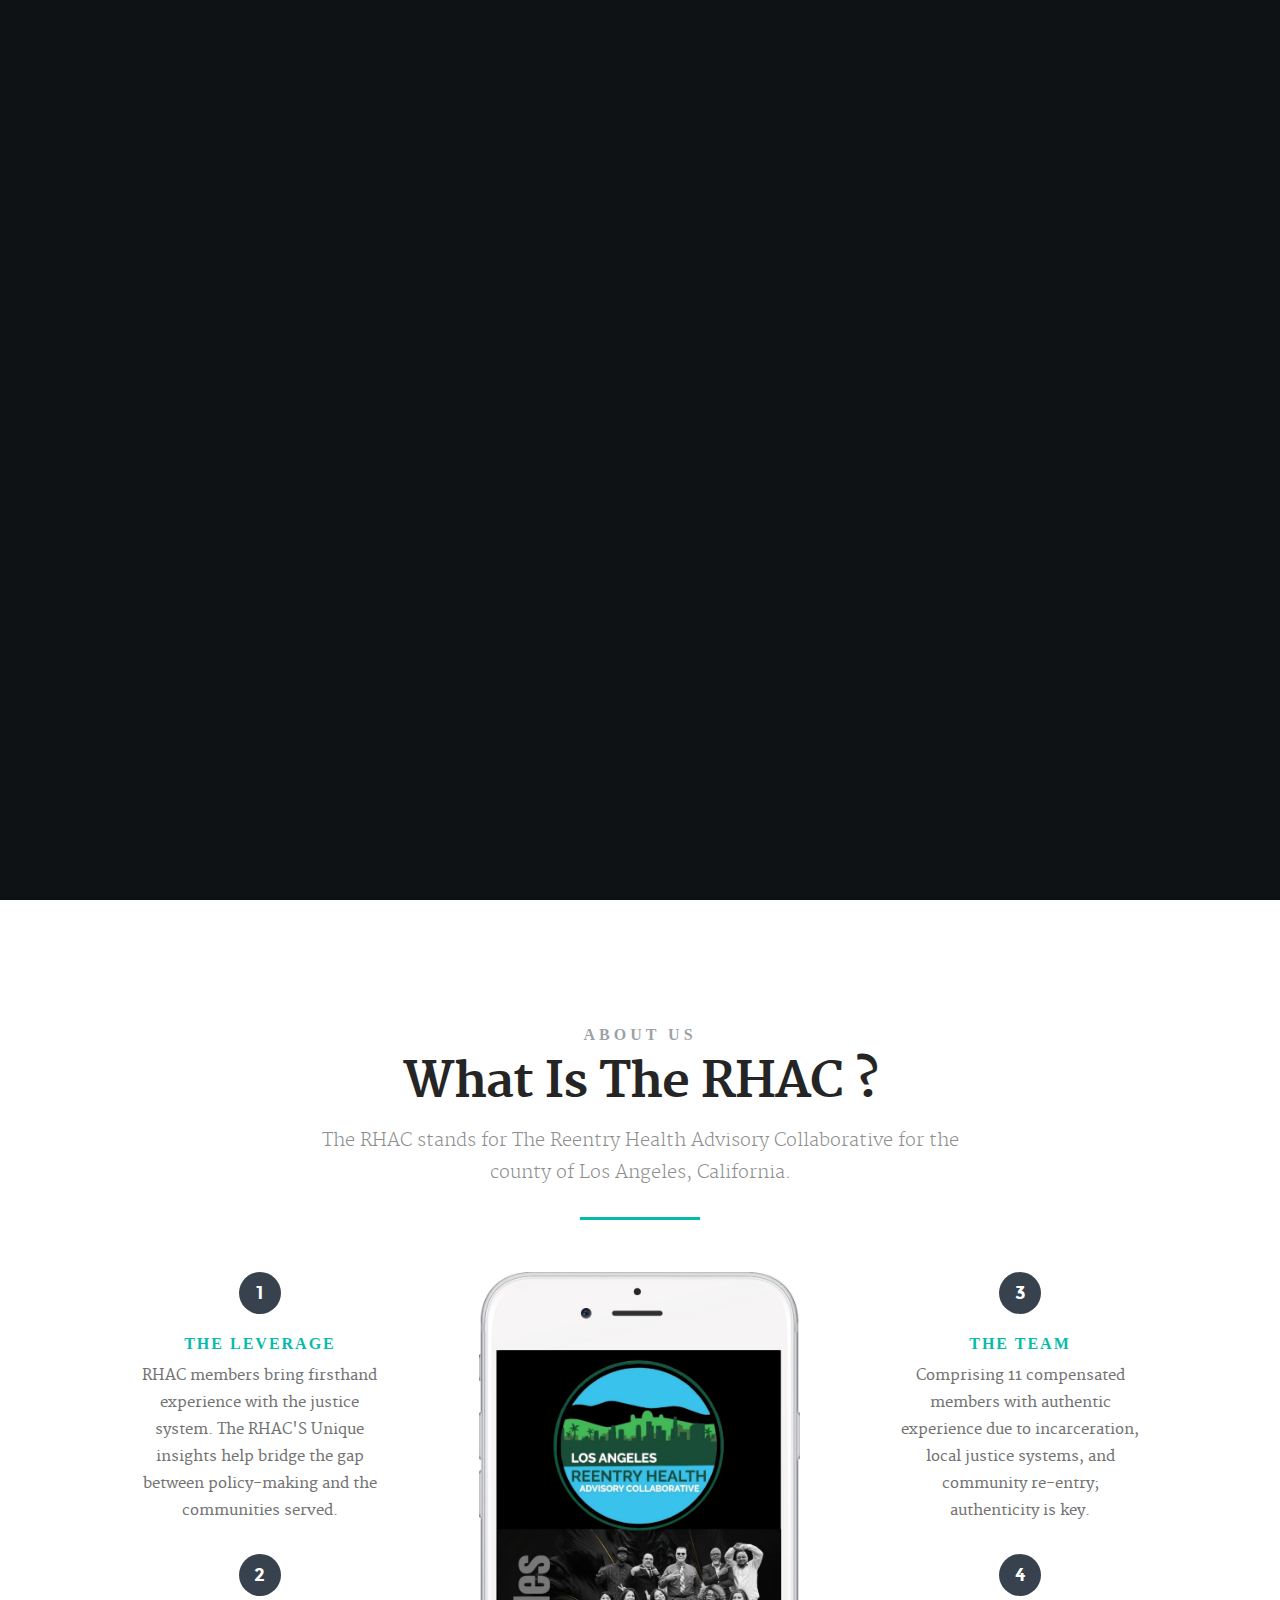
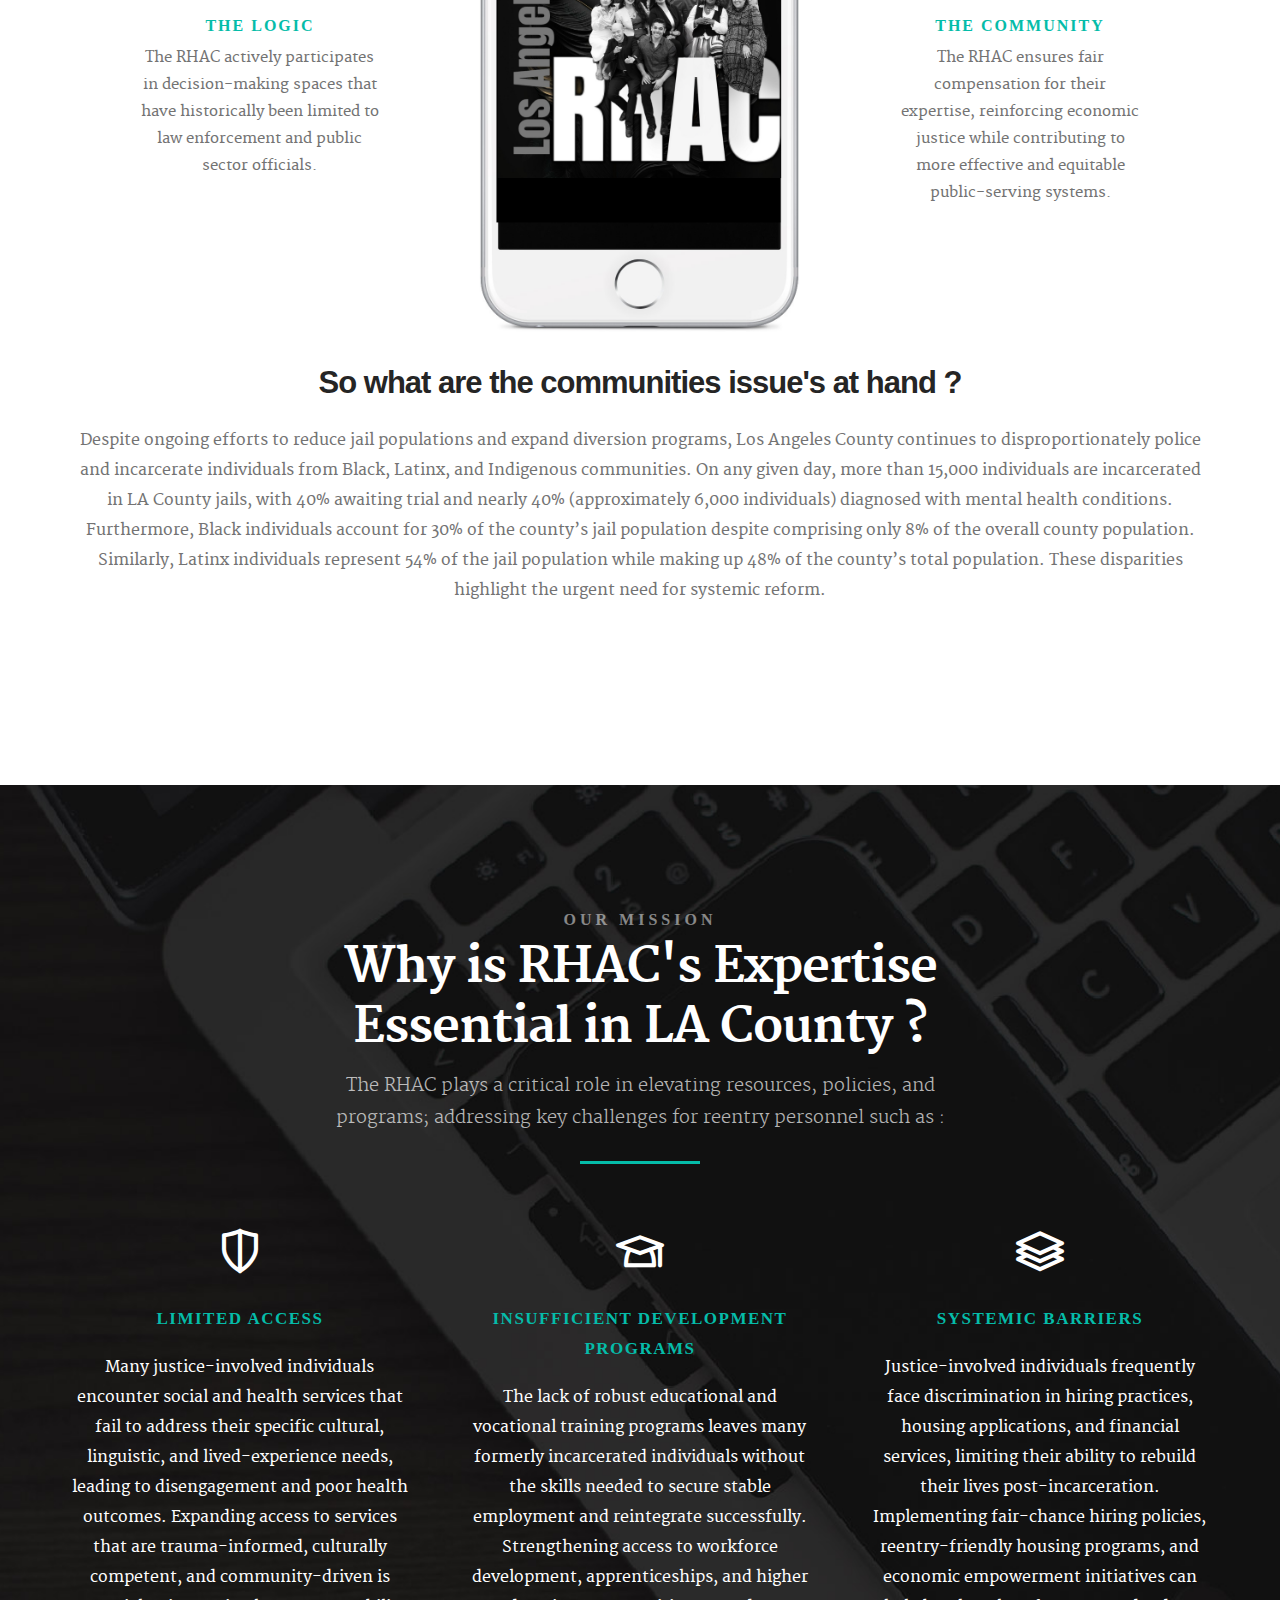
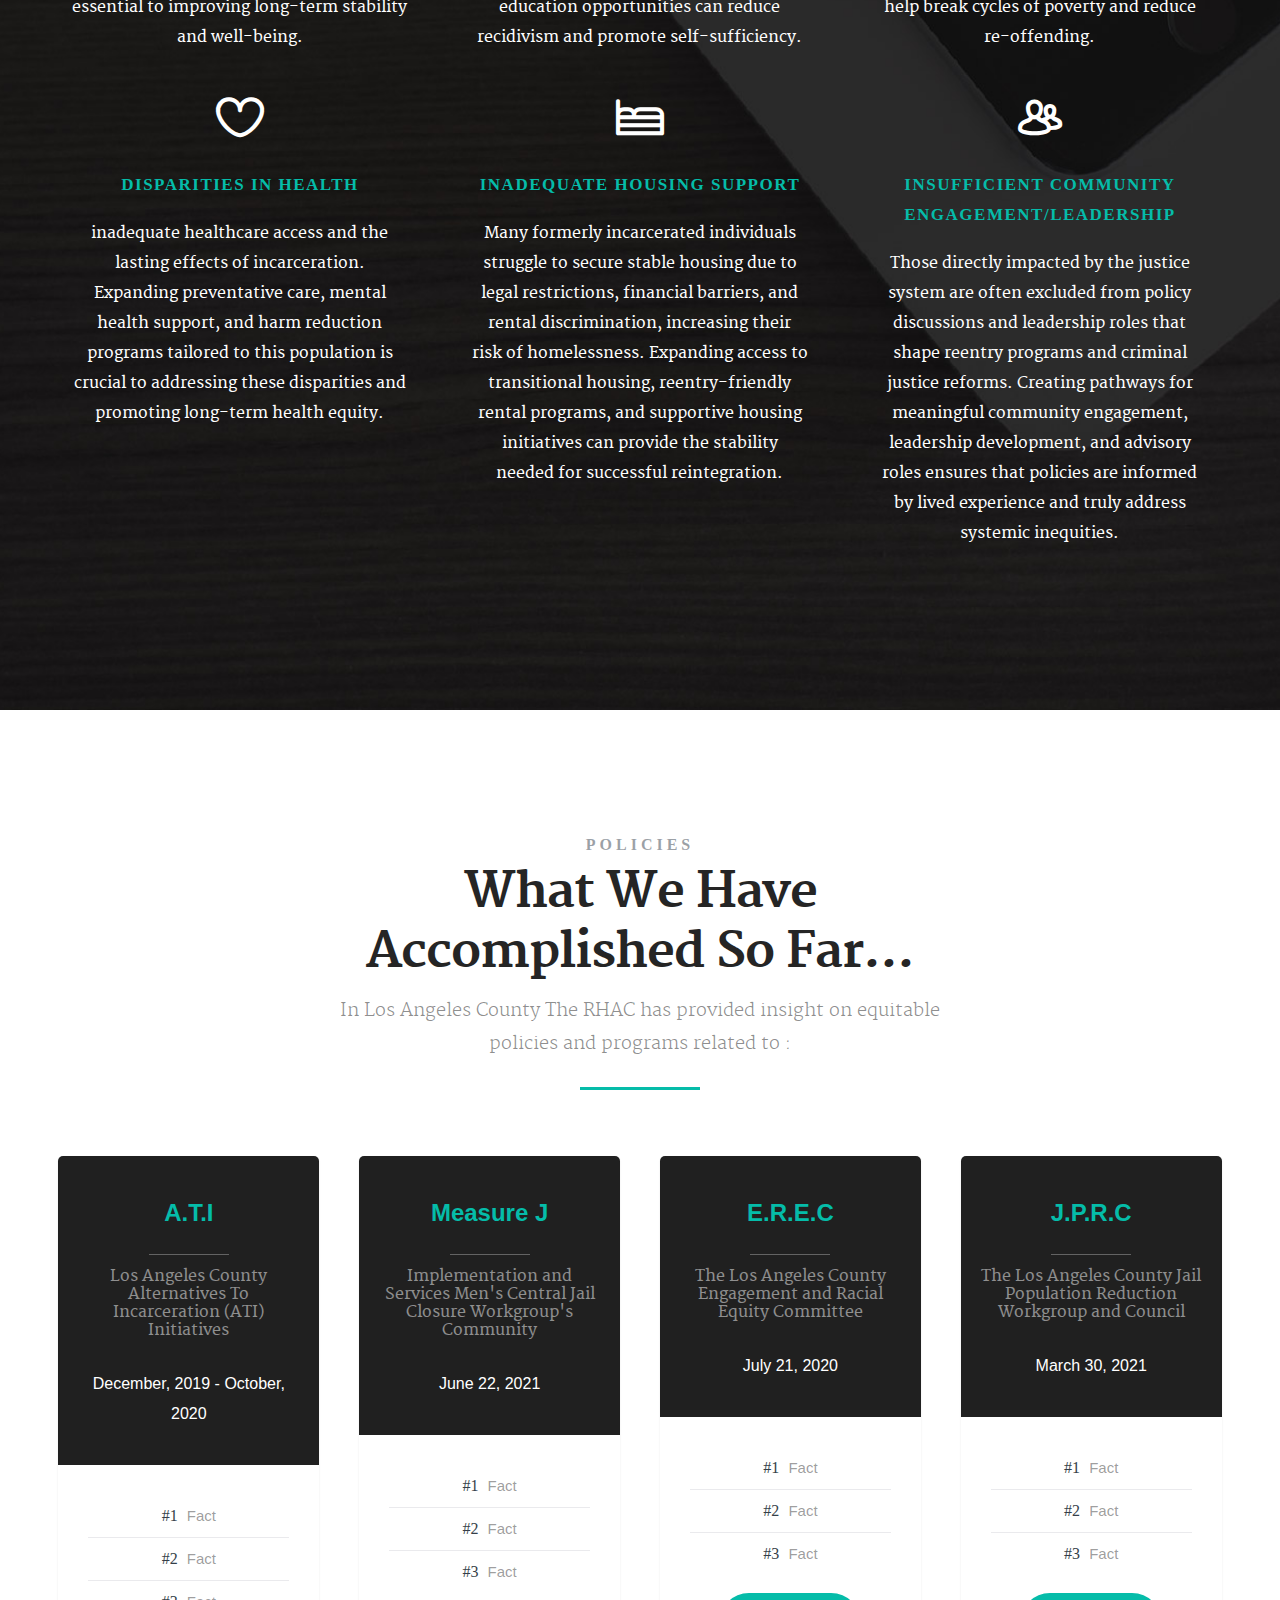
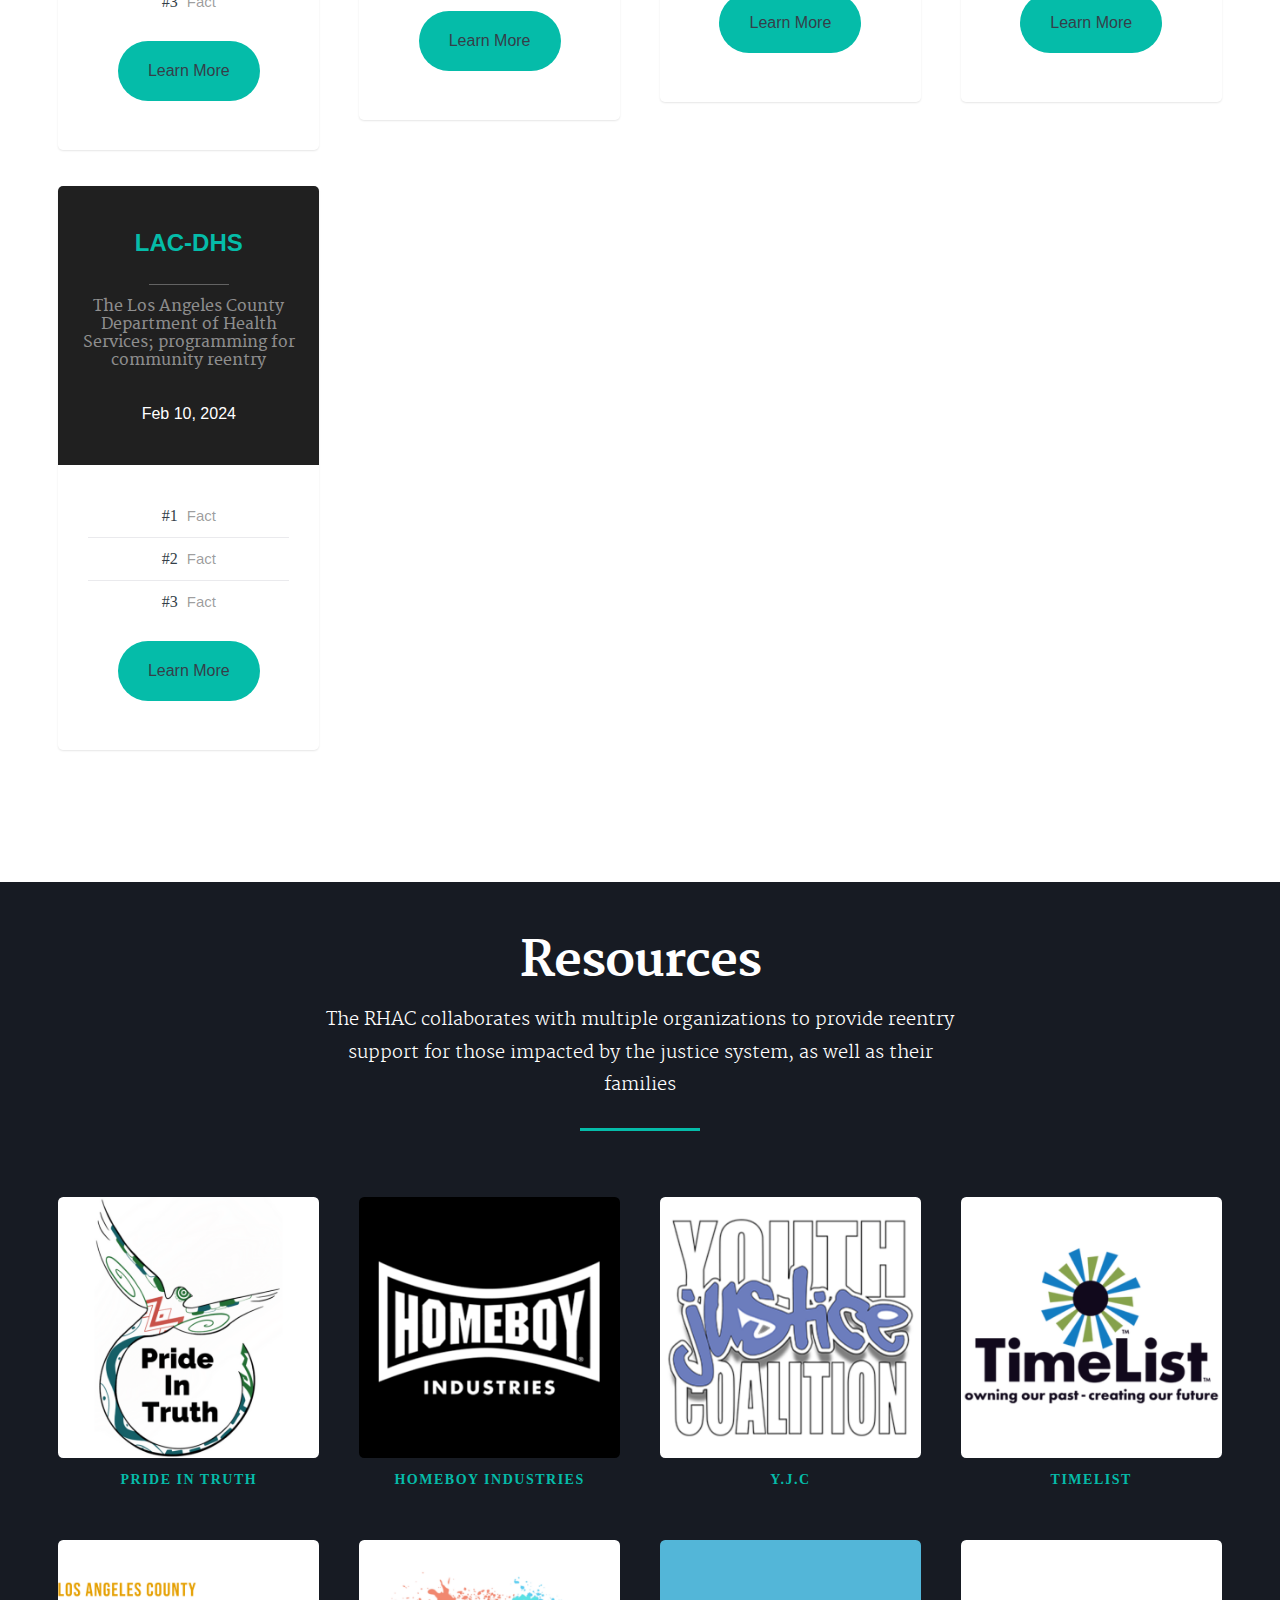
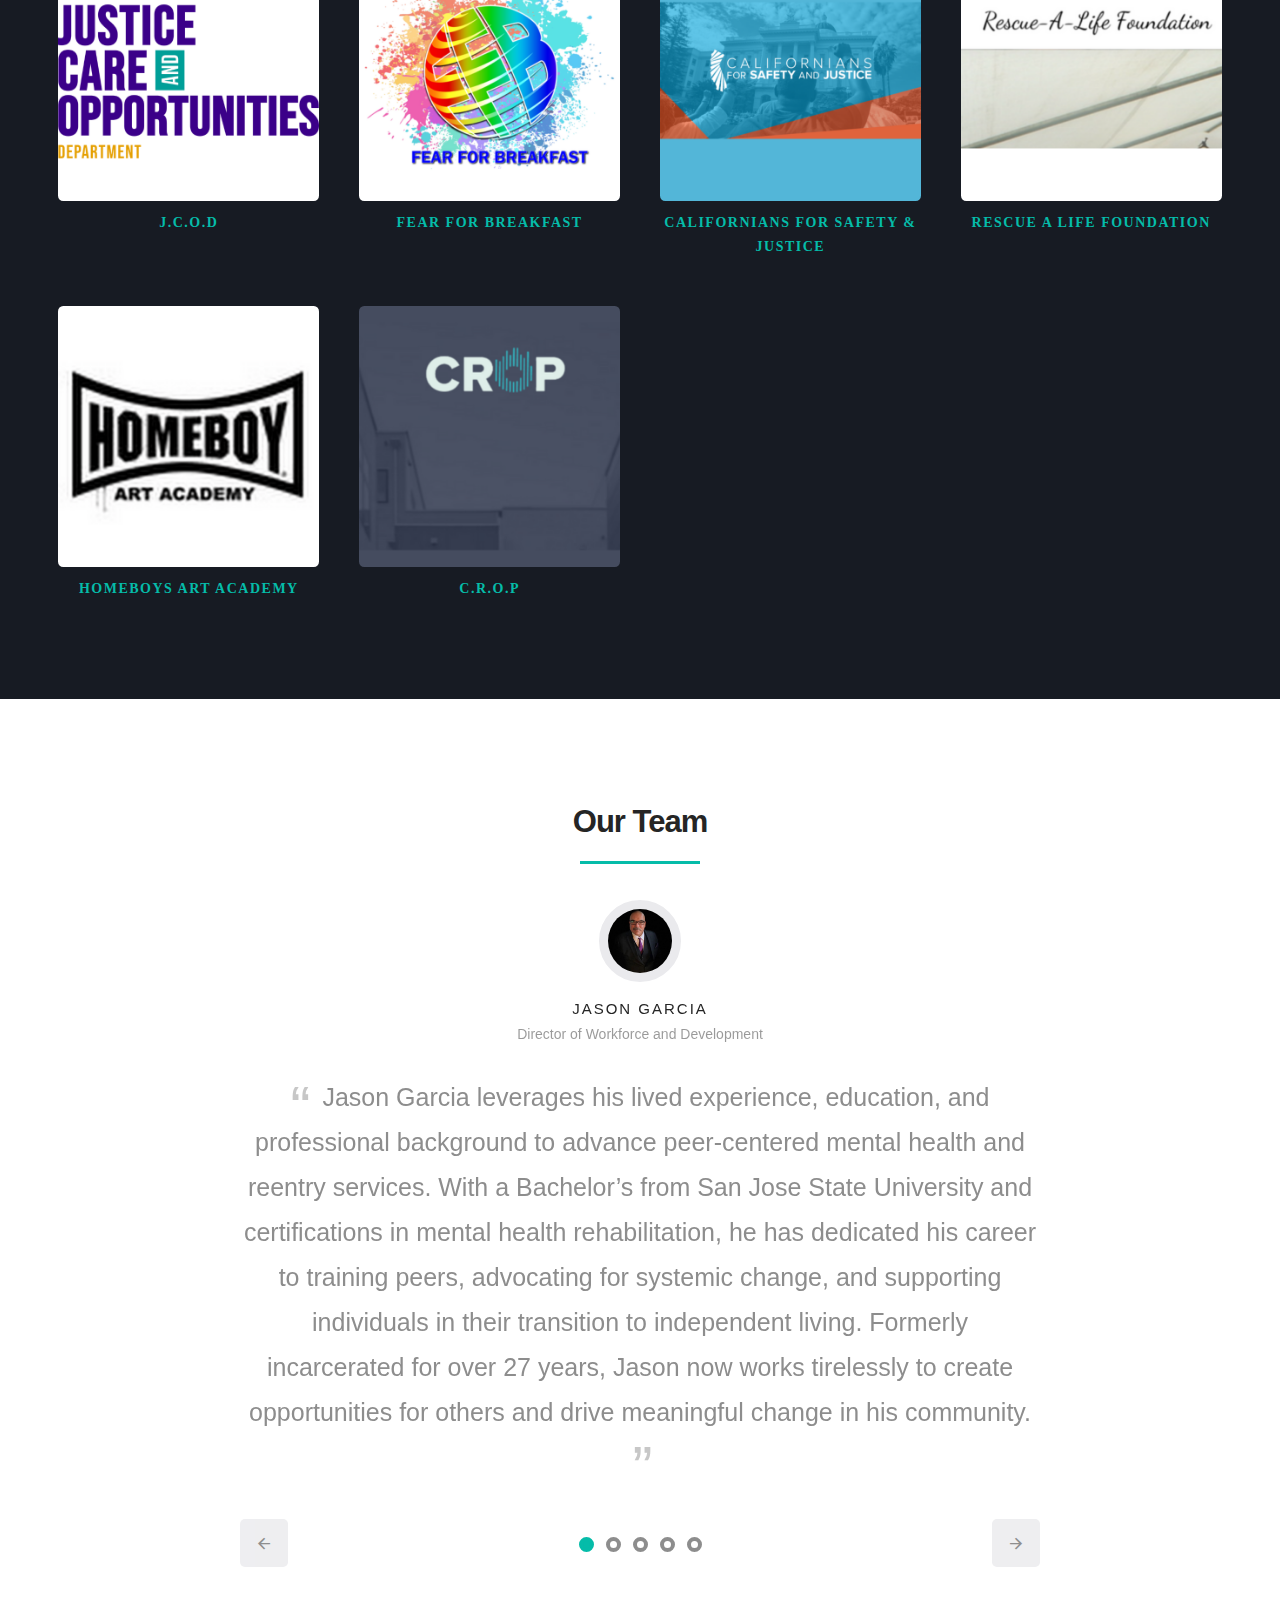
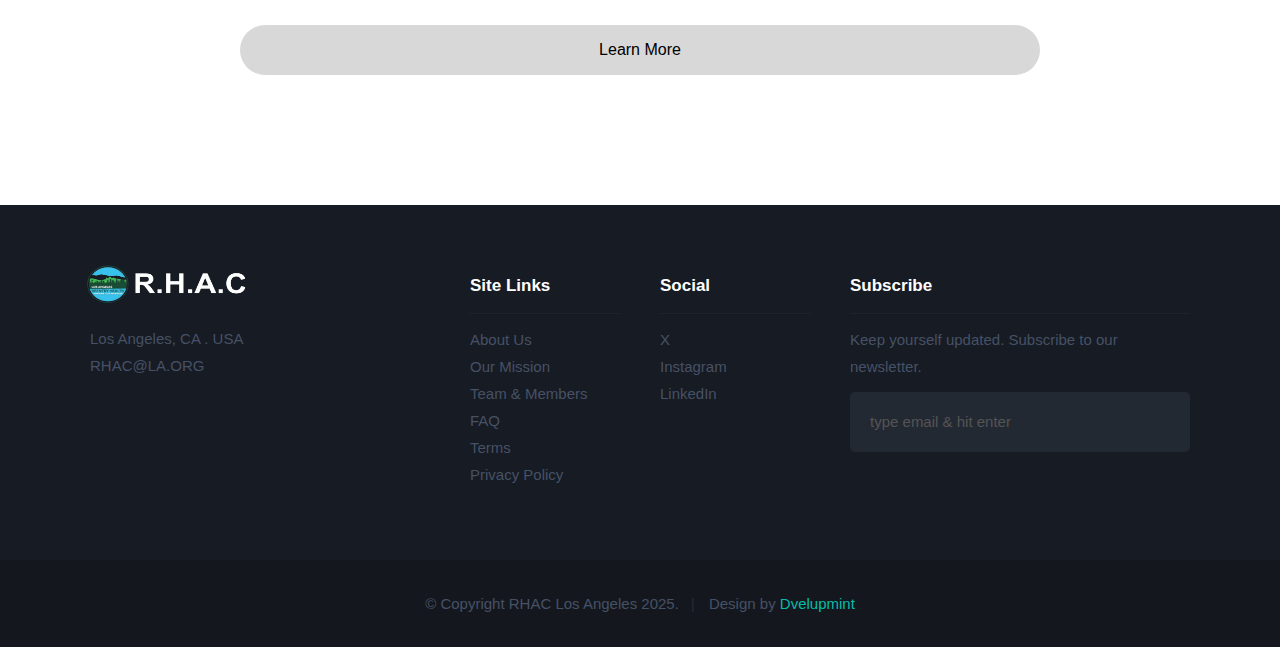
==== index.html @ f9b0d64e "Add files via upload" ====
<!DOCTYPE html>
<html class="no-js" lang="en">
  <head>
    <meta charset="utf-8" />
    <title>Home - RHAC Los Angeles</title>
    <meta name="author" content="@Dvelupmint" />
    <meta name="description" content="" />
    <meta name="keywords" content="" />
    <meta
      name="viewport"
      content="width=device-width, initial-scale=1, maximum-scale=1"
    />
    <link rel="stylesheet" href="css/base.css" />
    <link rel="stylesheet" href="css/main.css" />
    <link rel="stylesheet" href="css/vendor.css" />
    <script src="js/modernizr.js"></script>
    <!-- favicon -->
    <link rel="icon" type="image/png" href="rhacSticker.png" />
    <!--
    <link
      rel="apple-touch-icon"
      sizes="57x57"
      href="favs.ico/apple-icon-57x57.png"
    />
    <link
      rel="apple-touch-icon"
      sizes="60x60"
      href="favs.ico/apple-icon-60x60.png"
    />
    <link
      rel="apple-touch-icon"
      sizes="72x72"
      href="favs.ico/apple-icon-72x72.png"
    />
    <link
      rel="apple-touch-icon"
      sizes="76x76"
      href="favs.ico/apple-icon-76x76.png"
    />
    <link
      rel="apple-touch-icon"
      sizes="114x114"
      href="favs.ico/apple-icon-114x114.png"
    />
    <link
      rel="apple-touch-icon"
      sizes="120x120"
      href="favs.ico/apple-icon-120x120.png"
    />
    <link
      rel="apple-touch-icon"
      sizes="144x144"
      href="favs.ico/apple-icon-144x144.png"
    />
    <link
      rel="apple-touch-icon"
      sizes="152x152"
      href="favs.ico/apple-icon-152x152.png"
    />
    <link
      rel="apple-touch-icon"
      sizes="180x180"
      href="favs.ico/apple-icon-180x180.png"
    />
    <link
      rel="icon"
      type="image/png"
      sizes="192x192"
      href="favs.ico/android-icon-192x192.png"
    />
    <link
      rel="icon"
      type="image/png"
      sizes="32x32"
      href="favs.ico/favicon-32x32.png"
    />
    <link
      rel="icon"
      type="image/png"
      sizes="96x96"
      href="favs.ico/favicon-96x96.png"
    />
    <link
      rel="icon"
      type="image/png"
      sizes="16x16"
      href="favs.ico/favicon-16x16.png"
    />
    <link rel="manifest" href="favs.ico/manifest.json" />
    <meta name="msapplication-TileColor" content="#ffffff" />
    <meta name="msapplication-TileImage" content="/ms-icon-144x144.png" />
    <meta name="theme-color" content="#ffffff" />
  -->

    <!-- Google tag (gtag.js) -->
    <script
      async
      src="https://www.googletagmanager.com/gtag/js?id=G-W2VKYDWDZM"
    ></script>
    <script>
      window.dataLayer = window.dataLayer || [];
      function gtag() {
        dataLayer.push(arguments);
      }
      gtag("js", new Date());

      gtag("config", "G-W2VKYDWDZM");
    </script>
  </head>

  <body id="top">
    <!-- Nav Bar -->
    <header>
      <div class="row">
        <div class="logo">
          <a href="index.html">RHAC-LOGO</a>
        </div>

        <nav id="main-nav-wrap">
          <ul class="main-navigation">
            <li class="current">
              <a class="smoothscroll" href="#process" title="">About Us</a>
            </li>
            <li>
              <a class="smoothscroll" href="#features" title="">Our Mission</a>
            </li>
            <li>
              <a class="smoothscroll" href="#pricing" title="">RHAC Results</a>
            </li>
            <li>
              <a class="smoothscroll" href="#cta" title=""
                >ReEntry Advisory Resources</a
              >
            </li>
            <li>
              <a class="smoothscroll" href="#testimonials" title=""
                >RHAC Members</a
              >
            </li>
            <li class="highlight with-sep">
              <a href="links.html" title="">Contact Us</a>
            </li>
          </ul>
        </nav>

        <a class="menu-toggle" href="#"><span>Menu</span></a>
      </div>
    </header>
    <!-- /Nav Bar -->

    <!-- Intro -->
    <!-- LUIS: Swap Bg from links.html to the intro section-->
    <section id="intro">
      <div class="shadow-overlay"></div>

      <div class="intro-content">
        <div class="row">
          <div class="col-twelve">
            <br />
            <h1>
              Los Angeles&#128205;<br />Reentry Health Advisor Collaborative
            </h1>

            <h5>
              &nbsp;&bull;&nbsp;Integrating Lived Experience With
              Policymaking&nbsp;&bull;&nbsp;
            </h5>

            <br />
            <div class="video-link">
              <a href="#video-popup"
                ><img src="images/play-button.png" alt=""
              /></a>
            </div>
            <br />
            <a class="button stroke smoothscroll" href="#process" title=""
              >Learn More</a
            >
          </div>
        </div>
      </div>

      <!-- Modal Popup
	   ========================================================= -->

      <div id="video-popup" class="popup-modal mfp-hide">
        <div class="fluid-video-wrapper">
          <iframe
            src="https://player.vimeo.com/video/1058136295?badge=0&amp;autopause=0&amp;player_id=0&amp;app_id=58479"
            width="500"
            height="281"
            frameborder="0"
            webkitallowfullscreen
            mozallowfullscreen
            allowfullscreen
          ></iframe>
        </div>

        <a class="close-popup">Close</a>
      </div>
      <!-- /video-popup -->
    </section>
    <!-- /Intro -->

    <!-- About Us-->
    <section id="process">
      <div class="row section-intro">
        <div class="col-twelve with-bottom-line">
          <h5>About Us</h5>
          <h1>What Is The RHAC ?</h1>

          <p class="lead">
            The RHAC stands for The Reentry Health Advisory Collaborative for
            the county of Los Angeles, California.
          </p>
        </div>
      </div>

      <div class="row process-content">
        <div class="left-side">
          <div class="item" data-item="1">
            <h5>The Leverage</h5>

            <p>
              RHAC members bring firsthand experience with the justice system.
              The RHAC'S Unique insights help bridge the gap between
              policy-making and the communities served.
            </p>
          </div>

          <div class="item" data-item="2">
            <h5>The Logic</h5>

            <p>
              The RHAC actively participates in decision-making spaces that have
              historically been limited to law enforcement and public sector
              officials.
            </p>
          </div>
        </div>
        <!-- /left-side -->

        <div class="right-side">
          <div class="item" data-item="3">
            <h5>The Team</h5>

            <p>
              Comprising 11 compensated members with authentic experience due to
              incarceration, local justice systems, and community re-entry;
              authenticity is key.
            </p>
          </div>

          <div class="item" data-item="4">
            <h5>The Community</h5>

            <p>
              The RHAC ensures fair compensation for their expertise,
              reinforcing economic justice while contributing to more effective
              and equitable public-serving systems.
            </p>
          </div>
        </div>
        <!-- /right-side -->

        <div class="image-part"></div>
        <br />
        <h1>So what are the communities issue's at hand ?</h1>
        <p>
          Despite ongoing efforts to reduce jail populations and expand
          diversion programs, Los Angeles County continues to disproportionately
          police and incarcerate individuals from Black, Latinx, and Indigenous
          communities. On any given day, more than 15,000 individuals are
          incarcerated in LA County jails, with 40% awaiting trial and nearly
          40% (approximately 6,000 individuals) diagnosed with mental health
          conditions. Furthermore, Black individuals account for 30% of the
          county’s jail population despite comprising only 8% of the overall
          county population. Similarly, Latinx individuals represent 54% of the
          jail population while making up 48% of the county’s total population.
          These disparities highlight the urgent need for systemic reform.
        </p>
      </div>
      <!-- /process-content -->
    </section>
    <!-- /About Us-->

    <!-- Our Mission -->
    <section id="features">
      <div class="row section-intro">
        <div class="col-twelve with-bottom-line">
          <h5>Our Mission</h5>
          <h1>Why is RHAC's Expertise Essential in LA County ?</h1>
          <p class="lead">
            The RHAC plays a critical role in elevating resources, policies, and
            programs; addressing key challenges for reentry personnel such as :
          </p>
        </div>
      </div>

      <div class="row features-content">
        <div class="features-list block-1-3 block-s-1-2 block-tab-full group">
          <div class="bgrid feature">
            <span class="icon"><i class="icon-shield"></i></span>

            <div class="service-content">
              <h3 class="h05">Limited Access</h3>

              <p>
                Many justice-involved individuals encounter social and health
                services that fail to address their specific cultural,
                linguistic, and lived-experience needs, leading to disengagement
                and poor health outcomes. Expanding access to services that are
                trauma-informed, culturally competent, and community-driven is
                essential to improving long-term stability and well-being.
              </p>
            </div>
          </div>

          <div class="bgrid feature">
            <span class="icon"><i class="icon-education"></i></span>

            <div class="service-content">
              <h3 class="h05">Insufficient Development Programs</h3>

              <p>
                The lack of robust educational and vocational training programs
                leaves many formerly incarcerated individuals without the skills
                needed to secure stable employment and reintegrate successfully.
                Strengthening access to workforce development, apprenticeships,
                and higher education opportunities can reduce recidivism and
                promote self-sufficiency.
              </p>
            </div>
          </div>

          <div class="bgrid feature">
            <span class="icon"><i class="icon-layers"></i></span>

            <div class="service-content">
              <h3 class="h05">Systemic Barriers</h3>

              <p>
                Justice-involved individuals frequently face discrimination in
                hiring practices, housing applications, and financial services,
                limiting their ability to rebuild their lives
                post-incarceration. Implementing fair-chance hiring policies,
                reentry-friendly housing programs, and economic empowerment
                initiatives can help break cycles of poverty and reduce
                re-offending.
              </p>
            </div>
          </div>

          <div class="bgrid feature">
            <span class="icon"><i class="icon-heart"></i></span>

            <div class="service-content">
              <h3 class="h05">Disparities In Health</h3>

              <p>
                inadequate healthcare access and the lasting effects of
                incarceration. Expanding preventative care, mental health
                support, and harm reduction programs tailored to this population
                is crucial to addressing these disparities and promoting
                long-term health equity.
              </p>
            </div>
          </div>

          <div class="bgrid feature">
            <span class="icon"><i class="icon-bed"></i></span>

            <div class="service-content">
              <h3 class="h05">Inadequate Housing Support</h3>

              <p>
                Many formerly incarcerated individuals struggle to secure stable
                housing due to legal restrictions, financial barriers, and
                rental discrimination, increasing their risk of homelessness.
                Expanding access to transitional housing, reentry-friendly
                rental programs, and supportive housing initiatives can provide
                the stability needed for successful reintegration.
              </p>
            </div>
          </div>

          <div class="bgrid feature">
            <span class="icon"><i class="icon-users"></i></span>

            <div class="service-content">
              <h3 class="h05">Insufficient Community Engagement/Leadership</h3>

              <p>
                Those directly impacted by the justice system are often excluded
                from policy discussions and leadership roles that shape reentry
                programs and criminal justice reforms. Creating pathways for
                meaningful community engagement, leadership development, and
                advisory roles ensures that policies are informed by lived
                experience and truly address systemic inequities.
              </p>
            </div>
          </div>
        </div>
      </div>
    </section>
    <!-- /Our Mission -->

    <!-- Policies -->
    <section id="pricing" style="background-color: #ffffffff">
      <div class="row section-intro">
        <div class="col-twelve with-bottom-line">
          <h5>Policies</h5>
          <h1>What We Have Accomplished So Far...</h1>

          <p class="lead">
            In Los Angeles County The RHAC has provided insight on equitable
            policies and programs related to :
          </p>
        </div>
      </div>

      <div class="row pricing-content">
        <div class="pricing-tables block-1-4 group">
          <div class="bgrid">
            <div class="price-block">
              <div class="top-part" style="background-color: rgb(32, 32, 32)">
                <h3 class="plan-title" style="color: #05bca9">A.T.I</h3>
                <p class="price-meta">
                  Los Angeles County Alternatives To Incarceration (ATI)
                  Initiatives
                </p>
                <p class="price-month">December, 2019 - October, 2020</p>
              </div>

              <div class="bottom-part">
                <ul class="features">
                  <li><strong>#1</strong> Fact</li>
                  <li><strong>#2</strong> Fact</li>
                  <li><strong>#3</strong> Fact</li>
                </ul>

                <a
                  class="button large"
                  href="https://ceo.lacounty.gov/ati-documents-and-resources/"
                  style="background-color: #05bca9"
                  target="_blank"
                  >Learn More</a
                >
              </div>
            </div>
          </div>

          <div class="bgrid">
            <div class="price-block">
              <div class="top-part" style="background-color: rgb(32, 32, 32)">
                <h3 class="plan-title" style="color: #05bca9">Measure J</h3>
                <p class="price-meta">
                  Implementation and Services Men's Central Jail Closure
                  Workgroup's Community
                </p>
                <p class="price-month">June 22, 2021</p>
              </div>

              <div class="bottom-part">
                <ul class="features">
                  <li><strong>#1</strong> Fact</li>
                  <li><strong>#2</strong> Fact</li>
                  <li><strong>#3</strong> Fact</li>
                </ul>

                <a
                  class="button large"
                  href="https://ceo.lacounty.gov/jcit/"
                  style="background-color: #05bca9"
                  target="_blank"
                  >Learn More</a
                >
              </div>
            </div>
          </div>

          <div class="bgrid">
            <div class="price-block">
              <div class="top-part" style="background-color: rgb(32, 32, 32)">
                <h3 class="plan-title" style="color: #05bca9">E.R.E.C</h3>
                <p class="price-meta">
                  The Los Angeles County Engagement and Racial Equity Committee
                </p>
                <p class="price-month">July 21, 2020</p>
              </div>

              <div class="bottom-part">
                <ul class="features">
                  <li><strong>#1</strong> Fact</li>
                  <li><strong>#2</strong> Fact</li>
                  <li><strong>#3</strong> Fact</li>
                </ul>

                <a
                  class="button large"
                  href="https://ceo.lacounty.gov/ardi/racial-equity-strategic-plan/"
                  style="background-color: #05bca9"
                  target="_blank"
                  >Learn More</a
                >
              </div>
            </div>
          </div>

          <div class="bgrid">
            <div class="price-block">
              <div class="top-part" style="background-color: rgb(32, 32, 32)">
                <h3 class="plan-title" style="color: #05bca9">J.P.R.C</h3>
                <p class="price-meta">
                  The Los Angeles County Jail Population Reduction Workgroup and
                  Council
                </p>
                <p class="price-month">March 30, 2021</p>
              </div>

              <div class="bottom-part">
                <ul class="features">
                  <li><strong>#1</strong> Fact</li>
                  <li><strong>#2</strong> Fact</li>
                  <li><strong>#3</strong> Fact</li>
                </ul>

                <a
                  class="button large"
                  href="https://file.lacounty.gov/SDSInter/bos/bc/1104568_DEVELO_1.PDF"
                  style="background-color: #05bca9"
                  target="_blank"
                  >Learn More</a
                >
              </div>
            </div>
          </div>

          <div class="bgrid">
            <div class="price-block">
              <div class="top-part" style="background-color: rgb(32, 32, 32)">
                <h3 class="plan-title" style="color: #05bca9">LAC-DHS</h3>
                <p class="price-meta">
                  The Los Angeles County Department of Health Services;
                  programming for community reentry
                </p>
                <p class="price-month">Feb 10, 2024</p>
              </div>

              <div class="bottom-part">
                <ul class="features">
                  <li><strong>#1</strong> Fact</li>
                  <li><strong>#2</strong> Fact</li>
                  <li><strong>#3</strong> Fact</li>
                </ul>

                <a
                  class="button large"
                  href="https://dhs.lacounty.gov/office-of-diversion-and-reentry/our-services/office-of-diversion-and-reentry/"
                  style="background-color: #05bca9"
                  target="_blank"
                  >Learn More</a
                >
              </div>
            </div>
          </div>
        </div>
      </div>
    </section>
    <!-- /Policies-->

    <!-- Resources -->
    <!-- LUIS: Change Bg to something similar to Our Mission Section -->
    <section
      id="cta"
      style="background-color: #171b23; color: white; padding: 50px 0"
    >
      <div class="row section-intro">
        <div class="col-twelve with-bottom-line">
          <h1 style="color: white">Resources</h1>
          <p class="lead" style="color: white">
            The RHAC collaborates with multiple organizations to provide reentry
            support for those impacted by the justice system, as well as their
            families
          </p>
        </div>
      </div>

      <div class="row pricing-content">
        <div class="pricing-tables block-1-4 group">
          <div class="bgrid">
            <a href="https://www.prideintruth.org" target="_blank">
              <img
                style="border-radius: 2%"
                src="images/prideTruth.png"
                alt="prideInTruth"
              />
              <h5 style="color: #05bca9">Pride In Truth</h5>
            </a>
          </div>
          <!-- /price-block -->

          <div class="bgrid">
            <a href="https://homeboyindustries.org/" target="_blank">
              <img
                style="border-radius: 2%"
                src="images/homeboysIndustry.png"
                alt="Homeboy Industries"
              />
              <h5 style="color: #05bca9">Homeboy Industries</h5>
            </a>
          </div>
          <!-- /price-block -->

          <div class="bgrid">
            <a href="https://youthjusticela.org/" target="_blank">
              <img style="border-radius: 2%" src="images/yjc.png" alt="YJC" />
              <h5 style="color: #05bca9">Y.J.C</h5>
            </a>
          </div>
          <!-- /price-block -->

          <div class="bgrid">
            <a href="https://timelistgroup.org/" target="_blank">
              <img
                style="border-radius: 2%"
                src="images/timeList.png"
                alt="Timelist"
              />
              <h5 style="color: #05bca9">TimeList</h5>
            </a>
          </div>

          <div class="bgrid">
            <a href="https://jcod.lacounty.gov/" target="_blank">
              <img
                style="border-radius: 2%"
                src="images/justiceCare.png"
                alt="JusticeCare"
              />
              <h5 style="color: #05bca9">J.C.O.D</h5>
            </a>
          </div>

          <div class="bgrid">
            <a href="https://www.fearforbreakfast.org/" target="_blank">
              <img
                style="border-radius: 2%"
                src="images/fear4Breakfast.png"
                alt="Fear For Breakfast"
              />
              <h5 style="color: #05bca9">Fear For Breakfast</h5>
            </a>
          </div>

          <div class="bgrid">
            <a href=" https://safeandjust.org/" target="_blank">
              <img
                style="border-radius: 2%"
                src="images/ca4Justice.png"
                alt="CA 4 justice"
              />
              <h5 style="color: #05bca9">Californians for Safety & Justice</h5>
            </a>
          </div>

          <div class="bgrid">
            <a href="https://rescuealifefoundation.org//" target="_blank">
              <img
                style="border-radius: 2%"
                src="images/ralf.png"
                alt="Rescue A Life Foundation"
              />
              <h5 style="color: #05bca9">Rescue A Life Foundation</h5>
            </a>
          </div>

          <div class="bgrid">
            <a
              href="https://homeboyindustries.org/services/art-academy/"
              target="_blank"
            >
              <img
                style="border-radius: 2%"
                src="images/homeboyArt.png"
                alt="Homeboys Art Academy"
              />
              <h5 style="color: #05bca9">Homeboys Art Academy</h5>
            </a>
          </div>

          <div class="bgrid">
            <a href="https://www.croporganization.org/" target="_blank">
              <img
                style="border-radius: 2%"
                src="images/crop.png"
                alt="C.R.O.P"
              />
            </a>
            <h5 style="color: #05bca9">C.R.O.P</h5>
          </div>
          <!-- /price-block -->
        </div>
        <!-- /pricing-tables -->
      </div>
      <!-- /pricing-content -->
    </section>
    <!--/Resources-->

    <!-- RHAC Members -->
    <section id="testimonials">
      <div class="row">
        <div class="col-twelve">
          <h2 class="h01">Our Team</h2>
        </div>
      </div>

      <div class="row flex-container">
        <div id="testimonial-slider" class="flexslider">
          <ul class="slides">
            <li>
              <div class="testimonial-author">
                <img src="images/avatars/JasonGarcia.jpg" alt="Author image" />
                <div class="author-info">
                  Jason Garcia
                  <span class="position"
                    >Director of Workforce and Development</span
                  >
                </div>
              </div>

              <p>
                Jason Garcia leverages his lived experience, education, and
                professional background to advance peer-centered mental health
                and reentry services. With a Bachelor’s from San Jose State
                University and certifications in mental health rehabilitation,
                he has dedicated his career to training peers, advocating for
                systemic change, and supporting individuals in their transition
                to independent living. Formerly incarcerated for over 27 years,
                Jason now works tirelessly to create opportunities for others
                and drive meaningful change in his community.
              </p>
            </li>
            <!-- /slide
            <li>
              <div class="testimonial-author">
                <img
                  src="images/avatars/Califia Abwoon.jpg"
                  alt="Author image"
                />
                <div class="author-info">
                  Califia Abwoon
                  <span class="position"
                    >Chairwoman of the Board for Create Realistic Change
                    Inc.</span
                  >
                </div>
              </div>

              <p>
                Califia Abwoon is a Peer Support Specialist, Rehabilitation
                Coach, and Domestic Violence Advocate, currently working toward
                her Substance Use Counseling License. She collaborates with We
                Are Wayfarer’s 1:1 Pilot Program to build relationships with the
                homeless population in Skid Row and Long Beach, advocating for
                underserved individuals with mental health challenges. As an
                active member of multiple advisory committees, she drives mental
                health advocacy, policy reform, and community-based solutions.
                Califia brings invaluable lived experience to her work, ensuring
                the voices of marginalized communities are heard and
                represented.
              </p>
            </li>
             /slide -->

            <li>
              <div class="testimonial-author">
                <img
                  src="images/avatars/GilbertJohnson.jpg"
                  alt="Author image"
                />
                <div class="author-info">
                  Gilbert Johnson
                  <span
                    >TimeDone Manager at Californians for Safety and
                    Justice</span
                  >
                </div>
              </div>

              <p>
                Gilbert Johnson, a South Central Los Angeles native, overcame a
                history of incarceration and substance abuse to become a leader
                in criminal justice reform. Since 2009, he has played a key role
                in passing policies like Prop 47, 57, and 17, and led
                community-driven safety initiatives. Now the TimeDone Manager at
                Californians for Safety and Justice, he works to eliminate
                barriers for justice-impacted individuals and build safer, more
                equitable communities.
              </p>
            </li>
            <!-- /slide
            <li>
              <div class="testimonial-author">
                <img src="images/avatars/JackMorris.jpg" alt="Author image" />
                <div class="author-info">
                  Jack Morris
                  <span class="position">Author / Public Speaker</span>
                </div>
              </div>

              <p>
                Jack Morris, born in 1959, spent 40 years in prison, including
                over 30 in solitary confinement, where he educated himself,
                studied law, and mentored others. Since his release in 2017, he
                has worked as a Lead Community Health Worker at St. John’s Well
                Child & Family Center, addressing social determinants of health
                and supporting justice-impacted individuals. Jack is a subject
                matter expert on reentry, serving with the Anti-Recidivism
                Coalition and the Reentry Health Advisory Collaboration to
                assist marginalized communities.
              </p>
            </li>
             /slide -->
            <li>
              <div class="testimonial-author">
                <img
                  src="images/avatars/MariaGonzalez.jpg"
                  alt="Author image"
                />
                <div class="author-info">
                  Maria Gonzalez
                  <span class="position">Founder of Pride In Truth</span>
                </div>
              </div>

              <p>
                Maria C. Gonzalez (Executive Leader of Pride In Truth), a
                first-generation immigrant and formerly incarcerated, is a
                social justice advocate for youth, incarcerated individuals, and
                undocumented people. Born in Jalisco, Mexico, she moved to the
                U.S. with her family seeking a better life. Maria has faced
                challenges such as racism, gang violence, and the loss of loved
                ones, including her best friend, Gilbert Braz, to gun violence
                in 1996. She channeled her grief into advocacy, founding The
                Braz Project in 2023 to empower youth.
              </p>
            </li>
            <!-- /slide -->
            <li>
              <div class="testimonial-author">
                <img src="images/avatars/SandyArevalo.jpg" alt="Author image" />
                <div class="author-info">
                  Sandy Arevalo
                  <span class="position">Head of Treasury Department</span>
                </div>
              </div>

              <p>
                Sandy Arevalo is a Program Supervisor at Project 180. She
                currently resides in Mission Hills, California with her husband
                and son. Sandy recently earned her Master of Social Work from
                California State University Northridge and is excited to
                continue working to support patients with their mental health
                and re-entry needs. In her free time Sandy enjoys traveling,
                cooking, and is an avid moviegoer.
              </p>
            </li>
            <!-- /slide -->
            <li>
              <div class="testimonial-author">
                <img src="images/avatars/SergioGarcia.jpg" alt="Author image" />
                <div class="author-info">
                  Sergio Garcia
                  <span class="position"
                    >Civil Rights Advocate / Community Health Sponsor</span
                  >
                </div>
              </div>

              <p>
                Sergio Garcia, a Los Angeles native, is a Substance Abuse
                Counselor dedicated to helping others navigate recovery through
                his lived experience, education, and faith. Passionate about
                inspiring change, he aims to become a motivational speaker and
                establish a foundation supporting individuals in reaching their
                full potential. In his free time, he enjoys traveling and
                exploring new places with loved ones.
              </p>
            </li>
            <!-- /slide
            <li>
              <div class="testimonial-author">
                <img src="images/avatars/TueHuynh.jpg" alt="Author image" />
                <div class="author-info">
                  Tue Huynh
                  <span class="position">Advocate / Activist</span>
                </div>
              </div>

              <p>
                Tue Huynh, a member of the Reentry Advisory Collaborative,
                advocates for systemic change and supports system-impacted
                communities in L.A. County. With an MBA certificate from Baylor
                University through Defy Ventures, he helps formerly incarcerated
                individuals rebuild their lives. As a Villanova University
                business student and API RISE member, he works to reduce mass
                incarceration and create lasting change.
              </p>
            </li>

            <li>
              <div class="testimonial-author">
                <img src="images/avatars/YusefWiley.jpg" alt="Author image" />
                <div class="author-info">
                  Yusef Wiley
                  <span class="position">Community Advisory Board Member</span>
                </div>
              </div>

              <p>
                Yusef-Andre Wiley, born in South Los Angeles, became involved in
                gang life at a young age, leading to his incarceration at 21.
                During 22 years in prison, he discovered his spirituality,
                converted to Islam, and transformed his life. Since his release
                in 2012, he has dedicated himself to ending gang violence,
                supporting reentry programs, and serving on advisory boards. An
                author, certified life coach, and consultant, he holds degrees
                in Small Business Management and Paralegal Studies, using his
                expertise to drive positive change.
              </p>
            </li>
             /slide -->
          </ul>
          <!-- /slides -->
        </div>
        <br />
        <a
          class="button full-width"
          style="margin-top: 55px; color: black"
          href="members.html"
          >Learn More</a
        >
      </div>
      <!-- /flex-container -->
    </section>
    <!--/RHAC Members -->

    <footer>
      <div class="footer-main">
        <div class="row">
          <div class="col-four tab-full mob-full footer-info">
            <div class="footer-logo"></div>

            <p>
              Los Angeles, CA . USA<br />
              RHAC@LA.ORG &nbsp;
            </p>
          </div>

          <div class="col-two tab-1-3 mob-1-2 site-links">
            <h4>Site Links</h4>

            <ul>
              <li><a href="#process">About Us</a></li>
              <li><a href="#features">Our Mission</a></li>
              <li><a href="members.html">Team & Members</a></li>
              <li><a href="faq.html">FAQ</a></li>
              <li><a href="terms.html">Terms</a></li>
              <li><a href="privacy.html">Privacy Policy</a></li>
            </ul>
          </div>

          <div class="col-two tab-1-3 mob-1-2 social-links">
            <h4>Social</h4>

            <ul>
              <li><a href="https://x.com/LACountyRHAC">X</a></li>
              <li>
                <a href="https://www.instagram.com/lacountyrhac/">Instagram</a>
              </li>
              <li>
                <a href="https://www.linkedin.com/in/lacountyrhacforthepeople/"
                  >LinkedIn</a
                >
              </li>
            </ul>
          </div>

          <div class="col-four tab-1-3 mob-full footer-subscribe">
            <h4>Subscribe</h4>

            <p>Keep yourself updated. Subscribe to our newsletter.</p>

            <div class="subscribe-form">
              <form
                id="mc-form"
                class="group"
                novalidate="true"
                method="POST"
                action="https://formspree.io/f/mpwqoqgq"
              >
                <input
                  type="email"
                  value=""
                  name="dEmail"
                  class="email"
                  id="mc-email"
                  placeholder="type email &amp; hit enter"
                  required=""
                />

                <input type="submit" name="subscribe" />

                <label for="mc-email" class="subscribe-message"></label>
              </form>
            </div>
          </div>
          <!-- /subscribe -->
        </div>
      </div>

      <div class="footer-bottom">
        <div class="row">
          <div class="col-twelve">
            <div class="copyright">
              <span>© Copyright RHAC Los Angeles 2025.</span>
              <span
                >Design by
                <a href="https://github.com/d-velopr/">Dvelupmint</a></span
              >
            </div>

            <div id="go-top" style="display: block">
              <a class="smoothscroll" title="Back to Top" href="#top"
                ><i class="icon ion-android-arrow-up"></i
              ></a>
            </div>
          </div>
        </div>
      </div>
    </footer>

    <div id="preloader">
      <div id="loader"></div>
    </div>

    <script src="js/jquery-1.11.3.min.js"></script>
    <script src="js/jquery-migrate-1.2.1.min.js"></script>
    <script src="js/plugins.js"></script>
    <script src="js/main.js"></script>
  </body>
</html>
---- css/base.css ----
/**
 * =================================================================== 
 *
 *  Lhander v1.0 Base Stylesheet
 *  url: styleshout.com
 *  01-11-2016
 *
 * =================================================================== 
 */

/** 
 * ===================================================================
 * reset - normalize.css v3.0.2 | MIT License | git.io/normalize
 *
 * ------------------------------------------------------------------- 
 */

html {
	font-family: sans-serif;
	-ms-text-size-adjust: 100%;
	-webkit-text-size-adjust: 100%;
}
body {
	margin: 0;
}
article,
aside,
details,
figcaption,
figure,
footer,
header,
hgroup,
main,
menu,
nav,
section,
summary {
	display: block;
}
audio, canvas, progress, video {
	display: inline-block;
	vertical-align: baseline;
}
audio:not([controls]) {
	display: none;
	height: 0;
}
[hidden], template {
	display: none;
}
a {
	background: transparent;
}
a:active, a:hover {
	outline: 0;
}
abbr[title] {
	border-bottom: 1px dotted;
}
b, strong {
	font-weight: bold;
}
dfn {
	font-style: italic;
}
h1 {
	font-size: 2em;
	margin: 0.67em 0;
}
mark {
	background: #ff0;
	color: #000;
}
small {
	font-size: 80%;
}
sub, sup {
	font-size: 75%;
	line-height: 0;
	position: relative;
	vertical-align: baseline;
}
sup {
	top: -0.5em;
}
sub {
	bottom: -0.25em;
}
img {
	border: 0;
}
svg:not(:root) {
	overflow: hidden;
}
figure {
	margin: 1em 40px;
}
hr {
	-moz-box-sizing: content-box;
	box-sizing: content-box;
	height: 0;
}
pre {
	overflow: auto;
}
code, kbd, pre, samp {
	font-family: monospace, monospace;
	font-size: 1em;
}
button, input, optgroup, select, textarea {
	color: inherit;
	font: inherit;
	margin: 0;
}
button {
	overflow: visible;
}
button, select {
	text-transform: none;
}
button,
html input[type="button"],
input[type="reset"],
input[type="submit"] {
	-webkit-appearance: button;
	cursor: pointer;
}
button[disabled], html input[disabled] {
	cursor: default;
}
button::-moz-focus-inner, input::-moz-focus-inner {
	border: 0;
	padding: 0;
}
input {
	line-height: normal;
}
input[type="checkbox"], input[type="radio"] {
	box-sizing: border-box;
	padding: 0;
}
input[type="number"]::-webkit-inner-spin-button,
input[type="number"]::-webkit-outer-spin-button {
	height: auto;
}
input[type="search"] {
	-webkit-appearance: textfield;
	-moz-box-sizing: content-box;
	-webkit-box-sizing: content-box;
	box-sizing: content-box;
}
input[type="search"]::-webkit-search-cancel-button,
input[type="search"]::-webkit-search-decoration {
	-webkit-appearance: none;
}
fieldset {
	border: 1px solid #c0c0c0;
	margin: 0 2px;
	padding: 0.35em 0.625em 0.75em;
}
legend {
	border: 0;
	padding: 0;
}
textarea {
	overflow: auto;
}
optgroup {
	font-weight: bold;
}
table {
	border-collapse: collapse;
	border-spacing: 0;
}
td, th {
	padding: 0;
}

/** 
 * ===================================================================
 * basic/base setup styles 
 *
 * ------------------------------------------------------------------- 
 */

html {
	font-size: 62.5%;
	box-sizing: border-box;
}
*, *::before, *::after {
	box-sizing: inherit;
}
body {
	font-weight: normal;
	line-height: 1;
	text-rendering: optimizeLegibility;
	word-wrap: break-word;
	-webkit-overflow-scrolling: touch;
	-webkit-text-size-adjust: none;
}
body, input, button {
	-moz-osx-font-smoothing: grayscale;
	-webkit-font-smoothing: antialiased;
}

/**
 * Media
 * -
 */

img, video {
	max-width: 100%;
	height: auto;
}

/**
 * Typography resets
 * -
 */

div, dl, dt, dd, ul, ol, li, h1, h2, h3, h4, h5, h6, pre, form, p, blockquote, th, td {
	margin: 0;
	padding: 0;
}
h1, h2, h3, h4, h5, h6 {
	-webkit-font-variant-ligatures: common-ligatures;
	-moz-font-variant-ligatures: common-ligatures;
	font-variant-ligatures: common-ligatures;
	text-rendering: optimizeLegibility;
}
em, i {
	font-style: italic;
	line-height: inherit;
}
strong, b {
	font-weight: bold;
	line-height: inherit;
}
small {
	font-size: 60%;
	line-height: inherit;
}
ol, ul {
	list-style: none;
}
li {
	display: block;
}

/**
 * links
 * -
 */

a {
	text-decoration: none;
	line-height: inherit;
}
a img {
	border: none;
}

/**
 * inputs
 * -
 */

fieldset {
	margin: 0;
	padding: 0;
}
input[type="email"],
input[type="number"],
input[type="search"],
input[type="text"],
input[type="tel"],
input[type="url"],
input[type="password"],
textarea {
	-webkit-appearance: none;
	-moz-appearance: none;
	-ms-appearance: none;
	-o-appearance: none;
	appearance: none;
}

/** 
 * ===================================================================
 * grid
 *
 * ------------------------------------------------------------------- 
 */

.row {
	width: 94%;
	max-width: 1140px;
	margin: 0 auto;
}
.row:before, .row:after {
	content: "";
	display: table;
}
.row:after {
	clear: both;
}
.row .row {
	width: auto;
	max-width: none;
	margin-left: -20px;
	margin-right: -20px;
}
[class*="col-"], .bgrid {
	float: left;
}
[class*="col-"] + [class*="col-"]:last-child {
	float: right;
}
[class*="col-"] {
	padding: 0 20px;
}
.col-one {
	width: 8.33333%;
}
.col-two, .col-1-6 {
	width: 16.66667%;
}
.col-three, .col-1-4 {
	width: 25%;
}
.col-four, .col-1-3 {
	width: 33.33333%;
}
.col-five {
	width: 41.66667%;
}
.col-six, .col-1-2 {
	width: 50%;
}
.col-seven {
	width: 58.33333%;
}
.col-eight, .col-2-3 {
	width: 66.66667%;
}
.col-nine, .col-3-4 {
	width: 75%;
}
.col-ten, .col-5-6 {
	width: 83.33333%;
}
.col-eleven {
	width: 91.66667%;
}
.col-twelve, .col-full {
	width: 100%;
}

/**
 * small screens
 * --------------------------------------------------------------- 
 */

@media screen and (max-width:1024px) {
	.row .row {
		margin-left: -18px;
		margin-right: -18px;
	}
	[class*="col-"] {
		padding: 0 18px;
	}
}

/**
 * tablets
 * --------------------------------------------------------------- 
 */

@media screen and (max-width:768px) {
	.row {
		width: auto;
		padding-left: 30px;
		padding-right: 30px;
	}
	.row .row {
		padding-left: 0;
		padding-right: 0;
		margin-left: -15px;
		margin-right: -15px;
	}
	[class*="col-"] {
		padding: 0 15px;
	}
	.tab-1-4 {
		width: 25%;
	}
	.tab-1-3 {
		width: 33.33333%;
	}
	.tab-1-2 {
		width: 50%;
	}
	.tab-2-3 {
		width: 66.66667%;
	}
	.tab-3-4 {
		width: 75%;
	}
	.tab-full {
		width: 100%;
	}
}

/**
 * large mobile devices
 * --------------------------------------------------------------- 
 */

@media screen and (max-width:600px) {
	.row {
		padding-left: 25px;
		padding-right: 25px;
	}
	.row .row {
		margin-left: -10px;
		margin-right: -10px;
	}
	[class*="col-"] {
		padding: 0 10px;
	}
	.mob-1-4 {
		width: 25%;
	}
	.mob-1-2 {
		width: 50%;
	}
	.mob-3-4 {
		width: 75%;
	}
	.mob-full {
		width: 100%;
	}
}

/**
 * small mobile devices
 * --------------------------------------------------------------- 
 */

@media screen and (max-width:400px) {
	.row {
		padding-left: 30px;
		padding-right: 30px;
	}
	.row .row {
		padding-left: 0;
		padding-right: 0;
		margin-left: 0;
		margin-right: 0;
	}
	[class*="col-"] {
		width: 100% !important;
		float: none !important;
		clear: both !important;
		margin-left: 0;
		margin-right: 0;
		padding: 0;
	}
	[class*="col-"] + [class*="col-"]:last-child {
		float: none;
	}
}

/** 
 * ===================================================================
 * block grids 
 *
 * ------------------------------------------------------------------- 
 */

.block-1-6 .bgrid {
	width: 16.66667%;
}
.block-1-4 .bgrid {
	width: 25%;
}
.block-1-3 .bgrid {
	width: 33.33333%;
}
.block-1-2 .bgrid {
	width: 50%;
}

/**
 * Clearing for block grid columns. Allow columns with 
 * different heights to align properly.
 */

.block-1-6 .bgrid:nth-child(6n+1),
.block-1-4 .bgrid:nth-child(4n+1),
.block-1-3 .bgrid:nth-child(3n+1),
.block-1-2 .bgrid:nth-child(2n+1) {
	clear: both;
}

/**
 * small screens
 * --------------------------------------------------------------- 
 */
@media screen and (max-width:1024px) {
	.block-s-1-6 .bgrid {
		width: 16.66667%;
	}
	.block-s-1-4 .bgrid {
		width: 25%;
	}
	.block-s-1-3 .bgrid {
		width: 33.33333%;
	}
	.block-s-1-2 .bgrid {
		width: 50%;
	}
	.block-s-full .bgrid {
		width: 100%;
		clear: both;
	}
	[class*="block-s-"] .bgrid:nth-child(n) {
		clear: none;
	}
	.block-s-1-6 .bgrid:nth-child(6n+1),
	.block-s-1-4 .bgrid:nth-child(4n+1),
	.block-s-1-3 .bgrid:nth-child(3n+1),
	.block-s-1-2 .bgrid:nth-child(2n+1) {
		clear: both;
	}
}

/**
 * tablets
 * --------------------------------------------------------------- 
 */
@media screen and (max-width:768px) {
	.block-tab-1-6 .bgrid {
		width: 16.66667%;
	}
	.block-tab-1-4 .bgrid {
		width: 25%;
	}
	.block-tab-1-3 .bgrid {
		width: 33.33333%;
	}
	.block-tab-1-2 .bgrid {
		width: 50%;
	}
	.block-tab-full .bgrid {
		width: 100%;
		clear: both;
	}
	[class*="tab-bgrid-"] .bgrid:nth-child(n) {
		clear: none;
	}
	.block-tab-1-6 .bgrid:nth-child(6n+1),
	.block-tab-1-4 .bgrid:nth-child(4n+1),
	.block-tab-1-3 .bgrid:nth-child(3n+1),
	.block-tab-1-2 .bgrid:nth-child(2n+1) {
		clear: both;
	}
}

/**
 * mobile devices
 * --------------------------------------------------------------- 
 */
@media screen and (max-width:600px) {
	.block-mob-1-6 .bgrid {
		width: 16.66667%;
	}
	.block-mob-1-4 .bgrid {
		width: 25%;
	}
	.block-mob-1-3 .bgrid {
		width: 33.33333%;
	}
	.block-mob-1-2 .bgrid {
		width: 50%;
	}
	.block-mob-full .bgrid {
		width: 100%;
		clear: both;
	}
	[class*="mob-bgrid-"] .bgrid:nth-child(n) {
		clear: none;
	}
	.block-mob-1-6 .bgrid:nth-child(6n+1),
	.block-mob-1-4 .bgrid:nth-child(4n+1),
	.block-mob-1-3 .bgrid:nth-child(3n+1),
	.block-mob-1-2 .bgrid:nth-child(2n+1) {
		clear: both;
	}
}

/**
 * stack on small mobile devices
 * --------------------------------------------------------------- 
 */

@media screen and (max-width:400px) {
	.stack .bgrid {
		width: 100% !important;
		float: none !important;
		clear: both !important;
		margin-left: 0;
		margin-right: 0;
	}
}

/** 
 * ===================================================================
 * MISC 
 *
 * ------------------------------------------------------------------- 
 */

/**
 * Clearing - (http://nicolasgallagher.com/micro-clearfix-hack/
 * -
 */

.group:before, .group:after {
	content: "";
	display: table;
}
.group:after {
	clear: both;
}

/**
 * Misc Helper Styles 
 * -
 */
 
.hide { display: none; }
.invisible { visibility: hidden; }
.antialiased {
	-webkit-font-smoothing: antialiased;
	-moz-osx-font-smoothing: grayscale;
}
.remove-bottom { margin-bottom: 0; }
.half-bottom { margin-bottom: 1.5rem !important; }
.add-bottom { margin-bottom: 3rem !important; }
.no-border { border: none; }
.full-width { width: 100%; }
.text-center { text-align: center; }
.text-left { text-align: left; }
.text-right { text-align: right; }
.pull-left { float: left; }
.pull-right { float: right; }
.align-center {
	margin-left: auto;
	margin-right: auto;
	text-align: center;
}

/*# sourceMappingURL=base.css.map */
---- css/main.css ----
/**
 * =================================================================== 
 *
 *  Lhander v1.0 Main Stylesheet
 *  url: styleshout.com
 *  01-11-2016
 * -------------------------------------------------------------------
 *
 *	TOC:
 *	01. webfonts and iconfonts 
 *	02. base style overrides
 * 03. preloader
 * 04. forms
 * 05. buttons
 * 06. common styles
 * 07. header styles
 * 08. intro section
 * 09. process section
 * 10. features section
 * 11. pricing section
 * 12. testimomials section 
 * 13. faq section 
 *	14. ad-section 
 *	15. call-to-action section
 *	16. footer
 *
 * =================================================================== 
 */

/** 
 * ===================================================================
 * webfonts and iconfonts 
 *
 * ------------------------------------------------------------------- 
 */

@import url("fonts.css");
@import url("ionicons/css/ionicons.min.css");
@import url("micons/micons.css");

/** 
 * ===================================================================
 * base style overrides
 *
 * ------------------------------------------------------------------- 
 */

html {
	font-size: 10px;
}
@media only screen and (max-width:1024px) {
	html {
		font-size: 9.375px;
	}
}
@media only screen and (max-width:768px) {
	html {
		font-size: 10px;
	}
}
@media only screen and (max-width:400px) {
	html {
		font-size: 9.375px;
	}
}

html, body {
	height: 100%;
}
body {
	background: #14181E;
	font-family: "merriweather-regular", serif;
	font-size: 1.6rem;
	line-height: 3rem;
	color: #737373;
}

/**
 * links 
 * -
 */

a, a:visited {
	color: #0087cc;
	-moz-transition: all 0.3s ease-in-out;
	-o-transition: all 0.3s ease-in-out;
	-webkit-transition: all 0.3s ease-in-out;
	-ms-transition: all 0.3s ease-in-out;
	transition: all 0.3s ease-in-out;
}
a:hover, a:focus {
	color: #ff7b29;
}

/**
 * typography  
 * -
 */

h1, h2, h3, h4, h5, h6, .h01, .h02, .h03, .h04, .h05, .h06 {
	font-family: "raleway-bold", sans-serif;
	color: #252525;
	font-style: normal;
	text-rendering: optimizeLegibility;
	margin-bottom: 2.1rem;
}
h3, .h03, h4, .h04 {
	margin-bottom: 1.8rem;
}
h5, .h05, h6, .h06 {
	font-family: "raleway-heavy";
	margin-bottom: 1.2rem;
}

h1, .h01 {
	font-size: 3.1rem;
	line-height: 1.35;
	letter-spacing: -.1rem;
}
@media only screen and (max-width:600px) {
	h1, .h01 {
		font-size: 2.6rem;
		letter-spacing: -.07rem;
	}
}

h2, .h02 {
	font-size: 2.4rem;
	line-height: 1.25;
}
h3, .h03 {
	font-size: 2rem;
	line-height: 1.5;
}
h4, .h04 {
	font-size: 1.7rem;
	line-height: 1.76;
}
h5, .h05 {
	font-size: 1.4rem;
	line-height: 1.7;
	text-transform: uppercase;
	letter-spacing: .15rem;
}
h6, .h06 {
	font-size: 1.3rem;
	line-height: 1.85;
	text-transform: uppercase;
	letter-spacing: .15rem;
}

p img {
	margin: 0;
}
p.lead {
	font-family: "merriweather-light", serif;
	font-size: 1.8rem;
	line-height: 1.8;
	color: #737373;
}
@media only screen and (max-width:768px) {
	p.lead {
		font-size: 1.7rem;
	}
}

em, i, strong, b {
	font-size: 1.6rem;
	line-height: 3rem;
	font-style: normal;
	font-weight: normal;
}
em, i {
	font-family: "merriweather-italic", serif;
}
strong, b {
	font-family: "merriweather-bold", serif;
}
small {
	font-size: 1.1rem;
	line-height: inherit;
}
blockquote {
	margin: 3rem 0;
	padding-left: 4rem;
	position: relative;
}
blockquote:before {
	content: "\201C";
	font-size: 8rem;
	line-height: 0px;
	margin: 0;
	color: #333;
	font-family: arial, sans-serif;
	position: absolute;
	top: 3rem;
	left: 0;
}
blockquote p {
	font-family: georgia, serif;
	font-style: italic;
	padding: 0;
	font-size: 1.9rem;
	line-height: 1.75;
}
blockquote cite {
	display: block;
	font-size: 1.2rem;
	font-style: normal;
	line-height: 1.65;
}
blockquote cite:before {
	content: "\2014 \0020";
}
blockquote cite a, blockquote cite a:visited {
	color: #8d8d8d;
	border: none;
}
abbr {
	font-family: "merriweather-bold", serif;
	font-variant: small-caps;
	text-transform: lowercase;
	letter-spacing: .05rem;
	color: #8d8d8d;
}
var, kbd, samp, code, pre {
	font-family: Consolas, "Andale Mono", Courier, "Courier New", monospace;
}
pre {
	padding: 2.4rem 3rem 3rem;
	background: #F1F1F1;
}
code {
	font-size: 1.4rem;
	margin: 0 .2rem;
	padding: .3rem .6rem;
	white-space: nowrap;
	background: #F1F1F1;
	border: 1px solid #E1E1E1;
	border-radius: 3px;
}
pre > code {
	display: block;
	white-space: pre;
	line-height: 2;
	padding: 0;
	margin: 0;
}
pre.prettyprint > code {
	border: none;
}
del {
	text-decoration: line-through;
}
abbr[title], dfn[title] {
	border-bottom: 1px dotted;
	cursor: help;
}
mark {
	background: #FFF49B;
	color: #000;
}
hr {
	border: solid #cfcfd5;
	border-width: 1px 0 0;
	clear: both;
	margin: 2.4rem 0 1.5rem;
	height: 0;
}

/**
 * Lists  
 * -
 */

ol {
	list-style: decimal;
}
ul {
	list-style: disc;
}
li {
	display: list-item;
}
ol, ul {
	margin-left: 1.7rem;
}
ul li {
	padding-left: .4rem;
}
ul ul, ul ol, ol ol, ol ul {
	margin: .6rem 0 .6rem 1.7rem;
}
ul.disc li {
	display: list-item;
	list-style: none;
	padding: 0 0 0 .8rem;
	position: relative;
}
ul.disc li::before {
	content: "";
	display: inline-block;
	width: 8px;
	height: 8px;
	border-radius: 50%;
	background: #05bca9;
	position: absolute;
	left: -17px;
	top: 11px;
	vertical-align: middle;
}
dt {
	margin: 0;
	color: #05bca9;
}
dd {
	margin: 0 0 0 2rem;
}

/**
 * tables  
 * -
 */

table {
	border-width: 0;
	width: 100%;
	max-width: 100%;
	font-family: "raleway-regular", sans-serif;
}
th, td {
	padding: 1.5rem 3rem;
	text-align: left;
	border-bottom: 1px solid #E8E8E8;
}
th {
	color: #252525;
	font-family: "raleway-bold", sans-serif;
}
td {
	line-height: 1.5;
}
th:first-child, td:first-child {
	padding-left: 0;
}
th:last-child, td:last-child {
	padding-right: 0;
}
.table-responsive {
	overflow-x: auto;
	-webkit-overflow-scrolling: touch;
}

/**
 * Spacing  
 * -
 */

button, .button {
	margin-bottom: 1.2;
}
fieldset {
	margin-bottom: 1.5rem;
}
input,
textarea,
select,
pre,
blockquote,
figure,
table,
p,
ul,
ol,
dl,
form,
.fluid-video-wrapper,
.iw-custom-select {
	margin-bottom: 3rem;
}

/**
 * floated image  
 * -
 */

img.pull-right {
	margin: 1.5rem 0 0 3rem;
}
img.pull-left {
	margin: 1.5rem 3rem 0 0;
}

/**
 * block grids paddings 
 * -
 */

.bgrid {
	padding: 0 20px;
}
@media only screen and (max-width:1024px) {
	.bgrid {
		padding: 0 18px;
	}
}
@media only screen and (max-width:768px) {
	.bgrid {
		padding: 0 15px;
	}
}
@media only screen and (max-width:600px) {
	.bgrid {
		padding: 0 10px;
	}
}
@media only screen and (max-width:400px) {
	.bgrid {
		padding: 0;
	}
}


/** 
 * ===================================================================
 * preloader
 *
 * ------------------------------------------------------------------- 
 */

#preloader {
	position: fixed;
	top: 0;
	left: 0;
	right: 0;
	bottom: 0;
	background: #0F1215;
	z-index: 9999999;
	height: 100%;
	width: 100%;
}
.no-js #preloader, .oldie #preloader {
	display: none;
}
#loader {
	position: absolute;
	left: 50%;
	top: 50%;
	width: 60px;
	height: 60px;
	margin-left: -30px;
	margin-top: -30px;
	padding: 0;
	background-color: #05bca9;
	border-radius: 100%;
	-webkit-animation: sk-scaleout 1.0s infinite ease-in-out;
	animation: sk-scaleout 1.0s infinite ease-in-out;
}
@-webkit-keyframes sk-scaleout {
	0% {
		-webkit-transform: scale(0);
	}
	100% {
		-webkit-transform: scale(1);
		opacity: 0;
	}
}
@keyframes sk-scaleout {
	0% {
		-webkit-transform: scale(0);
		transform: scale(0);
	}
	100% {
		-webkit-transform: scale(1);
		transform: scale(1);
		opacity: 0;
	}
}


/** 
 * ===================================================================
 * forms
 *
 * ------------------------------------------------------------------- 
 */

fieldset {
	border: none;
}
input[type="email"],
input[type="number"],
input[type="search"],
input[type="text"],
input[type="tel"],
input[type="url"],
input[type="password"],
textarea,
select {
	display: block;
	height: 6rem;
	padding: 1.5rem 2rem;
	border: 0;
	outline: none;
	vertical-align: middle;
	color: #737373;
	font-family: "merriweather-regular", sans-serif;
	font-size: 1.5rem;
	line-height: 3rem;
	border-radius: 3px;
	background: #FFFFFF;
	max-width: 100%;
	border: 1px solid #d5d5d5;
	-moz-transition: all 0.3s ease-in-out;
	-o-transition: all 0.3s ease-in-out;
	-webkit-transition: all 0.3s ease-in-out;
	-ms-transition: all 0.3s ease-in-out;
	transition: all 0.3s ease-in-out;
}
.ss-custom-select {
	position: relative;
	padding: 0;
	display: inline-block;
}
.ss-custom-select select {
	-webkit-appearance: none;
	-moz-appearance: none;
	-ms-appearance: none;
	-o-appearance: none;
	appearance: none;
	text-indent: 0.01px;
	text-overflow: '';
	margin: 0;
	line-height: 3rem;
	vertical-align: middle;
	padding-right: 4rem;
}
.ss-custom-select select option {
	padding-left: 2rem;
	padding-right: 2rem;
}
.ss-custom-select select::-ms-expand {
	display: none;
}
.ss-custom-select::after {
	content: '\f123';
	font-family: 'Ionicons';
	position: absolute;
	top: 50%;
	right: 18px;
	margin-top: -10px;
	bottom: auto;
	width: 20px;
	height: 20px;
	line-height: 20px;
	font-size: 15px;
	text-align: center;
	pointer-events: none;
	color: #252525;
}
textarea {
	min-height: 25rem;
}
input[type="email"]:focus,
input[type="number"]:focus,
input[type="search"]:focus,
input[type="text"]:focus,
input[type="tel"]:focus,
input[type="url"]:focus,
input[type="password"]:focus,
textarea:focus,
select:focus {
	color: #000000;
	background: #f4fffe;
	border: 1px solid #d2fef9;
}
label, legend {
	font-family: "merriweather-bold", sans-serif;
	font-size: 1.4rem;
	margin-bottom: .6rem;
	color: #404040;
	display: block;
}
label span, legend span {
	color: #05bca9;
}
input[type="checkbox"], input[type="radio"] {
	display: inline;
}

/**
 * Style Placeholder Text  
 * -
 */

::-webkit-input-placeholder {
	color: #a1a1a1;
}
:-moz-placeholder {
	/* Firefox 18- */
	color: #a1a1a1;
}
::-moz-placeholder {
	/* Firefox 19+ */
	color: #a1a1a1;
}
:-ms-input-placeholder {
	color: #a1a1a1;
}
.placeholder {
	color: #a1a1a1 !important;
}


/** 
 * ===================================================================
 * buttons
 *
 * ------------------------------------------------------------------- 
 */

.button,
button,
input[type="submit"],
input[type="reset"],
input[type="button"] {
	display: inline-block;
	font-family: "raleway-bold", sans-serif;
	font-size: 1.6rem;
	height: 5rem;
	line-height: 5rem;
	padding: 0 3rem;
	margin: 0 .3rem 1rem 0;
	background: #d8d8d8;
	color: #252525;
	text-decoration: none;
	cursor: pointer;
	text-align: center;
	white-space: nowrap;
	border: none;
	border-radius: 1000px;
	-moz-transition: all 0.3s ease-in-out;
	-o-transition: all 0.3s ease-in-out;
	-webkit-transition: all 0.3s ease-in-out;
	-ms-transition: all 0.3s ease-in-out;
	transition: all 0.3s ease-in-out;
}
.button:hover,
button:hover,
input[type="submit"]:hover,
input[type="reset"]:hover,
input[type="button"]:hover,
.button:focus,
button:focus,
input[type="submit"]:focus,
input[type="reset"]:focus,
input[type="button"]:focus {
	background: #bebebe;
	color: #FFFFFF;
	outline: 0;
}

.button.button-primary,
button.button-primary,
input[type="submit"].button-primary,
input[type="reset"].button-primary,
input[type="button"].button-primary {
	background: #05bca9;
	color: #FFFFFF;
}

.button.button-primary:hover,
button.button-primary:hover,
input[type="submit"].button-primary:hover,
input[type="reset"].button-primary:hover,
input[type="button"].button-primary:hover,
.button.button-primary:focus,
button.button-primary:focus,
input[type="submit"].button-primary:focus,
input[type="reset"].button-primary:focus,
input[type="button"].button-primary:focus {
	background: #04998a;
}
button.full-width, .button.full-width {
	width: 100%;
	margin-right: 0;
}
button.medium, .button.medium {
	height: 5.5rem !important;
	line-height: 5.5rem !important;
	padding: 0 1.8rem !important;
}
button.large, .button.large {
	height: 6rem !important;
	line-height: 6rem !important;
	padding: 0rem 3rem !important;
}
button.round, .button.round {
	padding-left: 3rem !important;
	padding-right: 3rem !important;
	border-radius: 1000px;
}
button.stroke, .button.stroke {
	background: transparent !important;
	border: 3px solid transparent;
	line-height: 4.4rem;
}
button::-moz-focus-inner, input::-moz-focus-inner {
	border: 0;
	padding: 0;
}

/** 
 * ===================================================================
 * common styles 
 *
 * ------------------------------------------------------------------- 
 */

.section-intro {
	max-width: 700px;
	text-align: center;
	margin-left: auto;
	margin-right: auto;
	margin-bottom: 5.2rem;
	position: relative;
}
.section-intro h1 {
	font-family: "merriweather-bold", serif;
	font-size: 4.8rem;
	color: #252525;
	line-height: 1.25;
	margin-bottom: 1.2rem;
}
.section-intro h5 {
	color: rgba(56, 66, 78, 0.5);
	font-size: 1.6rem;
	line-height: 1.875;
	margin-bottom: 0.3rem;
	letter-spacing: .4rem;
}
.section-intro .lead {
	color: rgba(0, 0, 0, 0.45);
}
.section-intro .with-bottom-line {
	position: relative;
	overflow: hidden;
}
.section-intro .with-bottom-line::after {
	display: block;
	background-color: #05bca9;
	width: 120px;
	height: 3px;
	content: '\0020';
	position: absolute;
	left: 50%;
	bottom: 0;
	margin-left: -60px;
}
@media only screen and (max-width:600px) {
	section .h01 {
		font-size: 2.5rem;
	}
}

/**
 * responsive:
 * common styles
 * - 
 */

@media only screen and (max-width:768px) {
	.section-intro {
		max-width: 650px;
	}
	.section-intro h1 {
		font-size: 4.2rem;
	}
}
@media only screen and (max-width:600px) {
	.section-intro h1 {
		font-size: 3.8rem;
	}
	.section-intro h5 {
		font-size: 1.5rem;
		letter-spacing: .3rem;
	}
}
@media only screen and (max-width:400px) {
	.section-intro h1 {
		font-size: 3.6rem;
	}
}


/** 
 * ===================================================================
 * header styles 
 *
 * ------------------------------------------------------------------- 
 */

header {
	width: 100%;
	position: absolute;
	left: 0;
	top: 24px;
	z-index: 600;
	background: transparent;
	-moz-transition: all 0.3s ease-in-out;
	-o-transition: all 0.3s ease-in-out;
	-webkit-transition: all 0.3s ease-in-out;
	-ms-transition: all 0.3s ease-in-out;
	transition: all 0.3s ease-in-out;
}
header .row {
	width: auto;
	height: 66px;
	position: relative;
}

header .logo {
	margin-top: 2px;
	z-index: 600;
	position: absolute;
	left: 35px;
	top: 50%;
	-webkit-transform: translateY(-50%);
	-ms-transform: translateY(-50%);
	transform: translateY(-50%);
}
header .logo a {
	display: block;
	margin: 0px;
	padding: 0;
	border: none;
	font: 0/0 a;
	text-shadow: none;
	color: transparent;
	width: 100px;
	height: 100px;
	background: url("../images/logo.png") no-repeat center;
	background-size: 100px 100px;
	-moz-transition: all 0.5s ease-in-out;
	-o-transition: all 0.5s ease-in-out;
	-webkit-transition: all 0.5s ease-in-out;
	-ms-transition: all 0.5s ease-in-out;
	transition: all 0.5s ease-in-out;
}
.sticky {
	position: fixed;
	background: #14171c;
	top: 0;
}
.sticky .logo a {
	width: 63px;
	height: 63px;
	background-size: 63px 63px;
}

/**
 * responsive:
 * header section
 * - 
 */

@media only screen and (max-width:768px) {
	header {
		top: 0;
		padding: 6px 0;
	}
	header .logo a {
		width: 38px;
		height: 38px;
		background-size: 38px 38px;
	}
}

/**
 * primary navigation
 * - 
 */

#main-nav-wrap, .main-navigation {
	margin: 0;
	padding: 0;
}

/* hide toggle button */
a.menu-toggle {
	display: none;
}

/* main-nav-wrap */
#main-nav-wrap {
	font-family: "raleway-heavy", sans-serif;
	font-size: 11.5px;
	text-transform: uppercase;
	letter-spacing: 1.5px;
	position: absolute;
	top: 0;
	right: 30px;
}
.main-navigation {
	min-height: 66px;
	display: inline-block;
	width: auto;
	text-align: left;
}
.main-navigation li {
	position: relative;
	display: inline-block;
	list-style: none;
	padding: 0;
	margin: 0;
	height: 66px;
}
.main-navigation li.current a {
	color: #FFFFFF;
}
.main-navigation li.current a::after {
	position: absolute;
	left: 50%;
	bottom: 0;
	width: 80%;
	height: 3px;
	-webkit-transform: translateX(-50%);
	-ms-transform: translateX(-50%);
	transform: translateX(-50%);
	background-color: #05bca9;
	content: '\0020';
	display: block;
	-moz-transition: all 0.3s ease-in-out;
	-o-transition: all 0.3s ease-in-out;
	-webkit-transition: all 0.3s ease-in-out;
	-ms-transition: all 0.3s ease-in-out;
	transition: all 0.3s ease-in-out;
}
.main-navigation li.highlight a {
	color: #05bca9;
}
.main-navigation li.with-sep a {
	position: relative;
	padding-left: 22px;
	margin-left: 8px;
}
.main-navigation li.with-sep a::before {
	position: absolute;
	left: 0;
	top: 50%;
	width: 1px;
	height: 20px;
	margin-top: -10px;
	background-color: rgba(255, 255, 255, 0.2);
	content: '\0020';
	display: block;
	-moz-transition: all 0.3s ease-in-out;
	-o-transition: all 0.3s ease-in-out;
	-webkit-transition: all 0.3s ease-in-out;
	-ms-transition: all 0.3s ease-in-out;
	transition: all 0.3s ease-in-out;
}

/* navigation links */
.main-navigation li a {
	display: block;
	padding: 18px 7px;
	line-height: 30px;
	text-decoration: none;
	text-align: left;
	color: #98999a;
	position: relative;
	-moz-transition: color 0.3s ease-in-out;
	-o-transition: color 0.3s ease-in-out;
	-webkit-transition: color 0.3s ease-in-out;
	-ms-transition: color 0.3s ease-in-out;
	transition: color 0.3s ease-in-out;
}
.main-navigation li a:active {
	background-color: transparent !important;
}
.main-navigation li a:hover {
	color: #FFFFFF;
}

/**
 * mobile view - primary navigation
 * - 
 */

@media only screen and (max-width:768px) {
	#main-nav-wrap {
		display: block;
		width: 100%;
		position: absolute;
		top: 69px;
		right: 0;
	}
	a.menu-toggle {
		display: block;
		width: 40px;
		height: 40px;
		position: absolute;
		top: 50%;
		right: 30px;
		margin-top: -20px;
	}
	a.menu-toggle span {
		display: block;
		width: 24px;
		height: 3px;
		margin-top: -1.5px;
		position: absolute;
		right: 8px;
		top: 50%;
		bottom: auto;
		left: auto;
		background-color: white;
		-moz-transition: background 0.2s ease-in-out;
		-o-transition: background 0.2s ease-in-out;
		-webkit-transition: background 0.2s ease-in-out;
		-ms-transition: background 0.2s ease-in-out;
		transition: background 0.2s ease-in-out;
		font: 0/0 a;
		text-shadow: none;
		color: transparent;
	}
	a.menu-toggle span::before, a.menu-toggle span::after {
		content: '';
		width: 100%;
		height: 100%;
		position: absolute;
		background-color: inherit;
		left: 0;
		-moz-transition-duration: 0.2s, 0.2s;
		-o-transition-duration: 0.2s, 0.2s;
		-webkit-transition-duration: 0.2s, 0.2s;
		-ms-transition-duration: 0.2s, 0.2s;
		transition-duration: 0.2s, 0.2s;
		-moz-transition-delay: 0.2s, 0s;
		-o-transition-delay: 0.2s, 0s;
		-webkit-transition-delay: 0.2s, 0s;
		-ms-transition-delay: 0.2s, 0s;
		transition-delay: 0.2s, 0s;
	}
	a.menu-toggle span::before {
		top: -8px;
		-moz-transition-property: top, transform;
		-o-transition-property: top, transform;
		-webkit-transition-property: top, transform;
		-ms-transition-property: top, transform;
		transition-property: top, transform;
	}
	a.menu-toggle span::after {
		bottom: -8px;
		-moz-transition-property: bottom, transform;
		-o-transition-property: bottom, transform;
		-webkit-transition-property: bottom, transform;
		-ms-transition-property: bottom, transform;
		transition-property: bottom, transform;
	}
	.menu-toggle.is-clicked span {
		background-color: rgba(255, 255, 255, 0);
	}
	.menu-toggle.is-clicked span::before, .menu-toggle.is-clicked span::after {
		background-color: white;
		-moz-transition-delay: 0s, 0.2s;
		-o-transition-delay: 0s, 0.2s;
		-webkit-transition-delay: 0s, 0.2s;
		-ms-transition-delay: 0s, 0.2s;
		transition-delay: 0s, 0.2s;
	}
	.menu-toggle.is-clicked span::before {
		top: 0;
		-webkit-transform: rotate(45deg);
		-ms-transform: rotate(45deg);
		transform: rotate(45deg);
	}
	.menu-toggle.is-clicked span::after {
		bottom: 0;
		-webkit-transform: rotate(-45deg);
		-ms-transform: rotate(-45deg);
		transform: rotate(-45deg);
	}
	.main-navigation {
		background: #14171c;
		padding: 48px 42px 54px 42px;
		margin: 0;
		width: 100%;
		height: auto;
		clear: both;
		display: none;
	}
	.main-navigation > li {
		display: block;
		height: auto;
		text-align: left;
		border-bottom: 1px dotted rgba(200, 200, 200, 0.08);
		padding: 0;
	}
	.main-navigation > li:first-child {
		border-top: 1px dotted rgba(200, 200, 200, 0.08);
	}
	.main-navigation li a {
		display: block;
		color: #e6e6e6;
		width: auto;
		padding: 18px 0;
		line-height: 16px;
		border: none;
	}
	.main-navigation li a:hover {
		color: #ff7b29;
	}
	.main-navigation li.with-sep a {
		padding-left: 0;
		margin-left: 0;
	}
	.main-navigation li.with-sep a::before {
		display: none;
	}
	.main-navigation li.current > a {
		background: none;
		color: #ff7b29;
	}
	.main-navigation li.current > a:after {
		display: none;
	}
}

/**
 * make sure the menu is visible on larger screens
 * -
 */

@media only screen and (min-width:769px) {
	#main-nav-wrap ul.main-navigation {
		display: block !important;
	}
}


/** 
 * ===================================================================
 * intro section
 *
 * ------------------------------------------------------------------- 
 */

#intro {
	background: #14181E url(../images/intro-bg.jpg) no-repeat center;
	-webkit-background-size: cover;
	-moz-background-size: cover;
	background-size: cover;
	width: 100%;
	height: 100%;
	min-height: 720px;
	display: table;
	position: relative;
}
.shadow-overlay {
	position: absolute;
	top: 0;
	left: 0;
	width: 100%;
	height: 100%;
	background: -moz-linear-gradient(top, rgba(0, 0, 0, 0.45) 0%, rgba(0, 0, 0, 0.25) 25%, transparent 56%);  /* FF3.6-15 */
	background: -webkit-linear-gradient(top, rgba(0, 0, 0, 0.45) 0%, rgba(0, 0, 0, 0.25) 25%, transparent 56%);  /* Chrome10-25,Safari5.1-6 */
	background: linear-gradient(to bottom, rgba(0, 0, 0, 0.45) 0%, rgba(0, 0, 0, 0.25) 25%, transparent 56%);  /* W3C, IE10+, FF16+, Chrome26+, Opera12+, Safari7+ */
	filter: progid:DXImageTransform.Microsoft.gradient(startColorstr='#73000000', endColorstr='#00000000', GradientType=0);  /* IE6-9 */
}
.intro-content {
	display: table-cell;
	vertical-align: middle;
	text-align: center;
	-webkit-transform: translateY(-1.2rem);
	-ms-transform: translateY(-1.2rem);
	transform: translateY(-1.2rem);
}
.intro-content h1 {
	color: #FFFFFF;
	font-family: "merriweather-bold", serif;
	font-size: 5.4rem;
	line-height: 1.334;
	max-width: 800px;
	margin-left: auto;
	margin-right: auto;
}
.intro-content h5 {
	color: rgba(255, 255, 255, 0.6);
	font-family: "raleway-heavy", sans-serif;
	font-size: 1.8rem;
	line-height: 1.667;
	margin-bottom: 0.6rem;
	text-transform: uppercase;
	letter-spacing: .25rem;
}
.intro-content .video-link a {
	display: inline-block;
	width: 90px;
	height: 90px;
	margin-bottom: 4.2rem;
	outline: none;
}
.intro-content .button {
	border-color: #FFFFFF;
	color: #FFFFFF;
	height: 6.6rem;
	line-height: 6rem;
	padding: 0 3rem !important;
	margin-top: 1.8rem;
	font-family: "raleway-heavy", sans-serif;
	font-size: 1.4rem;
	text-transform: uppercase;
	letter-spacing: .4rem;
}
.intro-content .button:hover, .intro-content .button:focus {
	color: #05bca9;
	border-color: #05bca9;
}

/**
 * responsive:
 * intro
 * -
 */

@media only screen and (max-width:1024px) {
	.intro-content {
		-webkit-transform: translateY(0);
		-ms-transform: translateY(0);
		transform: translateY(0);
	}
	.intro-content h1 {
		font-size: 4.8rem;
		max-width: 700px;
	}
	.intro-content h5 {
		font-size: 1.6rem;
	}
	.intro-content .video-link a {
		width: 72px;
		height: 72px;
		margin-bottom: 3rem;
	}
}
@media only screen and (max-width:768px) {
	#intro {
		min-height: 660px;
	}
	.intro-content h1 {
		font-size: 4.2rem;
		max-width: 550px;
	}
	.intro-content h5 {
		font-size: 1.5rem;
		letter-spacing: .15rem;
	}
}
@media only screen and (max-width:600px) {
	#intro {
		min-height: 600px;
	}
	.intro-content h1 {
		font-size: 3.8rem;
		margin-bottom: .9rem;
	}
	.intro-content h5 {
		font-size: 1.4rem;
		letter-spacing: .15rem;
	}
	.intro-content .video-link a {
		width: 66px;
		height: 66px;
		margin-bottom: 1.5rem;
	}
}
@media only screen and (max-width:400px) {
	#intro {
		min-height: 550px;
	}
	.intro-content h1 {
		font-size: 3.4rem;
	}
	.intro-content h5 {
		font-size: 1.4rem;
		letter-spacing: .15rem;
	}
	.intro-content .video-link a {
		width: 60px;
		height: 60px;
	}
}

/**
 * video popup modal
 * - 
 */

.popup-modal {
	max-width: 800px;
	background: #FFFFFF;
	position: relative;
	margin: 0 auto;  /* close */
}
.popup-modal .close-popup {
	position: absolute;
	right: 0;
	top: -42px;
	cursor: pointer;
	display: block;
	width: 30px;
	height: 30px;
	color: rgba(255, 255, 255, 0.5);
	text-align: center;
	font: 0/0 a;
	text-shadow: none;
	color: transparent;
}
.popup-modal .close-popup::before {
	display: block;
	width: 30px;
	height: 30px;
	line-height: 30px;
	font-family: "Ionicons";
	content: "\f2d7";
	font-size: 21px;
	color: rgba(255, 255, 255, 0.5);
}

/**
 * responsive:
 * video popup modal
 * - 
 */

@media only screen and (max-width:900px) {
	.popup-modal {
		max-width: 700px;
	}
}
@media only screen and (max-width:768px) {
	.popup-modal {
		width: auto;
		margin: 0 20px;
	}
}

/**
 * transition effect for modal popup
 * - 
 */

/* overlay at start */
.mfp-fade.mfp-bg {
	opacity: 0;
	-moz-transition: all 0.3s ease-in-out;
	-o-transition: all 0.3s ease-in-out;
	-webkit-transition: all 0.3s ease-in-out;
	-ms-transition: all 0.3s ease-in-out;
	transition: all 0.3s ease-in-out;
}

/* overlay animate in */
.mfp-fade.mfp-bg.mfp-ready {
	opacity: 0.8;
}

/* overlay animate out */
.mfp-fade.mfp-bg.mfp-removing {
	opacity: 0;
}

/* content at start */
.mfp-fade.mfp-wrap .mfp-content {
	opacity: 0;
	-webkit-transform: translateY(-100%);
	-ms-transform: translateY(-100%);
	transform: translateY(-100%);
	-moz-transition: all 0.3s ease-in-out;
	-o-transition: all 0.3s ease-in-out;
	-webkit-transition: all 0.3s ease-in-out;
	-ms-transition: all 0.3s ease-in-out;
	transition: all 0.3s ease-in-out;
}

/* content animate in */
.mfp-fade.mfp-wrap.mfp-ready .mfp-content {
	opacity: 1;
	-webkit-transform: translateY(0);
	-ms-transform: translateY(0);
	transform: translateY(0);
}

/* content animate out */
.mfp-fade.mfp-wrap.mfp-removing .mfp-content {
	opacity: 0;
	-webkit-transform: translateY(-100%);
	-ms-transform: translateY(-100%);
	transform: translateY(-100%);
}


/** 
 * ===================================================================
 * process section
 *
 * ------------------------------------------------------------------- 
 */

#process {
	background: #FFFFFF;
	padding-top: 12rem;
	padding-bottom: 15rem;
	overflow: hidden;
}
.process-content {
	position: relative;
	text-align: center;
}
.process-content .right-side,
.process-content .left-side,
.process-content .image-part {
	width: 33.33333%;
	font-size: 15px;
	line-height: 27px;
}
.process-content .right-side, .process-content .left-side {
	padding: 0 6% 24px;
	position: absolute;
	top: 0;
}
.process-content .right-side {
	right: 0;
}
.process-content .left-side {
	left: 0;
}
.process-content .image-part {
	margin: 0 auto;
	height: 660px;
	background-image: url("../images/appdesign.png");
	background-repeat: no-repeat;
	background-position: center;
	-webkit-background-size: contain;
	-moz-background-size: contain;
	background-size: contain;
}
.process-content .item[data-item]::before {
	background: #38424e;
	color: #FFFFFF;
	border-radius: 100%;
	font-family: "montserrat-bold", sans-serif;
	content: attr(data-item);
	display: inline-block;
	font-size: 18px;
	height: 42px;
	width: 42px;
	line-height: 42px;
	text-align: center;
	vertical-align: middle;
	margin-bottom: 1.5rem;
}
.process-content h5 {
	color: #05bca9;
	font-size: 1.6rem;
	line-height: 1.875;
	letter-spacing: .2rem;
	margin-bottom: .3rem;
}

/**
 * responsive:
 * process
 * -
 */

@media only screen and (max-width:1024px) {
	.process-content .right-side, .process-content .left-side {
		padding: 0 3% 24px;
		width: 35%;
	}
	.process-content .image-part {
		height: 600px;
		width: 30%;
	}
}
@media only screen and (max-width:768px) {
	#process {
		padding-bottom: 27rem;
	}
	.process-content .right-side, .process-content .left-side {
		position: static;
		width: 100%;
		max-width: 480px;
		font-size: 1.6rem;
		line-height: 3rem;
		margin-left: auto;
		margin-right: auto;
		padding-bottom: 0;
	}
	.process-content .image-part {
		width: 300px;
		position: absolute;
		bottom: -630px;
		left: 50%;
		margin-left: -150px;
	}
}
@media only screen and (max-width:400px) {
	#process {
		padding-bottom: 21rem;
	}
	.process-content .image-part {
		width: 230px;
		bottom: -540px;
		margin-left: -115px;
	}
}


/** 
 * ===================================================================
 * features section
 *
 * ------------------------------------------------------------------- 
 */

#features {
	background: #090909 url(../images/features-bg.jpg) no-repeat center;
	-webkit-background-size: cover;
	-moz-background-size: cover;
	background-size: cover;
	padding-top: 12rem;
	padding-bottom: 12rem;
	color: white;
}
#features .section-intro h1 {
	color: white;
}
#features .section-intro h5 {
	color: rgba(255, 255, 255, 0.5);
}
#features .section-intro p {
	color: rgba(255, 255, 255, 0.7);
}
.features-content {
	max-width: 1200px;
}
.features-list {
	margin-top: 1.2rem;
	text-align: center;
}
.features-list .feature {
	margin-bottom: 1.2rem;
	padding: 0 32px;
}
.features-list .icon {
	display: inline-block;
	margin-bottom: 2.1rem;
}
.features-list .icon i {
	font-size: 4.8rem;
}
.features-list .h05 {
	font-size: 1.7rem;
	line-height: 1.765;
	color: #05bca9;
	margin-bottom: 1.8rem;
}

/**
 * responsive:
 * features
 * -
 */

@media only screen and (max-width:768px) {
	.features-content {
		max-width: 600px;
	}
	.features-list .feature {
		padding: 0 15px;
	}
}
@media only screen and (max-width:600px) {
	.features-list .feature {
		padding: 0 10px;
	}
}
@media only screen and (max-width:400px) {
	.features-list .feature {
		padding: 0;
	}
}


/** 
 * ===================================================================
 * pricing section
 *
 * ------------------------------------------------------------------- 
 */

#pricing {
	background: #EAEAED;
	padding-top: 12rem;
	padding-bottom: 9.6rem;
}
.pricing-content {
	margin-top: 6.6rem;
	max-width: 1280px;
}
.pricing-content .bgrid {
	margin-bottom: 3.6rem;
}
.pricing-content .price-block {
	background-color: #FFFFFF;
	border-radius: 5px;
	overflow: hidden;
	text-align: center;
	box-shadow: 0 1px 2px rgba(0, 0, 0, 0.1);
}
.pricing-content .price-block .top-part,
.pricing-content .price-block .bottom-part {
	padding: 3.9rem 1.5rem;
}
.pricing-content .price-block .top-part {
	background: #58687b;
	color: #FFFFFF;
	padding-bottom: 2.4rem;
	position: relative;
}
.pricing-content .price-block .bottom-part {
	padding-top: 2.4rem;
	padding-left: 3rem;
	padding-right: 3rem;
}
.pricing-content .price-block .plan-title {
	color: #FFFFFF;
	padding-bottom: 2.4rem;
	margin-bottom: 1.2rem;
	font-size: 2.4rem;
	position: relative;
}
.pricing-content .price-block .plan-title::after {
	display: block;
	background-color: rgba(255, 255, 255, 0.3);
	width: 80px;
	height: 1px;
	content: '\0020';
	position: absolute;
	left: 50%;
	bottom: 0;
	margin-left: -40px;
}
.pricing-content .price-block .plan-price {
	font-family: "raleway-bold", sans-serif;
	font-size: 5rem;
	line-height: 1;
	margin-bottom: .6rem;
}
.pricing-content .price-block .plan-price sup {
	font-size: 2.4rem;
	top: -1.5rem;
	margin-right: 3px;
}
.pricing-content .price-block .price-month {
	margin-bottom: 1.2rem;
	font-family: "raleway-bold", sans-serif;
	font-size: 1.6rem;
}
.pricing-content .price-block .price-meta {
	color: rgba(255, 255, 255, 0.5);
	line-height: 1.8rem;
}
.pricing-content .price-block .button {
	color: #353F49;
	padding: 0 5rem;
	margin-left: auto;
	margin-right: auto;
}
.pricing-content .price-block .button:hover,
.pricing-content .price-block .button:focus {
	background: #58687b;
	color: #FFFFFF;
}
.pricing-content .price-block .features {
	list-style: none;
	font-family: "raleway-bold", sans-serif;
	font-size: 1.5rem;
	color: rgba(0, 0, 0, 0.4);
	margin: .6rem 0 1.8rem 0;
}
.pricing-content .price-block .features li {
	padding: .6rem 0;
	border-bottom: 1px solid #EAEAED;
}
.pricing-content .price-block .features li strong {
	color: #353F49;
	font-family: "raleway-bold", serif;
	margin-right: 5px;
}
.pricing-content .price-block .features li:last-child {
	border: none;
}
.pricing-content .primary .top-part {
	background: #05bca9;
}
.pricing-content .primary .top-part::before {
	content: attr(data-info);
	display: block;
	min-height: 48px;
	line-height: 48px;
	width: 75%;
	text-align: center;
	color: #FFFFFF;
	background: #38424e;
	font-family: "raleway-heavy", sans-serif;
	font-size: 1.2rem;
	text-transform: uppercase;
	letter-spacing: .15rem;
	position: absolute;
	bottom: -18px;
	left: 50%;
	-webkit-transform: translateX(-50%);
	-ms-transform: translateX(-50%);
	transform: translateX(-50%);
	z-index: 500;
	border-radius: 5px;
}

/**
 * responsive:
 * pricing
 * -
 */

@media only screen and (max-width:1140px) {
	.pricing-content {
		max-width: 800px;
	}
	.pricing-content .bgrid {
		width: 50%;
		clear: none;
	}
	.pricing-content .bgrid:nth-child(2n+1) {
		clear: both;
	}
}
@media only screen and (max-width:600px) {
	.pricing-content {
		max-width: 420px;
	}
	.pricing-content .bgrid {
		width: 100% !important;
		float: none !important;
		clear: both !important;
		margin-left: 0;
		margin-right: 0;
	}
}


/** 
 * ===================================================================
 * testimonials section
 *
 * ------------------------------------------------------------------- 
 */

#testimonials {
	background: #FFFFFF;
	padding-top: 10.2rem;
	padding-bottom: 12rem;
	position: relative;
	min-height: 20.4rem;
	width: 100%;
	overflow: hidden;
	text-align: center;
}
#testimonials .h01 {
	padding-bottom: 2.1rem;
	margin-bottom: 3.6rem;
	position: relative;
	color: #252525;
}
#testimonials .h01::after {
	display: block;
	background-color: #05bca9;
	width: 120px;
	height: 3px;
	content: '\0020';
	position: absolute;
	left: 50%;
	bottom: 0;
	margin-left: -60px;
}
#testimonials .flex-container {
	width: 80%;
	max-width: 800px;
	margin: 0 auto;
}
#testimonial-slider {
	margin: 0 0 3rem 0;
	position: relative;
}
#testimonial-slider p {
	font-family: "raleway-medium", sans-serif;
	font-size: 2.5rem;
	line-height: 1.8;
	color: #8d8d8d;
}
#testimonial-slider p::before, #testimonial-slider p::after {
	display: inline;
	font-family: Arial, sans-serif;
	color: #c7c7c7;
	font-size: 6rem;
	line-height: 0;
	vertical-align: bottom;
	position: relative;
	top: -1.2rem;
}
#testimonial-slider p::before {
	margin-right: .5rem;
	content: '\201C';
}
#testimonial-slider p::after {
	margin-left: .5rem;
	content: '\201D';
}
#testimonial-slider .testimonial-author img {
	width: 8.2rem;
	height: 8.2rem;
	margin: 0 auto 1.2rem auto;
	display: block;
	border-radius: 50%;
	vertical-align: middle;
	border: 9px solid #EAEAED;
}
#testimonial-slider .testimonial-author .author-info {
	display: inline-block;
	vertical-align: middle;
	text-align: center;
	font-family: "raleway-heavy", sans-serif;
	font-size: 1.5rem;
	letter-spacing: 2px;
	text-transform: uppercase;
	margin-bottom: 3rem;
	color: #252525;
}
#testimonial-slider .testimonial-author .author-info span {
	display: block;
	font-family: "raleway-semibold", sans-serif;
	font-size: 1.4rem;
	line-height: 2.1rem;
	letter-spacing: 0;
	text-transform: none;
	color: rgba(0, 0, 0, 0.4);
}

/* control nav */
#testimonials .flex-control-nav {
	width: 100%;
	text-align: center;
	display: block;
	position: absolute;
	bottom: -42px;
}
#testimonials .flex-control-nav li {
	margin: 0 6px;
	display: inline-block;
	zoom: 1;
}
#testimonials .flex-control-paging li a {
	width: 15px;
	height: 15px;
	display: block;
	border: 4px solid #8d8d8d;
	cursor: pointer;
	border-radius: 50%;
	font: 0/0 a;
	text-shadow: none;
	color: transparent;
}
#testimonials .flex-control-paging li a:hover {
	border: 4px solid #05bca9;
}
#testimonials .flex-control-paging li a.flex-active {
	background: #05bca9;
	border-color: #05bca9;
	cursor: default;
}

/* direction nav */
#testimonials .flex-direction-nav li {
	padding: 0;
	z-index: 500;
	position: absolute;
	bottom: 0;
	margin-bottom: -57px;
}
#testimonials .flex-direction-nav li a {
	display: block;
	opacity: .8;
	font: 0/0 a;
	text-shadow: none;
	color: transparent;
}
#testimonials .flex-direction-nav li a.flex-prev::before,
#testimonials .flex-direction-nav li a.flex-next::after {
	display: block;
	background: #EAEAED;
	color: #737373;
	border-radius: 5px;
	font-family: "Ionicons";
	font-size: 18px;
	height: 48px;
	width: 48px;
	line-height: 48px;
	text-align: center;
	-moz-transition: all 0.3s ease-in-out;
	-o-transition: all 0.3s ease-in-out;
	-webkit-transition: all 0.3s ease-in-out;
	-ms-transition: all 0.3s ease-in-out;
	transition: all 0.3s ease-in-out;
}
#testimonials .flex-direction-nav li a.flex-prev::before {
	content: "\f2ca";
}
#testimonials .flex-direction-nav li a.flex-next::after {
	content: "\f30f";
}
#testimonials .flex-direction-nav li a.flex-next:hover::after,
#testimonials .flex-direction-nav li a.flex-prev:hover::before {
	background: #05bca9;
	color: #FFFFFF;
}
#testimonials .flex-direction-nav li.flex-nav-prev {
	left: 0;
}
#testimonials .flex-direction-nav li.flex-nav-next {
	right: 0;
}

/**
 * responsive:
 * testimonial slider
 * -
 */

@media only screen and (max-width:1024px) {
	#testimonials .flex-container {
		max-width: 600px;
	}
	#testimonial-slider p {
		font-size: 2.4rem;
	}
}
@media only screen and (max-width:768px) {
	#testimonials .flex-container {
		width: 90%;
	}
	#testimonial-slider p {
		font-size: 2.2rem;
	}
}
@media only screen and (max-width:600px) {
	#testimonials .flex-container {
		width: 95%;
	}
	#testimonial-slider p {
		font-size: 2rem;
	}
	#testimonial-slider p::before, #testimonial-slider p::after {
		top: -0.5rem;
	}
}
@media only screen and (max-width:400px) {
	#testimonials .flex-container {
		width: auto;
	}
	#testimonial-slider p {
		font-size: 1.8rem;
	}
}


/** 
 * ===================================================================
 * faq section
 *
 * ------------------------------------------------------------------- 
 */

#faq {
	background: #EAEAED;
	padding-top: 12rem;
	padding-bottom: 12rem;
}
.faq-content {
	margin-top: 5.4rem;
	max-width: 1020px;
}
.faq-content .bgrid {
	padding: 0 30px;
}

/**
 * responsive:
 * faq
 * -
 */

@media only screen and (max-width:768px) {
	.faq-content {
		max-width: 650px;
	}
}
@media only screen and (max-width:480px) {
	.faq-content .bgrid {
		padding: 0 20px;
	}
}
@media only screen and (max-width:400px) {
	.faq-content .bgrid {
		padding: 0;
	}
}


/** 
 * ===================================================================
 * ad-section
 *
 * ------------------------------------------------------------------- 
 */

.section-ads {
	margin-top: 4.8rem;
	padding-top: 6rem;
	max-width: 650px;
	border-top: 1px dotted rgba(0, 0, 0, 0.1);
	text-align: center;
}
.section-ads h2 a, .section-ads h2 a:visited {
	color: #252525;
}
.section-ads span {
	color: #0087cc;
}
.section-ads .button {
	background: #05bca9;
	color: #FFFFFF;
}
.section-ads .button:hover, .section-ads .button:focus {
	background: #05ad9c;
}


/** 
 * ===================================================================
 * call-to-action section
 *
 * ------------------------------------------------------------------- 
 */

#cta {
	background: #05bca9;
	padding-top: 7.2rem;
	padding-bottom: 9rem;
	text-align: center;
	color: #FFFFFF;
}
.cta-content {
	max-width: 740px;
	margin: 0 auto;
}
.cta-content h1 {
	color: #FFFFFF;
	margin-bottom: .6rem;
}
.cta-content p {
	color: rgba(255, 255, 255, 0.8);
}
.cta-content .stores {
	margin: 0;
	padding: 0;
	display: block;
}
.cta-content .stores li {
	padding: 0;
	display: inline-block;
}
.cta-content .stores li .button {
	background: #04a393;
	color: #FFFFFF;
	margin-right: 12px;
	display: block;
	line-height: 60px;
}
.cta-content .stores li .button:hover,
.cta-content .stores li .button:focus {
	background: #049485;
}
.cta-content .stores li .button i {
	font-size: 18px;
	line-height: inherit;
	margin-right: 8px;
}
.cta-content .stores li .button i.ion-social-windows {
	font-size: 15px;
}
.cta-content .stores li:last-child .button {
	margin-right: 0;
}

/**
 * responsive:
 * cta
 * -
 */

@media only screen and (max-width:650px) {
	.cta-content {
		max-width: 650px;
	}
	.cta-content .stores li {
		display: block;
	}
	.cta-content .stores li .button {
		width: 300px;
		display: block;
		margin-left: auto !important;
		margin-right: auto !important;
		margin-bottom: 1.8rem;
	}
	.cta-content .stores li .button::before {
		display: none;
	}
}
@media only screen and (max-width:600px) {
	.cta-content .stores li .button {
		width: 70%;
	}
}
@media only screen and (max-width:400px) {
	.cta-content .stores li .button {
		width: 80%;
	}
}


/** 
 * ===================================================================
 * footer
 *
 * ------------------------------------------------------------------- 
 */

footer {
	padding-bottom: 3rem;
	font-size: 1.5rem;
	line-height: 2.7rem;
	font-family: "raleway-medium", sans-serif;
	color: #465166;
}
footer a, footer a:visited {
	color: #05bca9;
}
footer a:hover, footer a:focus {
	color: #FFFFFF;
}
footer h4 {
	border-bottom: 1px solid rgba(255, 255, 255, 0.03);
	padding-bottom: 1.2rem;
	margin-bottom: 1.2rem;
	color: #FFFFFF;
}
footer ul {
	margin-left: 0;
}
footer ul li {
	padding-left: 0;
}
.footer-main {
	padding-top: 6.6rem;
	padding-bottom: 4.2rem;
	background: #171b23;
}
.footer-main ul {
	font-size: 1.5rem;
}
.footer-main ul li {
	font-family: "raleway-bold", sans-serif;
	list-style: none;
}
.footer-main ul a, .footer-main ul a:visited {
	color: #465166;
}
.footer-main ul a:hover, .footer-main ul a:focus {
	color: #FFFFFF;
}
.footer-main .footer-logo {
	width: 162px;
	height: 39px;
	background: url("../images/footer-logo.png") no-repeat center;
	background-size: 162px 39px;
	margin: -.6rem 0 2.1rem -.3rem;
	display: block;
}
.footer-main .footer-subscribe p {
	margin-bottom: 1.2rem;
}
.footer-main .footer-subscribe .subscribe-form #mc-form {
	padding: 0;
}
.footer-main .footer-subscribe .subscribe-form input[type="email"] {
	padding: .6rem 2rem;
	border-radius: 5px;
	background: #232933;
	border: none;
	width: 100%;
	font-family: "raleway-regular", sans-serif;
	color: #bababa;
	margin-bottom: 1.8rem;
}
.footer-main .footer-subscribe .subscribe-form input[type="submit"] {
	display: none;
}
.footer-main .footer-subscribe .subscribe-form .subscribe-message {
	font-family: "raleway-bold", sans-serif;
	color: #FFFFFF;
}
.footer-main .footer-subscribe .subscribe-form .subscribe-message i {
	color: #ff7b29;
	margin-right: 5px;
}
.footer-main .footer-subscribe .subscribe-form ::-webkit-input-placeholder {
	color: #545454;
}
.footer-main .footer-subscribe .subscribe-form :-moz-placeholder {
	/* Firefox 18- */
	color: #545454;
}
.footer-main .footer-subscribe .subscribe-form ::-moz-placeholder {
	/* Firefox 19+ */
	color: #545454;
}
.footer-main .footer-subscribe .subscribe-form :-ms-input-placeholder {
	color: #545454;
}
.footer-main .footer-subscribe .subscribe-form .placeholder {
	color: #545454 !important;
}
.footer-bottom {
	margin-top: 3rem;
	text-align: center;
}
.footer-bottom .copyright span {
	display: inline-block;
}
.footer-bottom .copyright span::after {
	content: "|";
	display: inline-block;
	padding: 0 1rem 0 1.2rem;
	color: rgba(255, 255, 255, 0.1);
}
.footer-bottom .copyright span:last-child::after {
	display: none;
}

/**
 * responsive:
 * footer
 * -
 */

@media only screen and (max-width:768px) {
	.footer-main .footer-logo {
		margin-left: auto;
		margin-right: auto;
	}
	.footer-main .footer-info {
		text-align: center;
	}
}
@media only screen and (max-width:600px) {
	.footer-main .row {
		max-width: 420px;
	}
	.footer-main .footer-subscribe {
		text-align: center;
	}
	.footer-main .subscribe-form form input[type="email"] {
		margin-left: auto !important;
		margin-right: auto !important;
		text-align: center;
	}
	.footer-bottom {
		padding-bottom: .6rem;
	}
	.footer-bottom .copyright span {
		display: block;
	}
	.footer-bottom .copyright span::after {
		display: none;
	}
}
@media only screen and (max-width:400px) {
	.footer-main .site-links, .footer-main .social-links {
		text-align: center;
	}
	.footer-main .site-links h4, .footer-main .social-links h4 {
		border: none;
	}
	.footer-main ul {
		width: 80%;
		display: block;
		margin-left: auto;
		margin-right: auto;
	}
	.footer-main ul li a {
		display: block;
		border-bottom: 1px solid rgba(255, 255, 255, 0.03);
		padding: .6rem 0;
	}
	.footer-main ul li:first-child a {
		border-top: 1px solid rgba(255, 255, 255, 0.03);
	}
}

/**
 * go to top
 * -
 */

#go-top {
	position: fixed;
	bottom: 0;
	right: 0;
	z-index: 600;
	display: none;
}
#go-top a {
	text-decoration: none;
	border: 0 none;
	display: block;
	height: 66px;
	width: 60px;
	line-height: 66px;
	text-align: center;
	background: #048a7c;
	color: #FFFFFF;
	text-align: center;
	text-transform: uppercase;
	-moz-transition: all 0.3s ease-in-out;
	-o-transition: all 0.3s ease-in-out;
	-webkit-transition: all 0.3s ease-in-out;
	-ms-transition: all 0.3s ease-in-out;
	transition: all 0.3s ease-in-out;
}
#go-top a i {
	font-size: 20px;
	line-height: inherit;
}
#go-top a:hover {
	background: #ff7b29;
	color: #FFFFFF;
}

/*# sourceMappingURL=main.css.map */
---- css/vendor.css ----
/**
 * =================================================================== 
 *
 *  Lhander 1.0 | Vendor/Third Party CSS 
 *  url: styleshout.com
 *  01-11-2016
 *
 * =================================================================== 
 */


/**
 * jQuery FlexSlider v2.5.0
 * http://www.woothemes.com/flexslider/
 *
 * Copyright 2012 WooThemes
 * Free to use under the GPLv2 and later license.
 * http://www.gnu.org/licenses/gpl-2.0.html
 *
 * Contributing author: Tyler Smith (@mbmufffin)
 * 
 * ===================================================================
 */

/* reset */
.flex-container a:hover,
.flex-slider a:hover,
.flex-container a:focus,
.flex-slider a:focus {
  outline: none;
}

.slides,
.slides > li,
.flex-control-nav,
.flex-direction-nav {
  margin: 0;
  padding: 0;
  list-style: none;
}

.flex-pauseplay span {
  text-transform: capitalize;
}

/* base styles */
.flexslider {
  margin: 0;
  padding: 0;
}

.flexslider .slides > li {
  display: none;
  -webkit-backface-visibility: hidden;
}

.flexslider .slides img {
  width: 100%;
  display: block;
}

.flexslider .slides:after {
  content: "\0020";
  display: block;
  clear: both;
  visibility: hidden;
  line-height: 0;
  height: 0;
}

html[xmlns] .flexslider .slides {
  display: block;
}

* html .flexslider .slides {
  height: 1%;
}

.no-js .flexslider .slides > li:first-child {
  display: block;
}


/**
 * Magnific Popup CSS 
 * ===================================================================
 */
 
.mfp-bg {
  top: 0;
  left: 0;
  width: 100%;
  height: 100%;
  z-index: 1042;
  overflow: hidden;
  position: fixed;
  background: #0b0b0b;
  opacity: 0.8;
  filter: alpha(opacity=80);
}

.mfp-wrap {
  top: 0;
  left: 0;
  width: 100%;
  height: 100%;
  z-index: 1043;
  position: fixed;
  outline: none !important;
  -webkit-backface-visibility: hidden;
}

.mfp-container {
  text-align: center;
  position: absolute;
  width: 100%;
  height: 100%;
  left: 0;
  top: 0;
  padding: 0 8px;
  -webkit-box-sizing: border-box;
  -moz-box-sizing: border-box;
  box-sizing: border-box;
}

.mfp-container:before {
  content: '';
  display: inline-block;
  height: 100%;
  vertical-align: middle;
}

.mfp-align-top .mfp-container:before {
  display: none;
}

.mfp-content {
  position: relative;
  display: inline-block;
  vertical-align: middle;
  margin: 0 auto;
  text-align: left;
  z-index: 1045;
}

.mfp-inline-holder .mfp-content,
.mfp-ajax-holder .mfp-content {
  width: 100%;
  cursor: auto;
}

.mfp-ajax-cur {
  cursor: progress;
}

.mfp-zoom-out-cur, .mfp-zoom-out-cur .mfp-image-holder .mfp-close {
  cursor: -moz-zoom-out;
  cursor: -webkit-zoom-out;
  cursor: zoom-out;
}

.mfp-zoom {
  cursor: pointer;
  cursor: -webkit-zoom-in;
  cursor: -moz-zoom-in;
  cursor: zoom-in;
}

.mfp-auto-cursor .mfp-content {
  cursor: auto;
}

.mfp-close,
.mfp-arrow,
.mfp-preloader,
.mfp-counter {
  -webkit-user-select: none;
  -moz-user-select: none;
  user-select: none;
}

.mfp-loading.mfp-figure {
  display: none;
}

.mfp-hide {
  display: none !important;
}

.mfp-preloader {
  color: #CCC;
  position: absolute;
  top: 50%;
  width: auto;
  text-align: center;
  margin-top: -0.8em;
  left: 8px;
  right: 8px;
  z-index: 1044;
}

.mfp-preloader a {
  color: #CCC;
}

.mfp-preloader a:hover {
  color: #FFF;
}

.mfp-s-ready .mfp-preloader {
  display: none;
}

.mfp-s-error .mfp-content {
  display: none;
}

button.mfp-close,
button.mfp-arrow {
  overflow: visible;
  cursor: pointer;
  background: transparent;
  border: 0;
  -webkit-appearance: none;
  display: block;
  outline: none;
  padding: 0;
  z-index: 1046;
  -webkit-box-shadow: none;
  box-shadow: none;
}

button::-moz-focus-inner {
  padding: 0;
  border: 0;
}

.mfp-close {
  width: 44px;
  height: 44px;
  line-height: 44px;
  position: absolute;
  right: 0;
  top: 0;
  text-decoration: none;
  text-align: center;
  opacity: 0.65;
  filter: alpha(opacity=65);
  padding: 0 0 18px 10px;
  color: #FFF;
  font-style: normal;
  font-size: 28px;
  font-family: Arial, Baskerville, monospace;
}

.mfp-close:hover,
.mfp-close:focus {
  opacity: 1;
  filter: alpha(opacity=100);
}

.mfp-close:active {
  top: 1px;
}

.mfp-close-btn-in .mfp-close {
  color: #333;
}

.mfp-image-holder .mfp-close,
.mfp-iframe-holder .mfp-close {
  color: #FFF;
  right: -6px;
  text-align: right;
  padding-right: 6px;
  width: 100%;
}

.mfp-counter {
  position: absolute;
  top: 0;
  right: 0;
  color: #CCC;
  font-size: 12px;
  line-height: 18px;
  white-space: nowrap;
}

.mfp-arrow {
  position: absolute;
  opacity: 0.65;
  filter: alpha(opacity=65);
  margin: 0;
  top: 50%;
  margin-top: -55px;
  padding: 0;
  width: 90px;
  height: 110px;
  -webkit-tap-highlight-color: transparent;
}

.mfp-arrow:active {
  margin-top: -54px;
}

.mfp-arrow:hover,
.mfp-arrow:focus {
  opacity: 1;
  filter: alpha(opacity=100);
}

.mfp-arrow:before,
.mfp-arrow:after,
.mfp-arrow .mfp-b,
.mfp-arrow .mfp-a {
  content: '';
  display: block;
  width: 0;
  height: 0;
  position: absolute;
  left: 0;
  top: 0;
  margin-top: 35px;
  margin-left: 35px;
  border: medium inset transparent;
}

.mfp-arrow:after,
.mfp-arrow .mfp-a {
  border-top-width: 13px;
  border-bottom-width: 13px;
  top: 8px;
}

.mfp-arrow:before,
.mfp-arrow .mfp-b {
  border-top-width: 21px;
  border-bottom-width: 21px;
  opacity: 0.7;
}

.mfp-arrow-left {
  left: 0;
}

.mfp-arrow-left:after,
.mfp-arrow-left .mfp-a {
  border-right: 17px solid #FFF;
  margin-left: 31px;
}

.mfp-arrow-left:before,
.mfp-arrow-left .mfp-b {
  margin-left: 25px;
  border-right: 27px solid #3F3F3F;
}

.mfp-arrow-right {
  right: 0;
}

.mfp-arrow-right:after,
.mfp-arrow-right .mfp-a {
  border-left: 17px solid #FFF;
  margin-left: 39px;
}

.mfp-arrow-right:before,
.mfp-arrow-right .mfp-b {
  border-left: 27px solid #3F3F3F;
}

.mfp-iframe-holder {
  padding-top: 40px;
  padding-bottom: 40px;
}

.mfp-iframe-holder .mfp-content {
  line-height: 0;
  width: 100%;
  max-width: 900px;
}

.mfp-iframe-holder .mfp-close {
  top: -40px;
}

.mfp-iframe-scaler {
  width: 100%;
  height: 0;
  overflow: hidden;
  padding-top: 56.25%;
}

.mfp-iframe-scaler iframe {
  position: absolute;
  display: block;
  top: 0;
  left: 0;
  width: 100%;
  height: 100%;
  box-shadow: 0 0 8px rgba(0, 0, 0, 0.6);
  background: #000;
}

/* Main image in popup */
img.mfp-img {
  width: auto;
  max-width: 100%;
  height: auto;
  display: block;
  line-height: 0;
  -webkit-box-sizing: border-box;
  -moz-box-sizing: border-box;
  box-sizing: border-box;
  padding: 40px 0 40px;
  margin: 0 auto;
}

/* The shadow behind the image */
.mfp-figure {
  line-height: 0;
}

.mfp-figure:after {
  content: '';
  position: absolute;
  left: 0;
  top: 40px;
  bottom: 40px;
  display: block;
  right: 0;
  width: auto;
  height: auto;
  z-index: -1;
  box-shadow: 0 0 8px rgba(0, 0, 0, 0.6);
  background: #444;
}

.mfp-figure small {
  color: #BDBDBD;
  display: block;
  font-size: 12px;
  line-height: 14px;
}

.mfp-figure figure {
  margin: 0;
}

.mfp-bottom-bar {
  margin-top: -36px;
  position: absolute;
  top: 100%;
  left: 0;
  width: 100%;
  cursor: auto;
}

.mfp-title {
  text-align: left;
  line-height: 18px;
  color: #F3F3F3;
  word-wrap: break-word;
  padding-right: 36px;
}

.mfp-image-holder .mfp-content {
  max-width: 100%;
}

.mfp-gallery .mfp-image-holder .mfp-figure {
  cursor: pointer;
}

@media screen and (max-width: 800px) and (orientation: landscape), screen and (max-height: 300px) {
  /**
       * Remove all paddings around the image on small screen
       */
  .mfp-img-mobile .mfp-image-holder {
    padding-left: 0;
    padding-right: 0;
  }

  .mfp-img-mobile img.mfp-img {
    padding: 0;
  }

  .mfp-img-mobile .mfp-figure:after {
    top: 0;
    bottom: 0;
  }

  .mfp-img-mobile .mfp-figure small {
    display: inline;
    margin-left: 5px;
  }

  .mfp-img-mobile .mfp-bottom-bar {
    background: rgba(0, 0, 0, 0.6);
    bottom: 0;
    margin: 0;
    top: auto;
    padding: 3px 5px;
    position: fixed;
    -webkit-box-sizing: border-box;
    -moz-box-sizing: border-box;
    box-sizing: border-box;
  }

  .mfp-img-mobile .mfp-bottom-bar:empty {
    padding: 0;
  }

  .mfp-img-mobile .mfp-counter {
    right: 5px;
    top: 3px;
  }

  .mfp-img-mobile .mfp-close {
    top: 0;
    right: 0;
    width: 35px;
    height: 35px;
    line-height: 35px;
    background: rgba(0, 0, 0, 0.6);
    position: fixed;
    text-align: center;
    padding: 0;
  }
}
@media all and (max-width: 900px) {
  .mfp-arrow {
    -webkit-transform: scale(0.75);
    transform: scale(0.75);
  }

  .mfp-arrow-left {
    -webkit-transform-origin: 0;
    transform-origin: 0;
  }

  .mfp-arrow-right {
    -webkit-transform-origin: 100%;
    transform-origin: 100%;
  }

  .mfp-container {
    padding-left: 6px;
    padding-right: 6px;
  }
}
.mfp-ie7 .mfp-img {
  padding: 0;
}

.mfp-ie7 .mfp-bottom-bar {
  width: 600px;
  left: 50%;
  margin-left: -300px;
  margin-top: 5px;
  padding-bottom: 5px;
}

.mfp-ie7 .mfp-container {
  padding: 0;
}

.mfp-ie7 .mfp-content {
  padding-top: 44px;
}

.mfp-ie7 .mfp-close {
  top: 0;
  right: 0;
  padding-top: 0;
}

/*# sourceMappingURL=vendor.css.map */
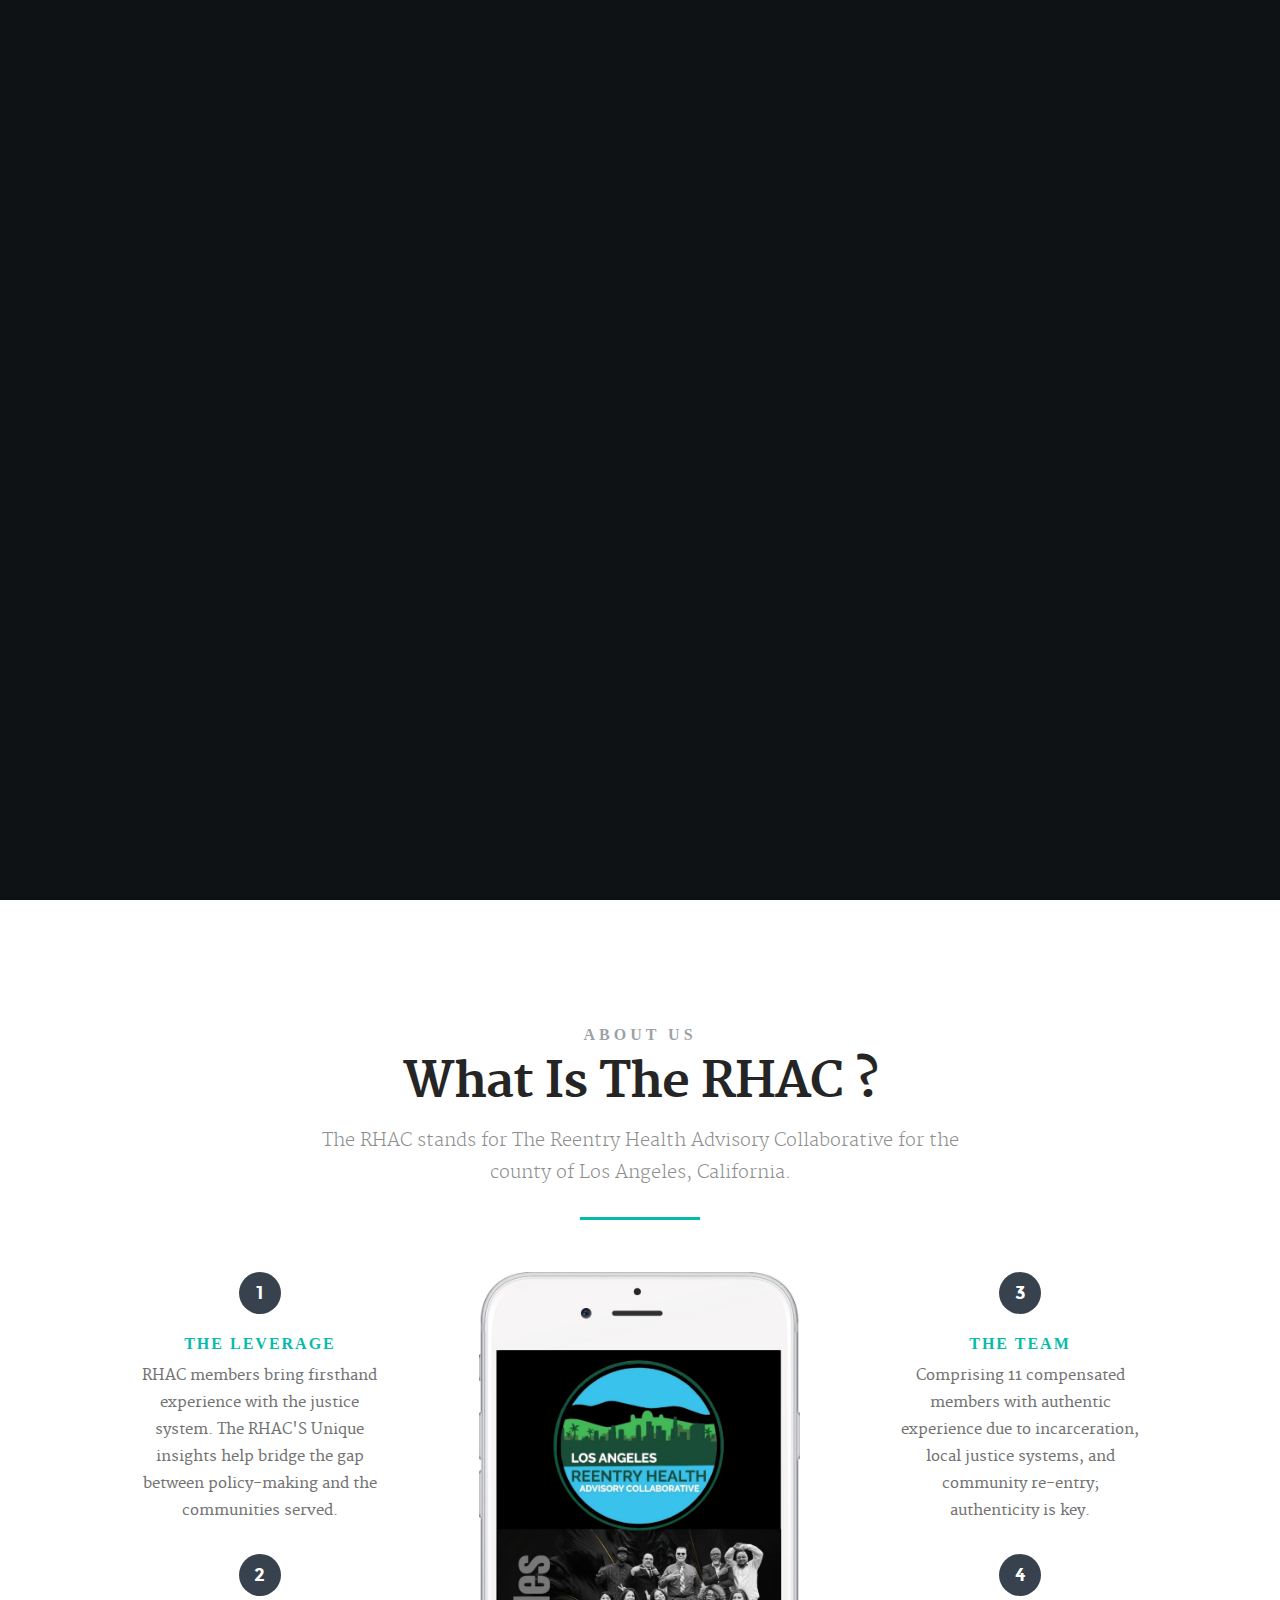
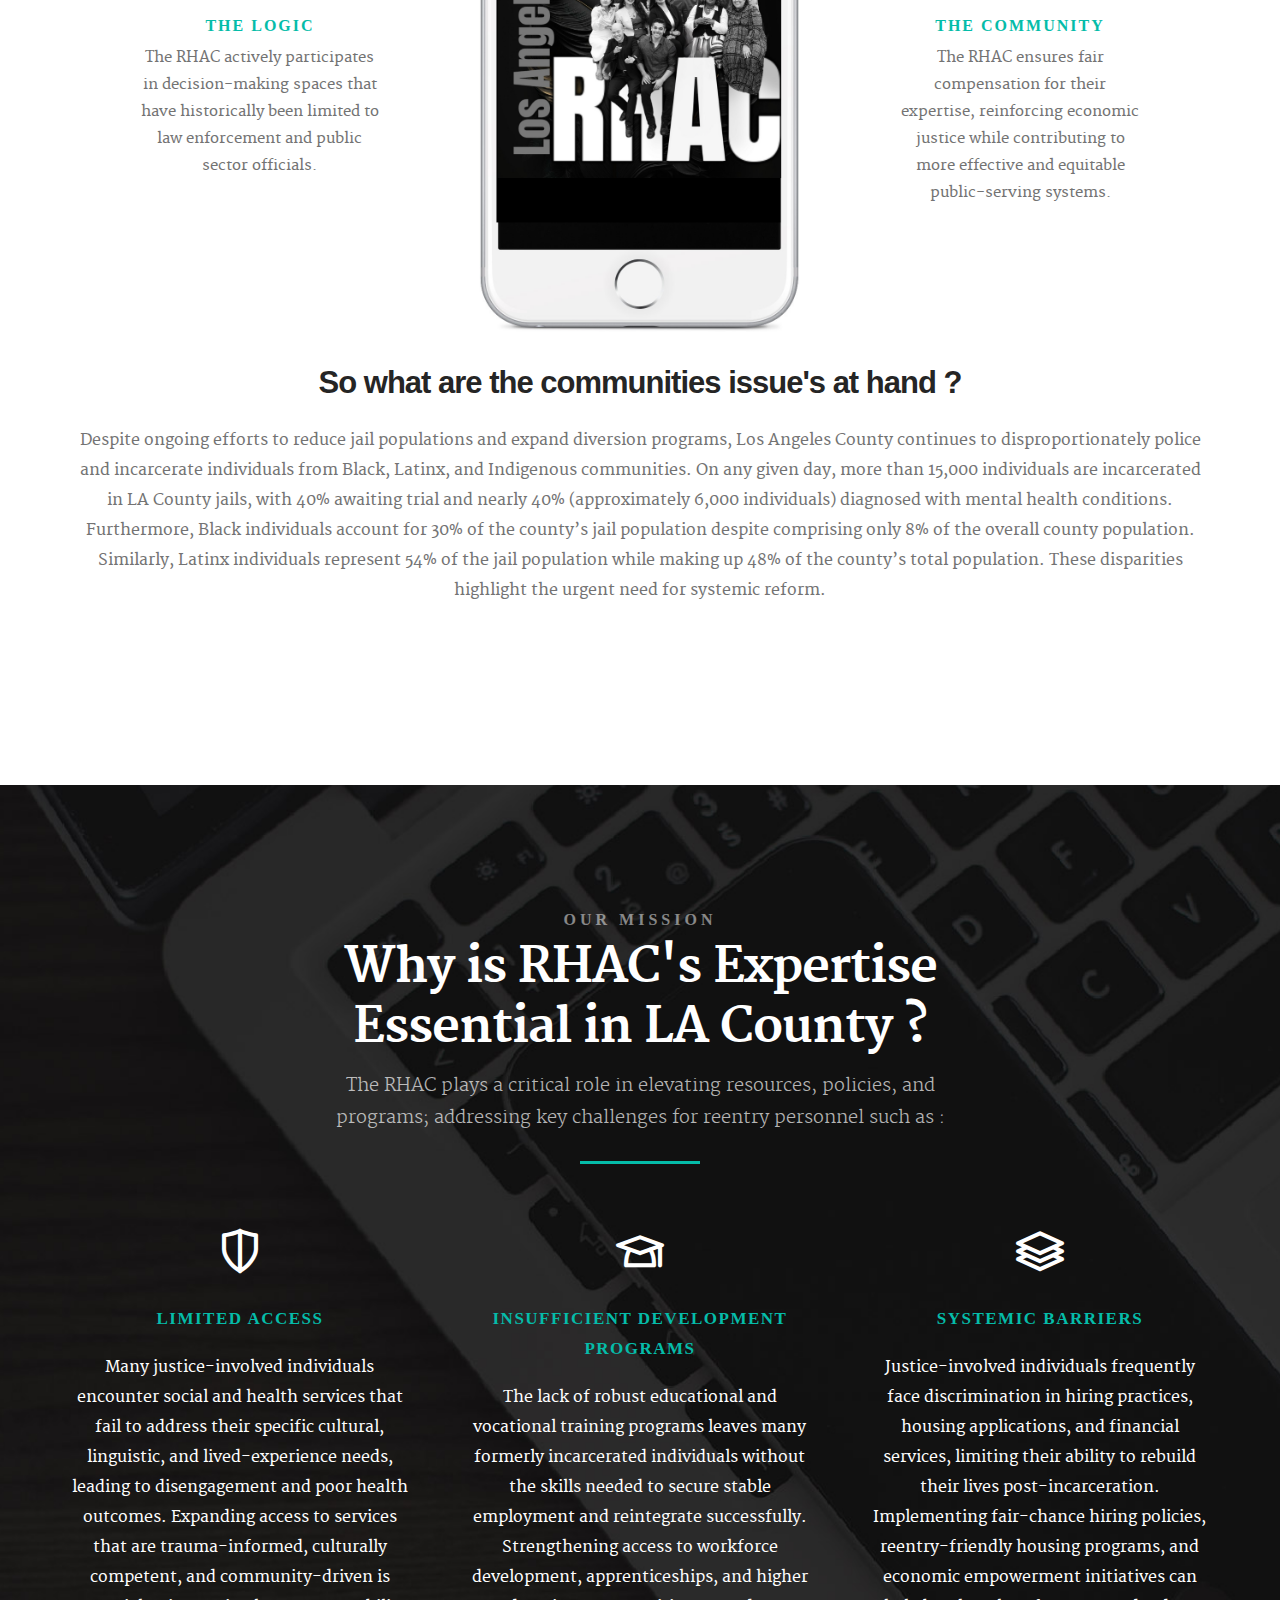
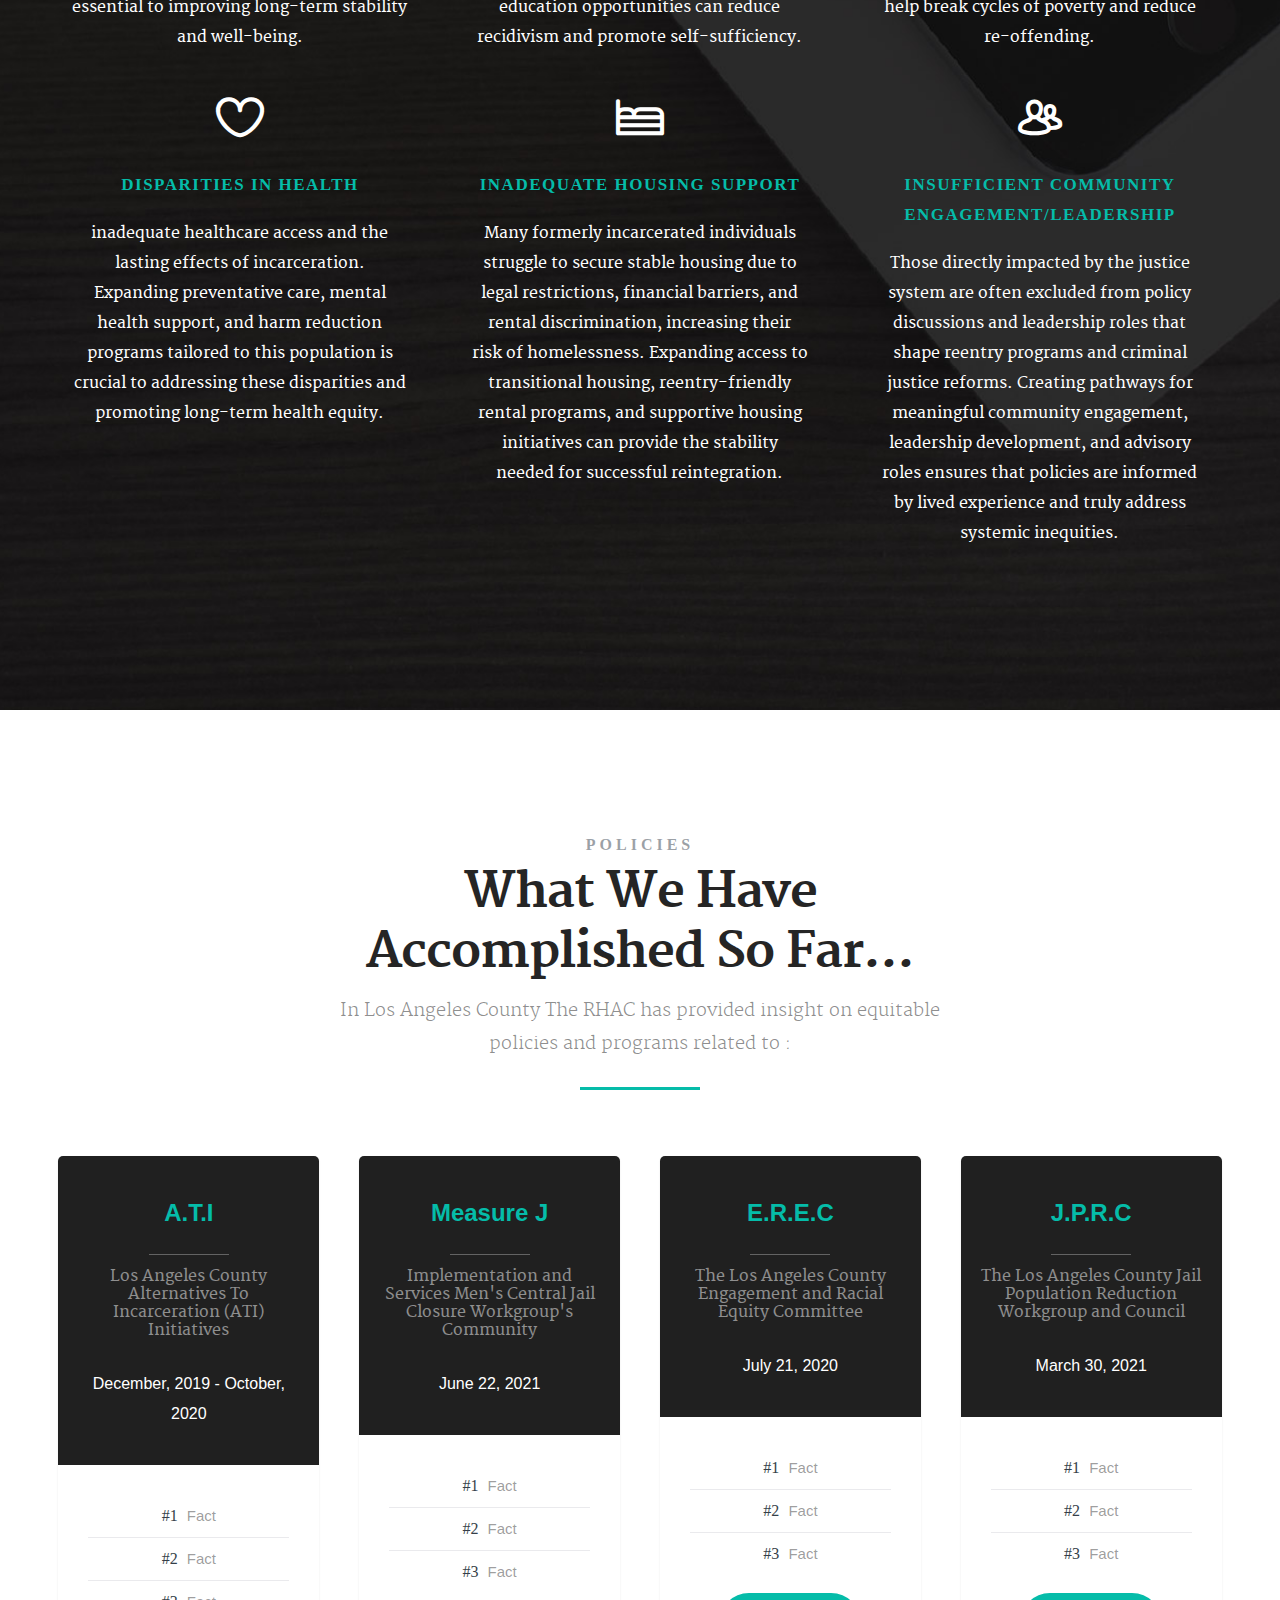
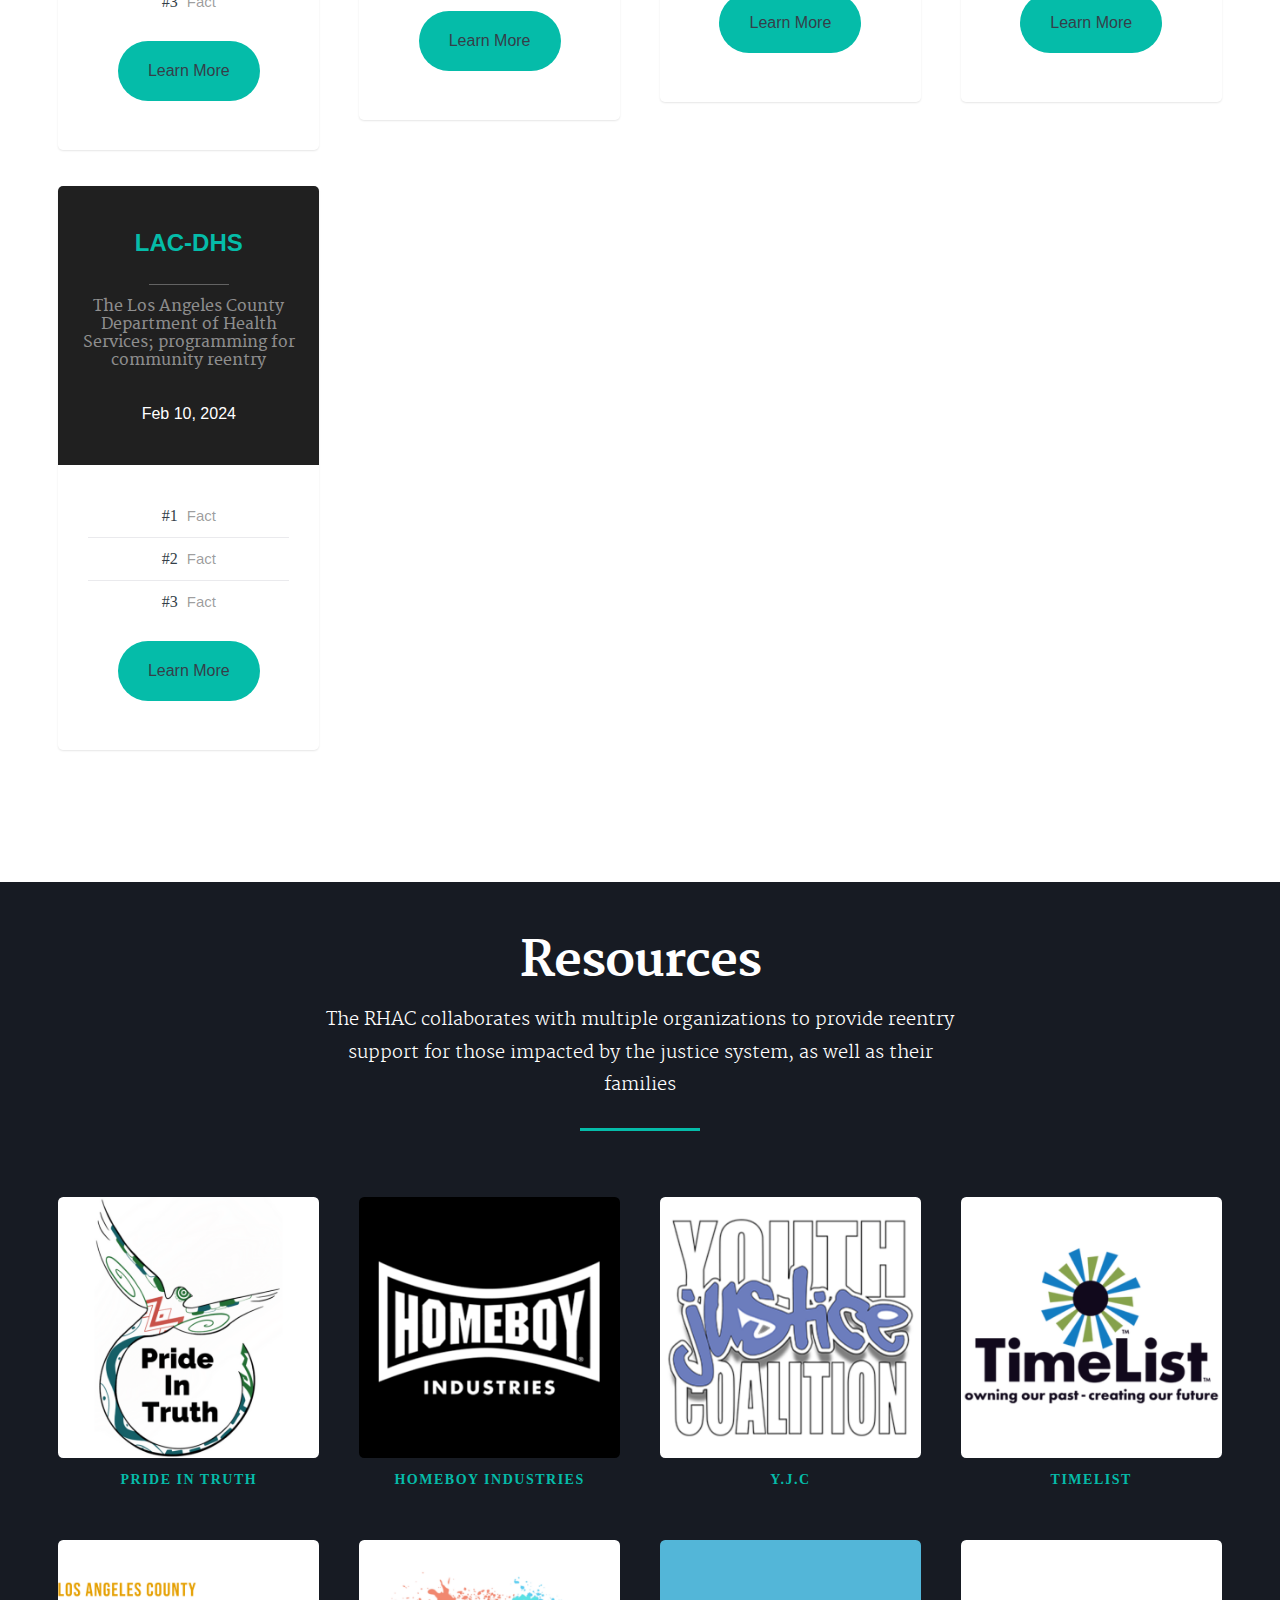
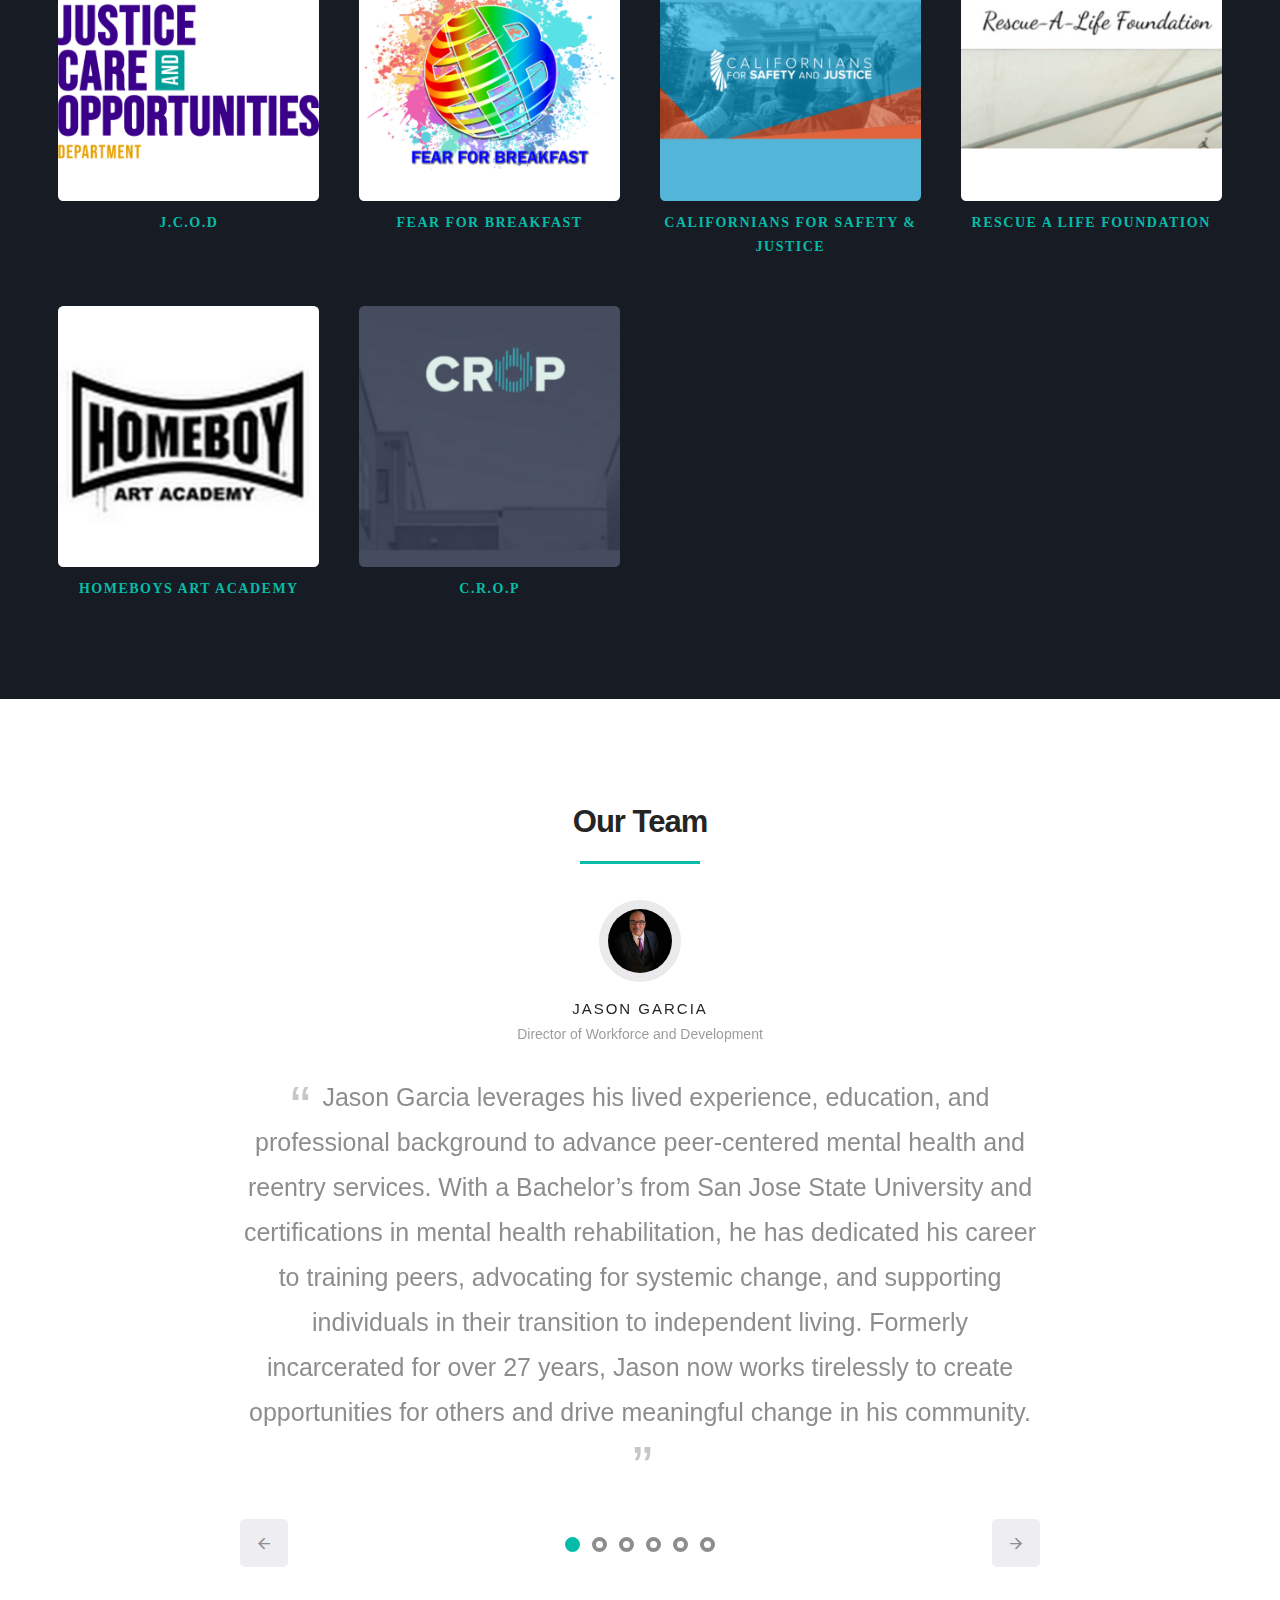
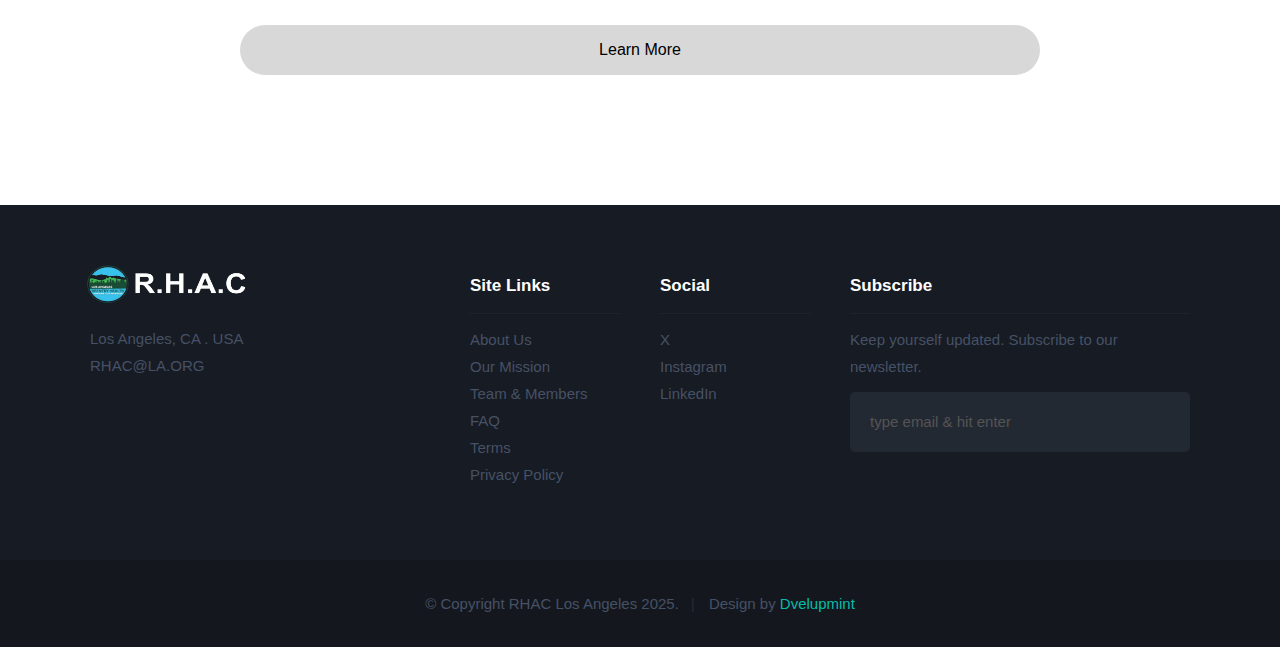
==== commit fa683061: "Add files via upload" ====
--- a/index.html
+++ b/index.html
@@ -741,37 +741,6 @@
                 and drive meaningful change in his community.
               </p>
             </li>
-            <!-- /slide
-            <li>
-              <div class="testimonial-author">
-                <img
-                  src="images/avatars/Califia Abwoon.jpg"
-                  alt="Author image"
-                />
-                <div class="author-info">
-                  Califia Abwoon
-                  <span class="position"
-                    >Chairwoman of the Board for Create Realistic Change
-                    Inc.</span
-                  >
-                </div>
-              </div>
-
-              <p>
-                Califia Abwoon is a Peer Support Specialist, Rehabilitation
-                Coach, and Domestic Violence Advocate, currently working toward
-                her Substance Use Counseling License. She collaborates with We
-                Are Wayfarer’s 1:1 Pilot Program to build relationships with the
-                homeless population in Skid Row and Long Beach, advocating for
-                underserved individuals with mental health challenges. As an
-                active member of multiple advisory committees, she drives mental
-                health advocacy, policy reform, and community-based solutions.
-                Califia brings invaluable lived experience to her work, ensuring
-                the voices of marginalized communities are heard and
-                represented.
-              </p>
-            </li>
-             /slide -->
 
             <li>
               <div class="testimonial-author">
@@ -799,29 +768,7 @@
                 equitable communities.
               </p>
             </li>
-            <!-- /slide
-            <li>
-              <div class="testimonial-author">
-                <img src="images/avatars/JackMorris.jpg" alt="Author image" />
-                <div class="author-info">
-                  Jack Morris
-                  <span class="position">Author / Public Speaker</span>
-                </div>
-              </div>
-
-              <p>
-                Jack Morris, born in 1959, spent 40 years in prison, including
-                over 30 in solitary confinement, where he educated himself,
-                studied law, and mentored others. Since his release in 2017, he
-                has worked as a Lead Community Health Worker at St. John’s Well
-                Child & Family Center, addressing social determinants of health
-                and supporting justice-impacted individuals. Jack is a subject
-                matter expert on reentry, serving with the Anti-Recidivism
-                Coalition and the Reentry Health Advisory Collaboration to
-                assist marginalized communities.
-              </p>
-            </li>
-             /slide -->
+
             <li>
               <div class="testimonial-author">
                 <img
@@ -846,7 +793,7 @@
                 Braz Project in 2023 to empower youth.
               </p>
             </li>
-            <!-- /slide -->
+
             <li>
               <div class="testimonial-author">
                 <img src="images/avatars/SandyArevalo.jpg" alt="Author image" />
@@ -866,7 +813,28 @@
                 cooking, and is an avid moviegoer.
               </p>
             </li>
-            <!-- /slide -->
+
+            <li>
+              <div class="testimonial-author">
+                <img src="images/avatars/LamiGlenn2.jpg" alt="Author image" />
+                <div class="author-info">
+                  Lami J. Glenn
+                  <span>Communications Specialist</span>
+                </div>
+              </div>
+
+              <p>
+                Summa Cum Laude Alumni of California State University, Los
+                Angeles, with a Bachelor’s degree in Sociology and a minor in
+                Pan-African Studies. He serves in Management at Homeboy
+                Industries, where he is dedicated to social justice, reentry
+                services, and mentorship for justice-impacted individuals. Born
+                and raised in South Los Angeles, Glenn is passionate about
+                equitable justice and is actively working to dismantle systemic
+                racism through social work and advocacy.
+              </p>
+            </li>
+
             <li>
               <div class="testimonial-author">
                 <img src="images/avatars/SergioGarcia.jpg" alt="Author image" />
@@ -888,51 +856,7 @@
                 exploring new places with loved ones.
               </p>
             </li>
-            <!-- /slide
-            <li>
-              <div class="testimonial-author">
-                <img src="images/avatars/TueHuynh.jpg" alt="Author image" />
-                <div class="author-info">
-                  Tue Huynh
-                  <span class="position">Advocate / Activist</span>
-                </div>
-              </div>
-
-              <p>
-                Tue Huynh, a member of the Reentry Advisory Collaborative,
-                advocates for systemic change and supports system-impacted
-                communities in L.A. County. With an MBA certificate from Baylor
-                University through Defy Ventures, he helps formerly incarcerated
-                individuals rebuild their lives. As a Villanova University
-                business student and API RISE member, he works to reduce mass
-                incarceration and create lasting change.
-              </p>
-            </li>
-
-            <li>
-              <div class="testimonial-author">
-                <img src="images/avatars/YusefWiley.jpg" alt="Author image" />
-                <div class="author-info">
-                  Yusef Wiley
-                  <span class="position">Community Advisory Board Member</span>
-                </div>
-              </div>
-
-              <p>
-                Yusef-Andre Wiley, born in South Los Angeles, became involved in
-                gang life at a young age, leading to his incarceration at 21.
-                During 22 years in prison, he discovered his spirituality,
-                converted to Islam, and transformed his life. Since his release
-                in 2012, he has dedicated himself to ending gang violence,
-                supporting reentry programs, and serving on advisory boards. An
-                author, certified life coach, and consultant, he holds degrees
-                in Small Business Management and Paralegal Studies, using his
-                expertise to drive positive change.
-              </p>
-            </li>
-             /slide -->
           </ul>
-          <!-- /slides -->
         </div>
         <br />
         <a
--- a/css/main.css
+++ b/css/main.css
@@ -268,10 +268,9 @@
 	height: 0;
 }
 
-/**
  * Lists  
- * -
- */
+ * 
+ *
 
 ol {
 	list-style: decimal;
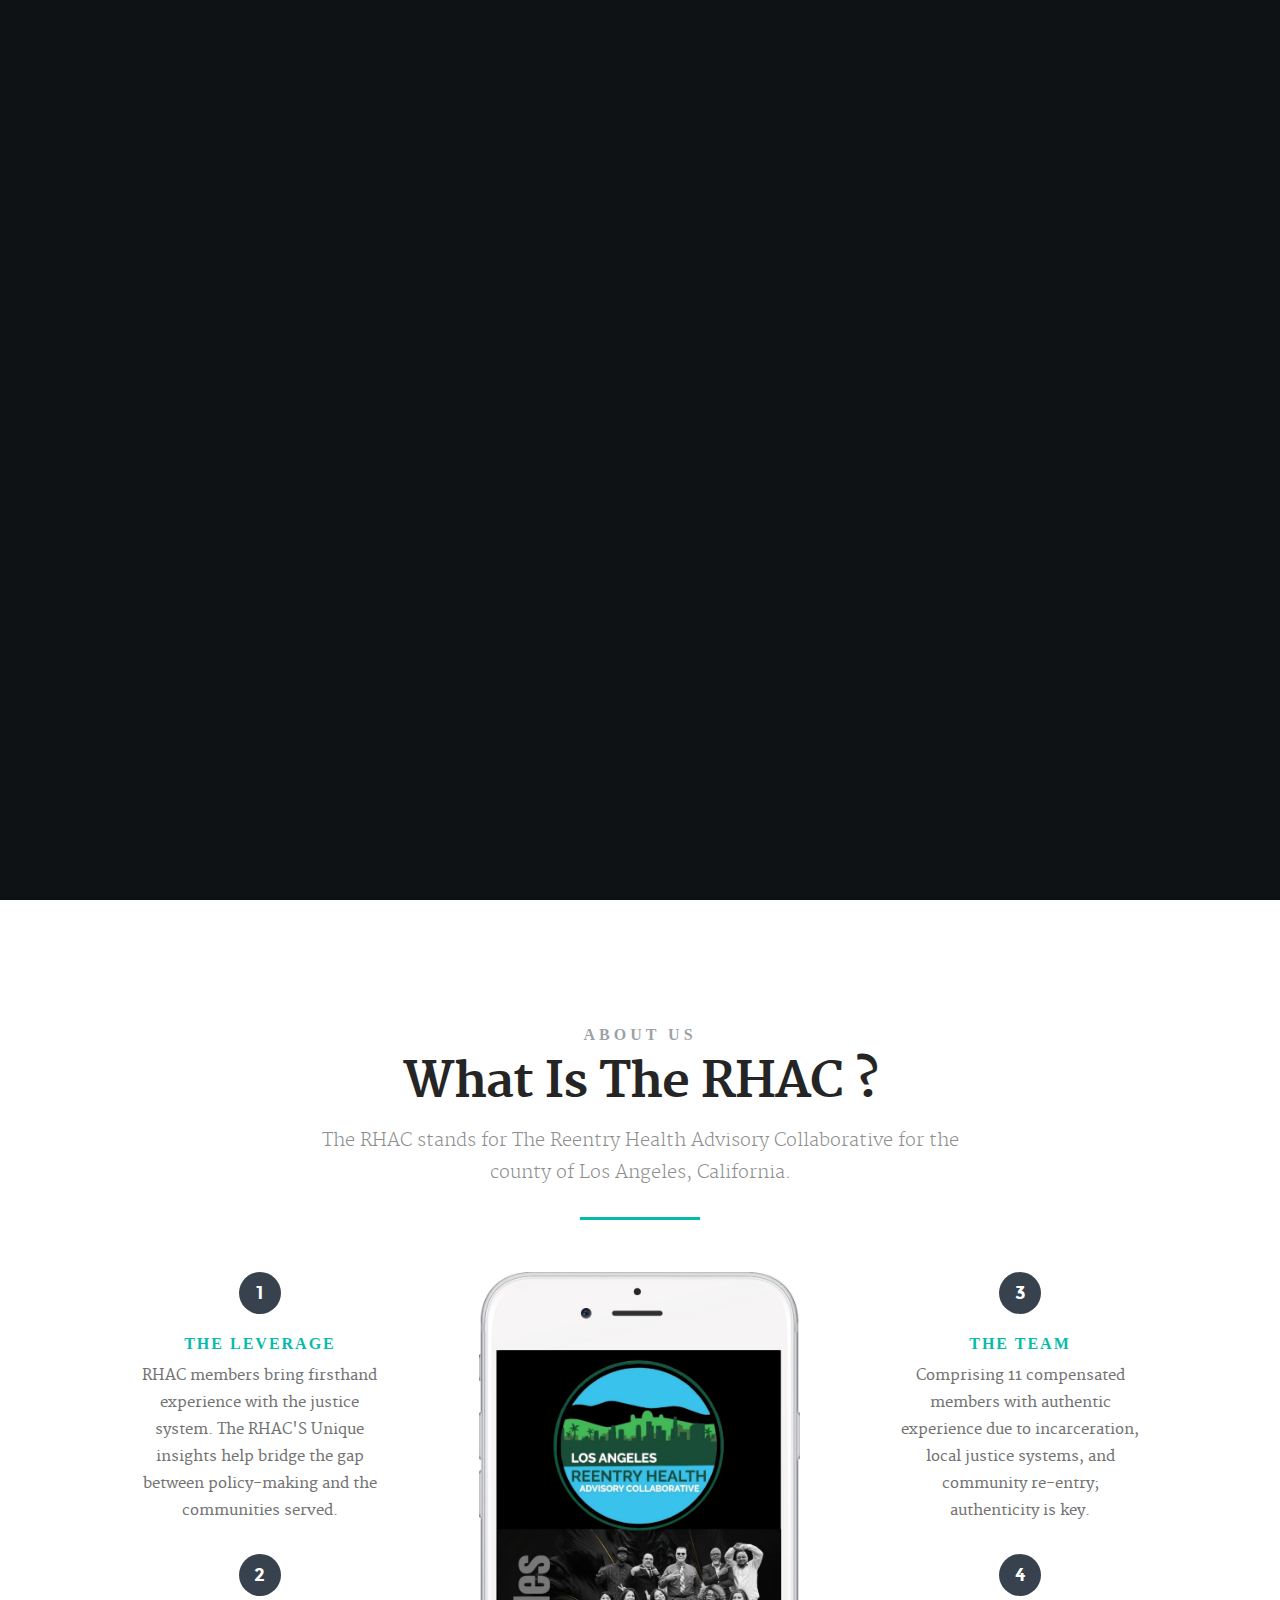
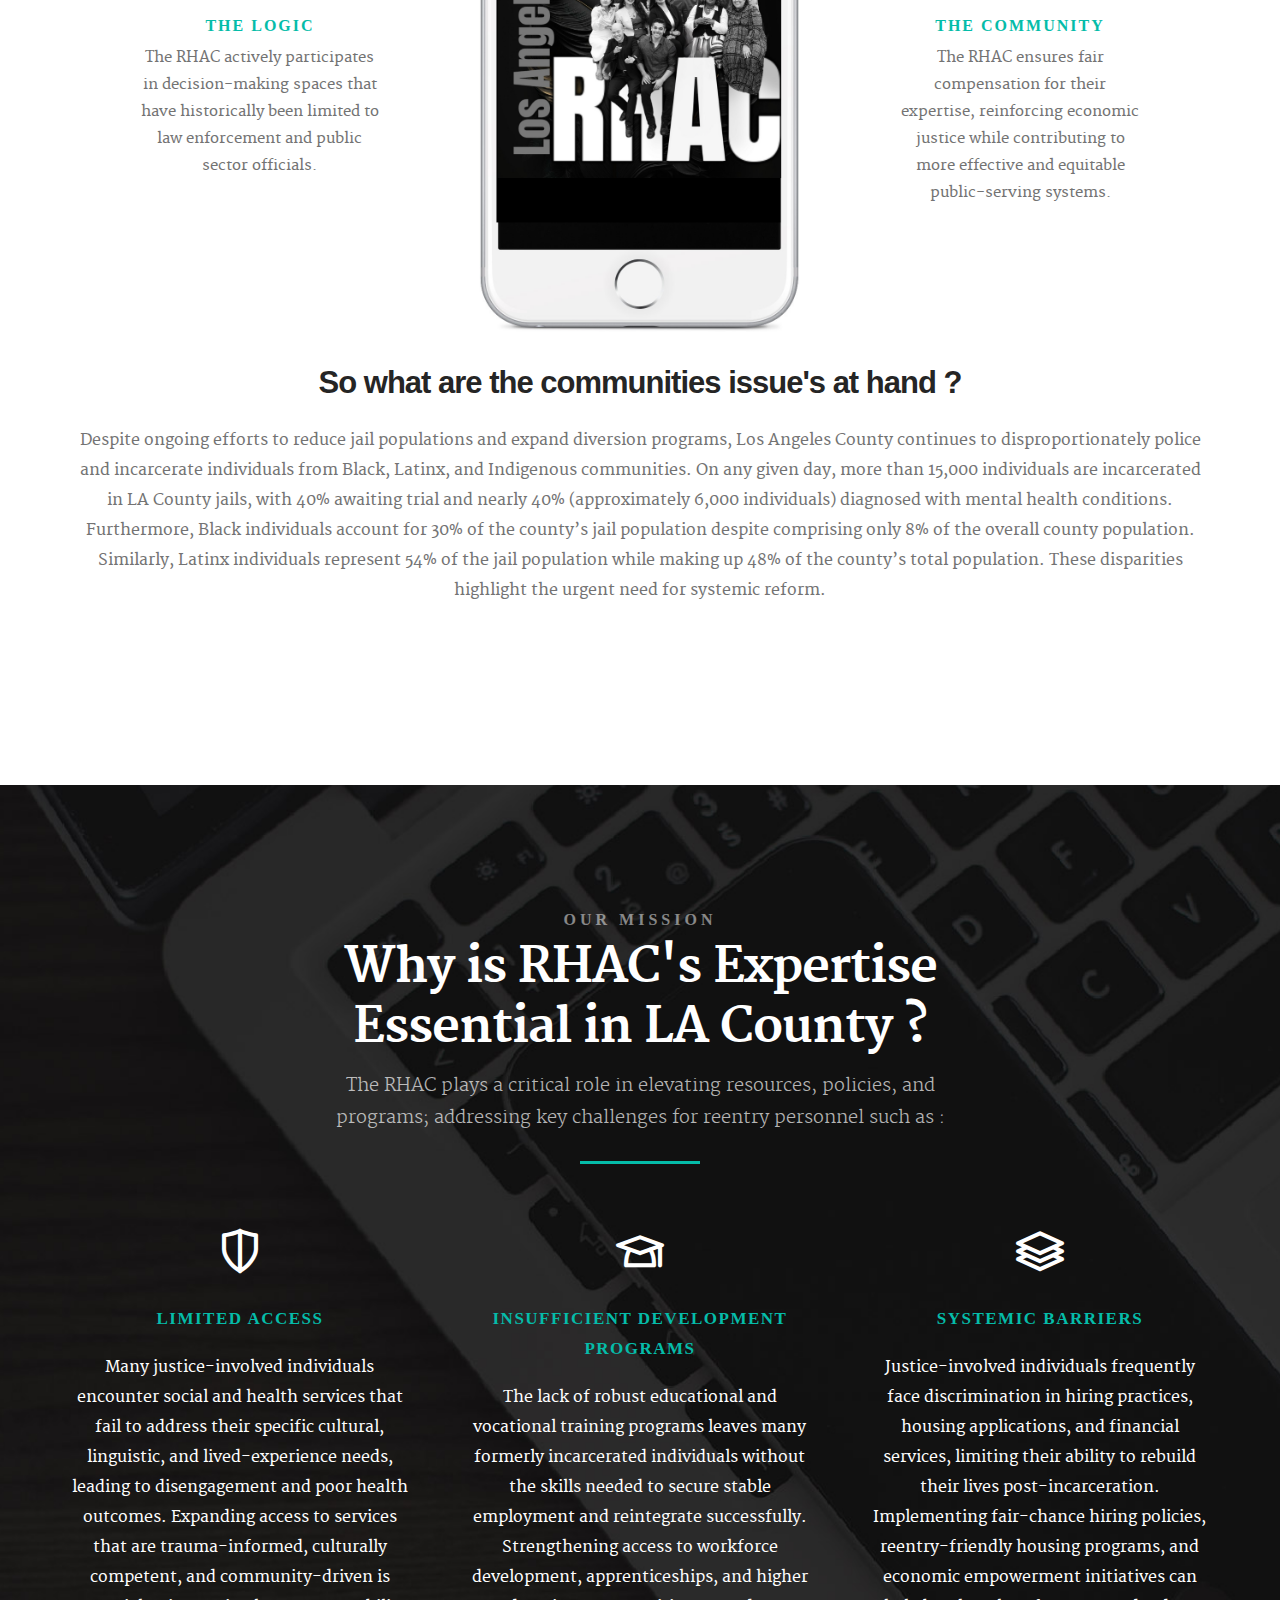
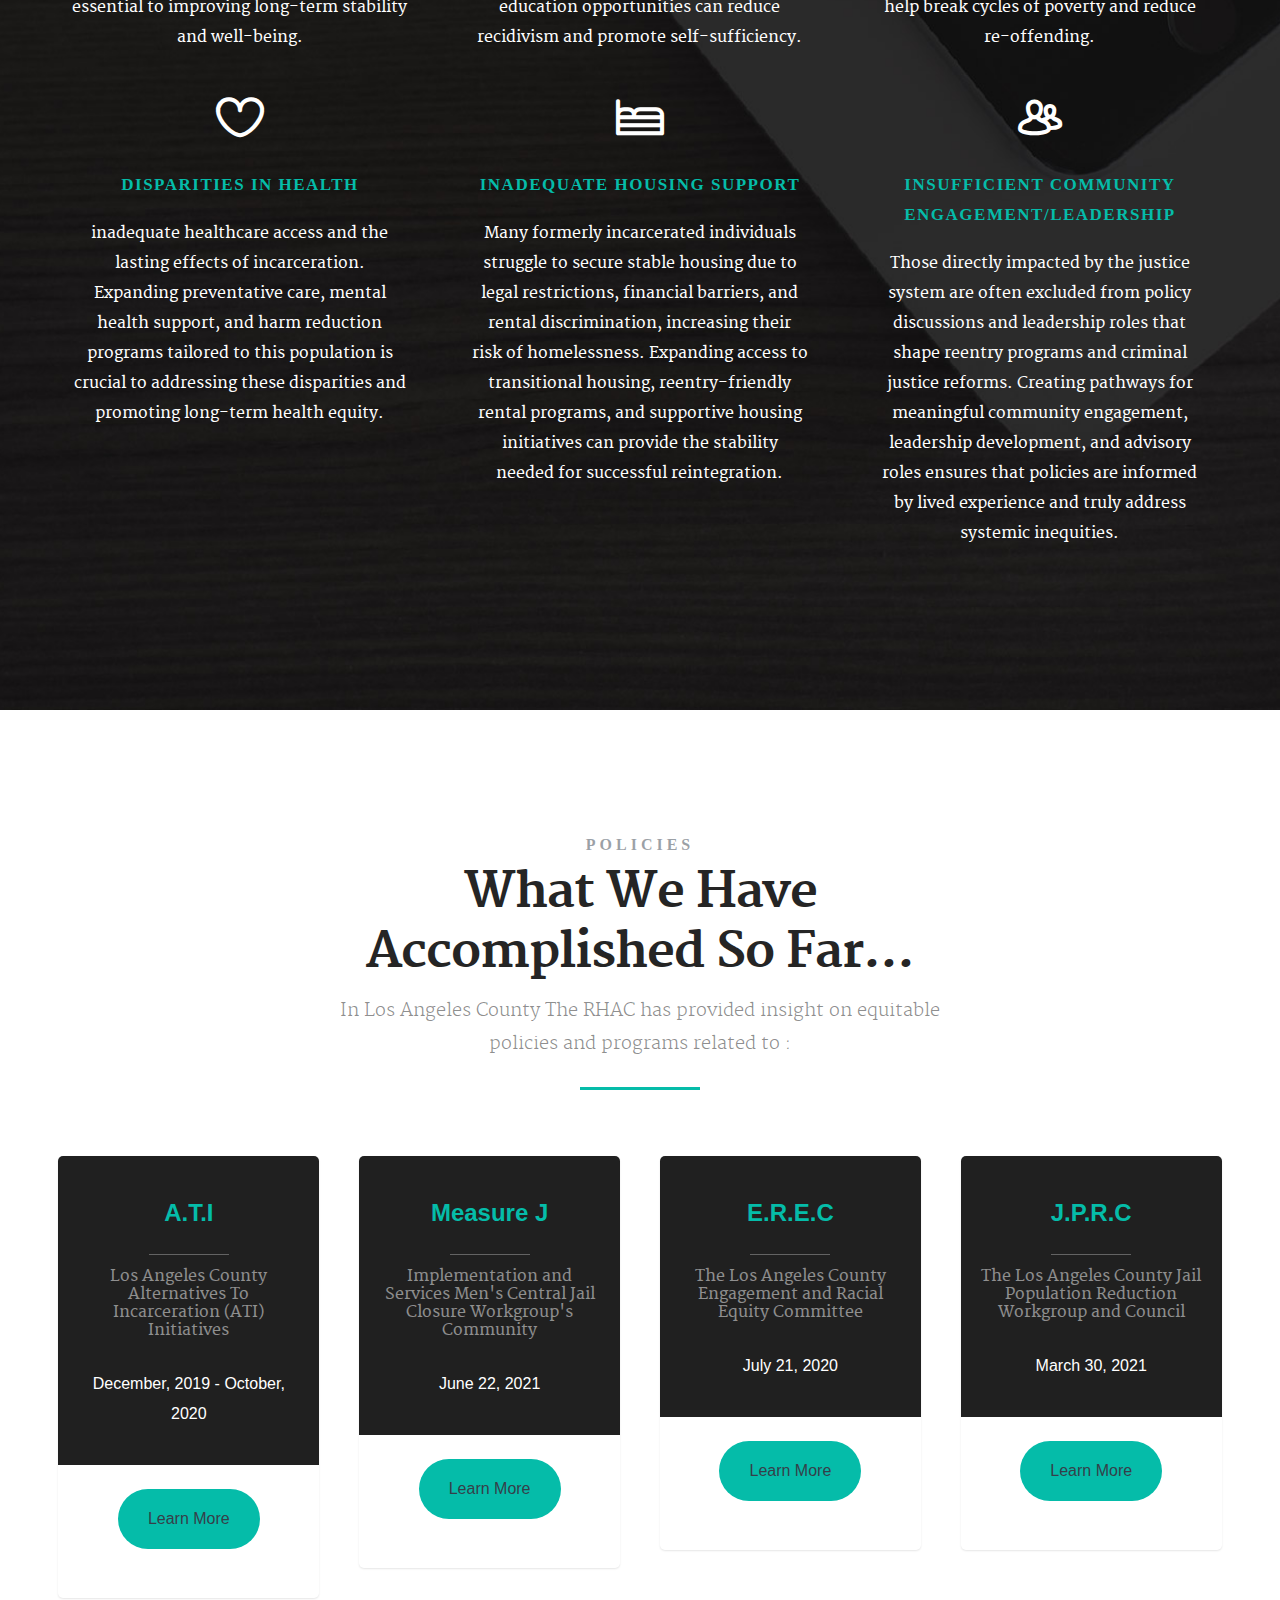
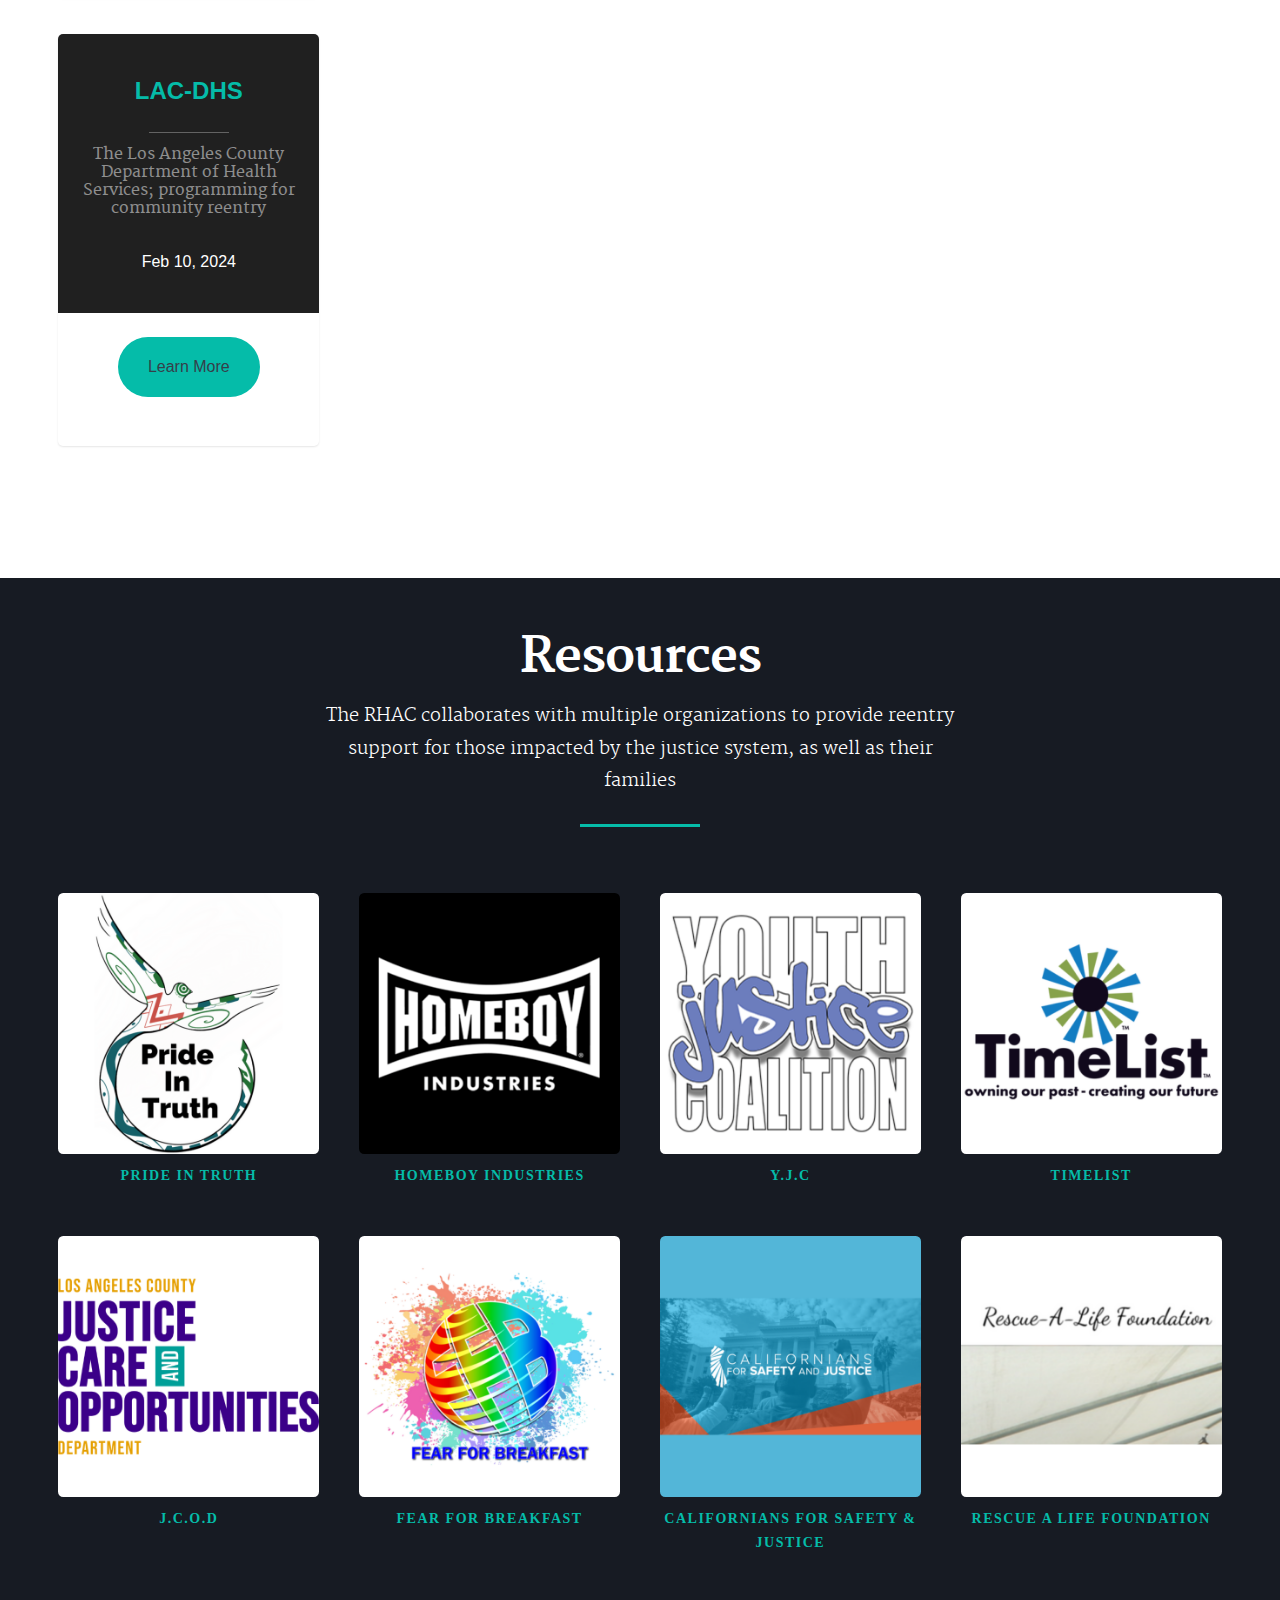
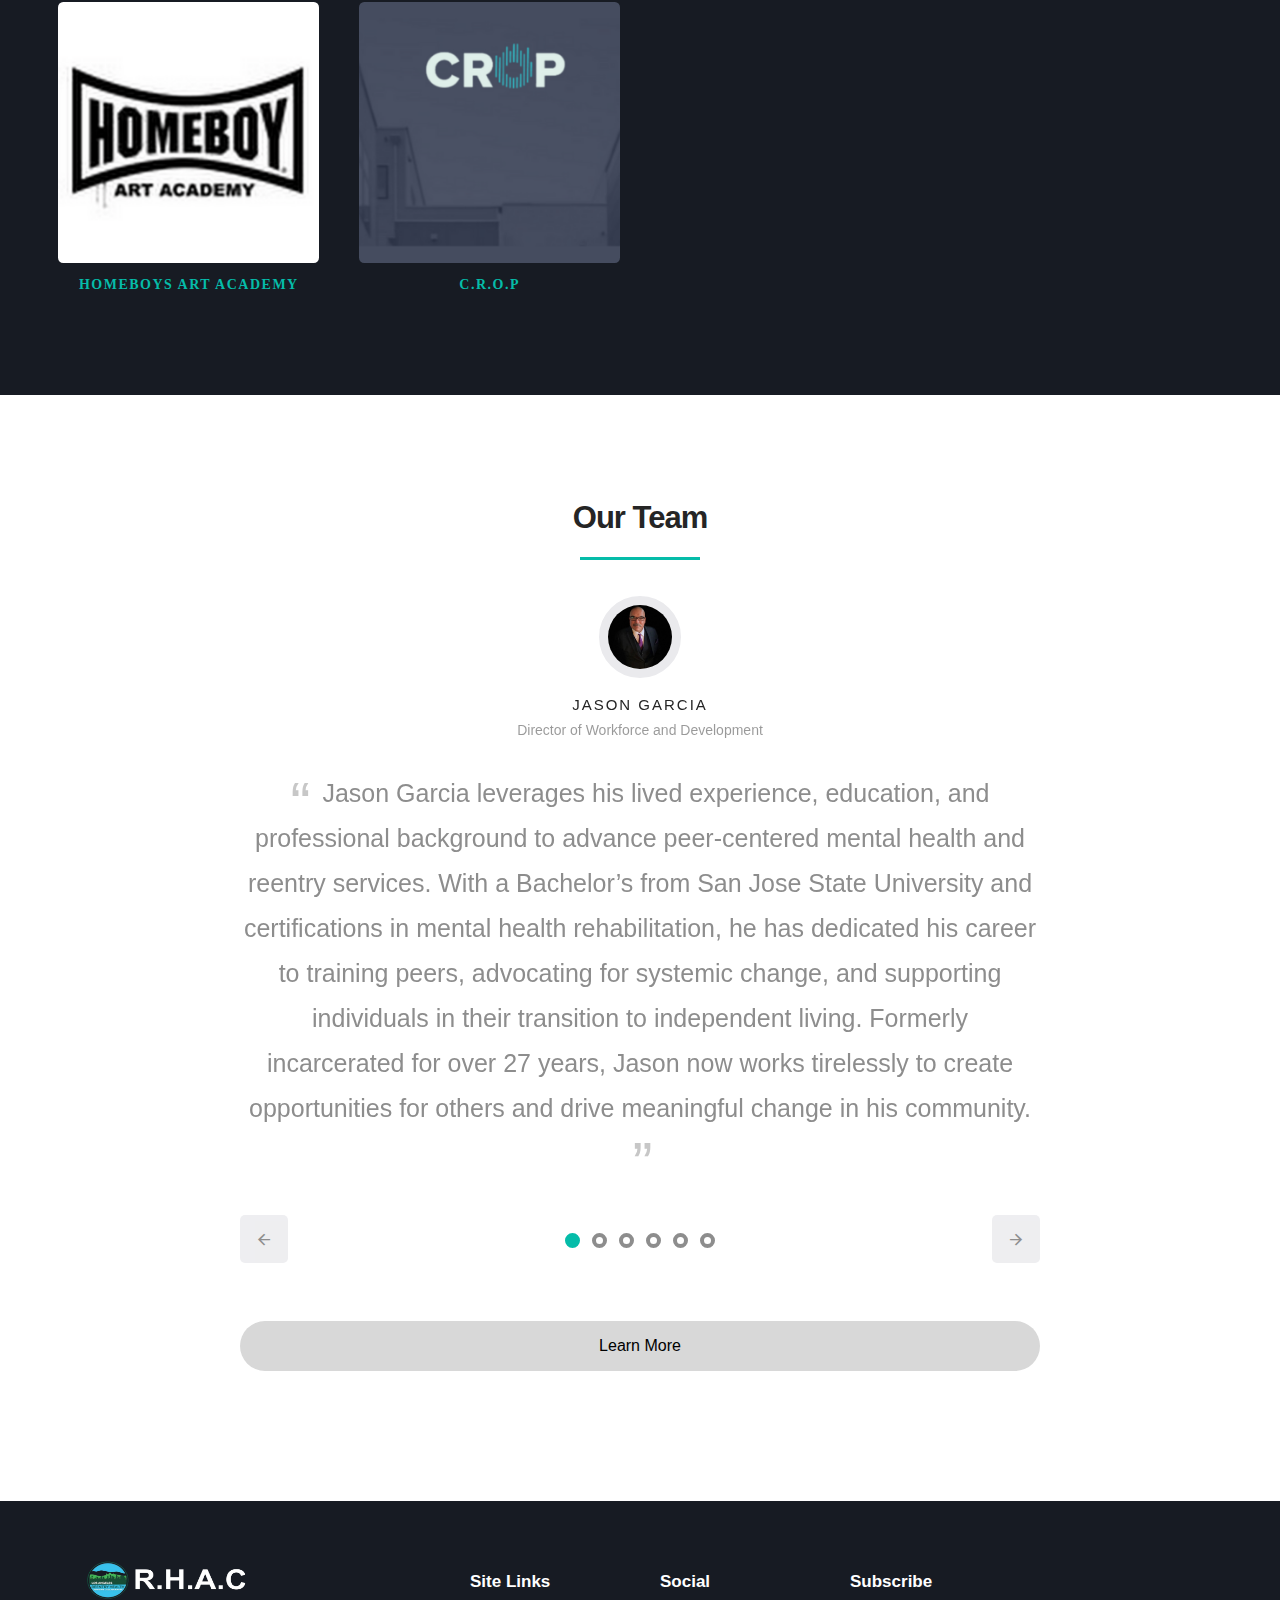
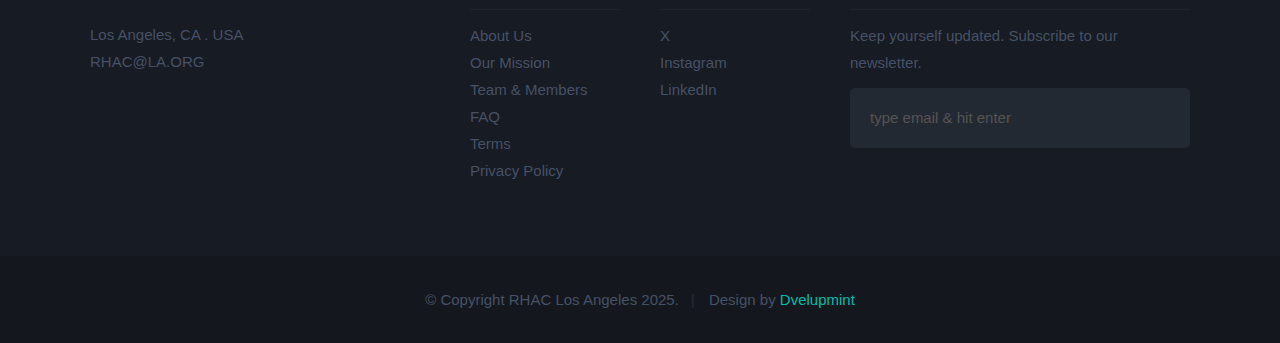
==== commit 027ea15d: "Add files via upload" ====
--- a/index.html
+++ b/index.html
@@ -433,12 +433,13 @@
               </div>
 
               <div class="bottom-part">
+                <!--
                 <ul class="features">
                   <li><strong>#1</strong> Fact</li>
                   <li><strong>#2</strong> Fact</li>
                   <li><strong>#3</strong> Fact</li>
                 </ul>
-
+              -->
                 <a
                   class="button large"
                   href="https://ceo.lacounty.gov/ati-documents-and-resources/"
@@ -462,11 +463,13 @@
               </div>
 
               <div class="bottom-part">
+                <!--
                 <ul class="features">
                   <li><strong>#1</strong> Fact</li>
                   <li><strong>#2</strong> Fact</li>
                   <li><strong>#3</strong> Fact</li>
                 </ul>
+              -->
 
                 <a
                   class="button large"
@@ -490,11 +493,13 @@
               </div>
 
               <div class="bottom-part">
+                <!--
                 <ul class="features">
                   <li><strong>#1</strong> Fact</li>
                   <li><strong>#2</strong> Fact</li>
                   <li><strong>#3</strong> Fact</li>
                 </ul>
+              -->
 
                 <a
                   class="button large"
@@ -519,11 +524,13 @@
               </div>
 
               <div class="bottom-part">
+                <!--
                 <ul class="features">
                   <li><strong>#1</strong> Fact</li>
                   <li><strong>#2</strong> Fact</li>
                   <li><strong>#3</strong> Fact</li>
                 </ul>
+              -->
 
                 <a
                   class="button large"
@@ -548,11 +555,13 @@
               </div>
 
               <div class="bottom-part">
+                <!--
                 <ul class="features">
                   <li><strong>#1</strong> Fact</li>
                   <li><strong>#2</strong> Fact</li>
                   <li><strong>#3</strong> Fact</li>
                 </ul>
+              -->
 
                 <a
                   class="button large"
@@ -570,7 +579,6 @@
     <!-- /Policies-->
 
     <!-- Resources -->
-    <!-- LUIS: Change Bg to something similar to Our Mission Section -->
     <section
       id="cta"
       style="background-color: #171b23; color: white; padding: 50px 0"
@@ -598,7 +606,6 @@
               <h5 style="color: #05bca9">Pride In Truth</h5>
             </a>
           </div>
-          <!-- /price-block -->
 
           <div class="bgrid">
             <a href="https://homeboyindustries.org/" target="_blank">
@@ -610,7 +617,6 @@
               <h5 style="color: #05bca9">Homeboy Industries</h5>
             </a>
           </div>
-          <!-- /price-block -->
 
           <div class="bgrid">
             <a href="https://youthjusticela.org/" target="_blank">
@@ -618,7 +624,6 @@
               <h5 style="color: #05bca9">Y.J.C</h5>
             </a>
           </div>
-          <!-- /price-block -->
 
           <div class="bgrid">
             <a href="https://timelistgroup.org/" target="_blank">
@@ -699,11 +704,8 @@
             </a>
             <h5 style="color: #05bca9">C.R.O.P</h5>
           </div>
-          <!-- /price-block -->
-        </div>
-        <!-- /pricing-tables -->
-      </div>
-      <!-- /pricing-content -->
+        </div>
+      </div>
     </section>
     <!--/Resources-->
 
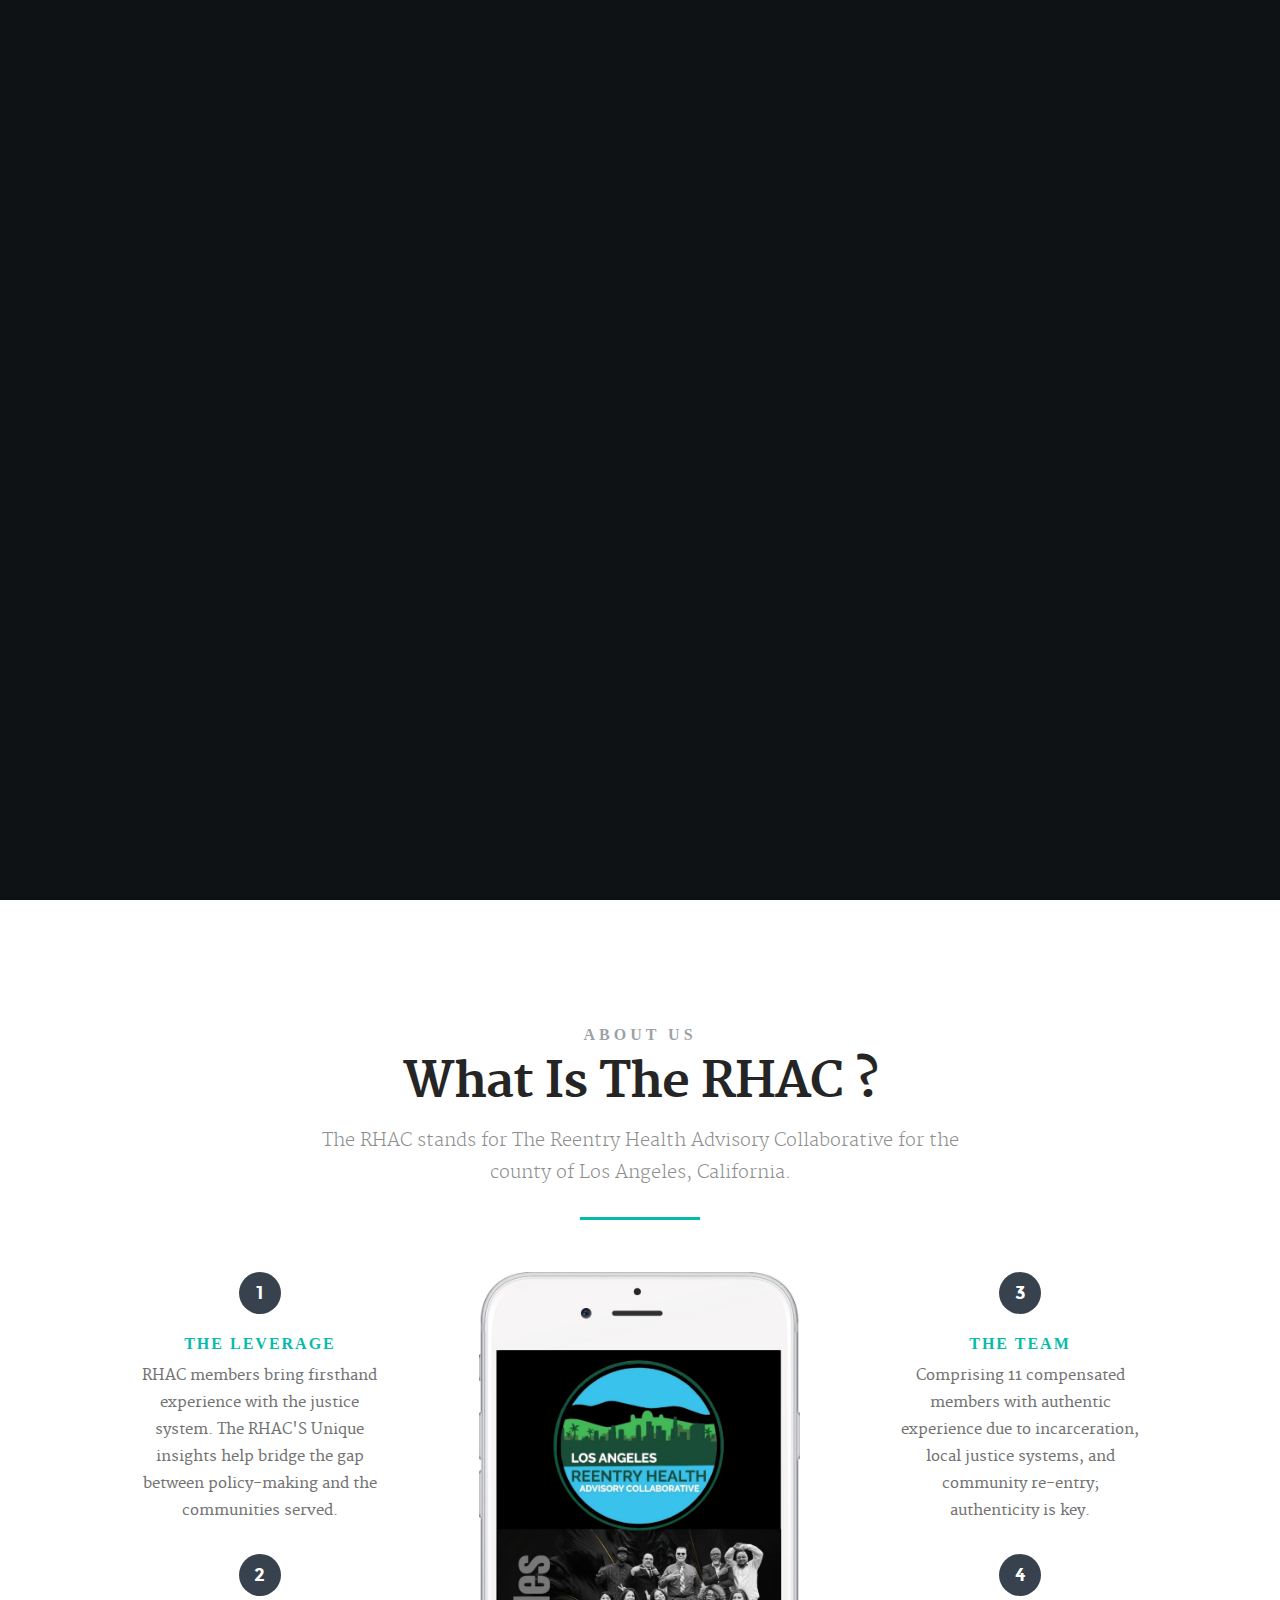
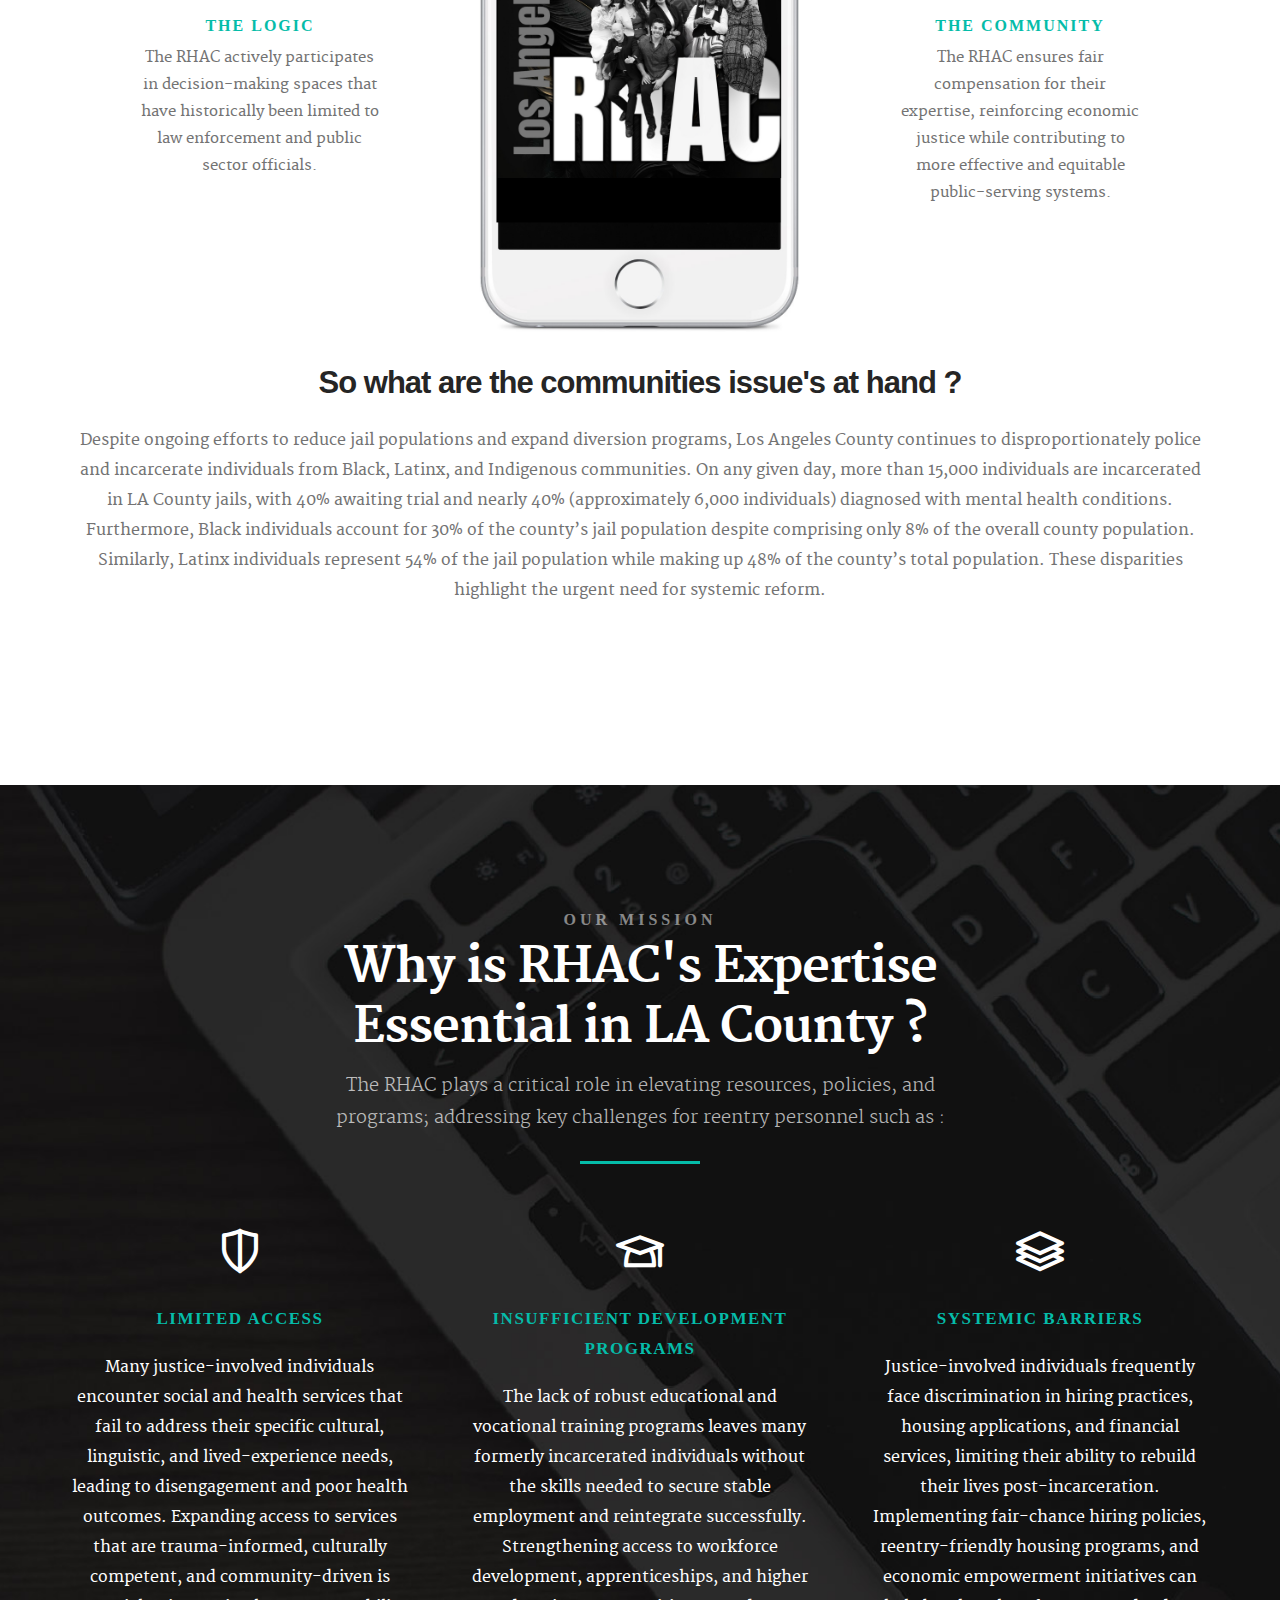
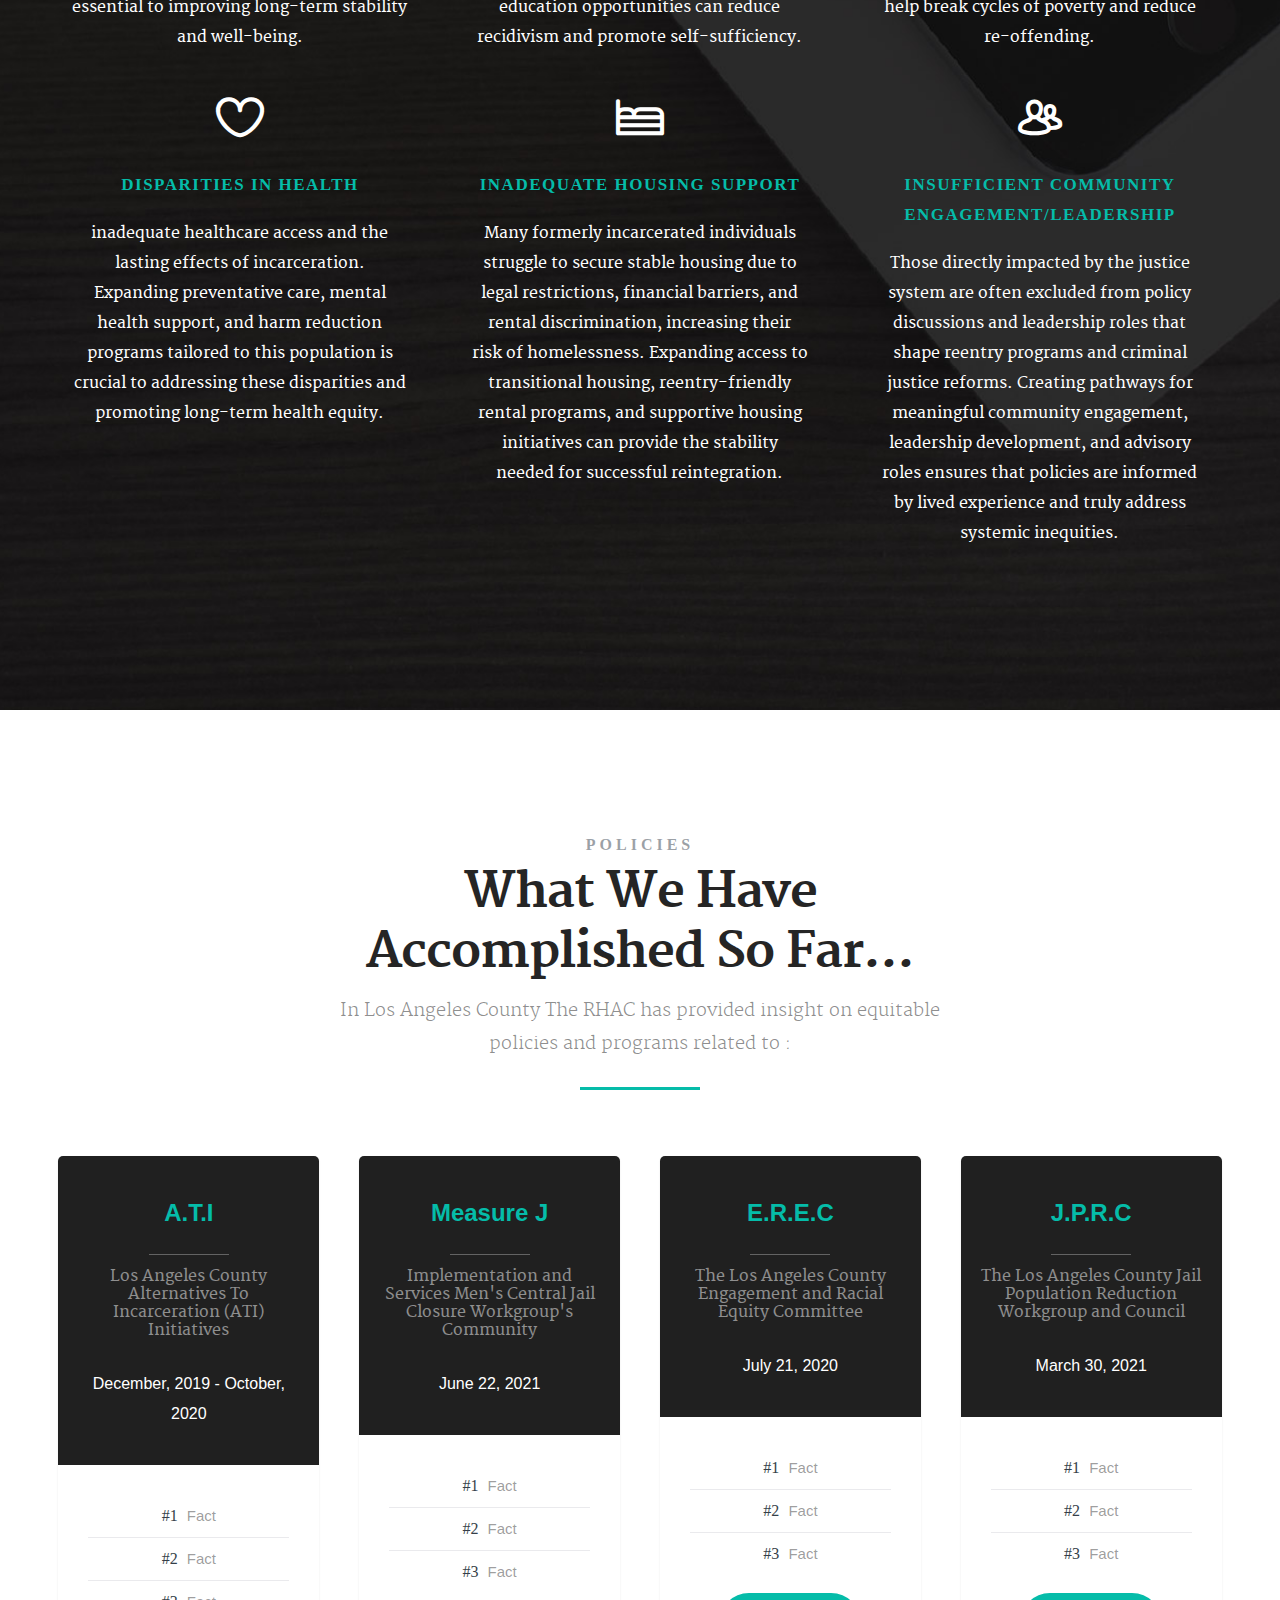
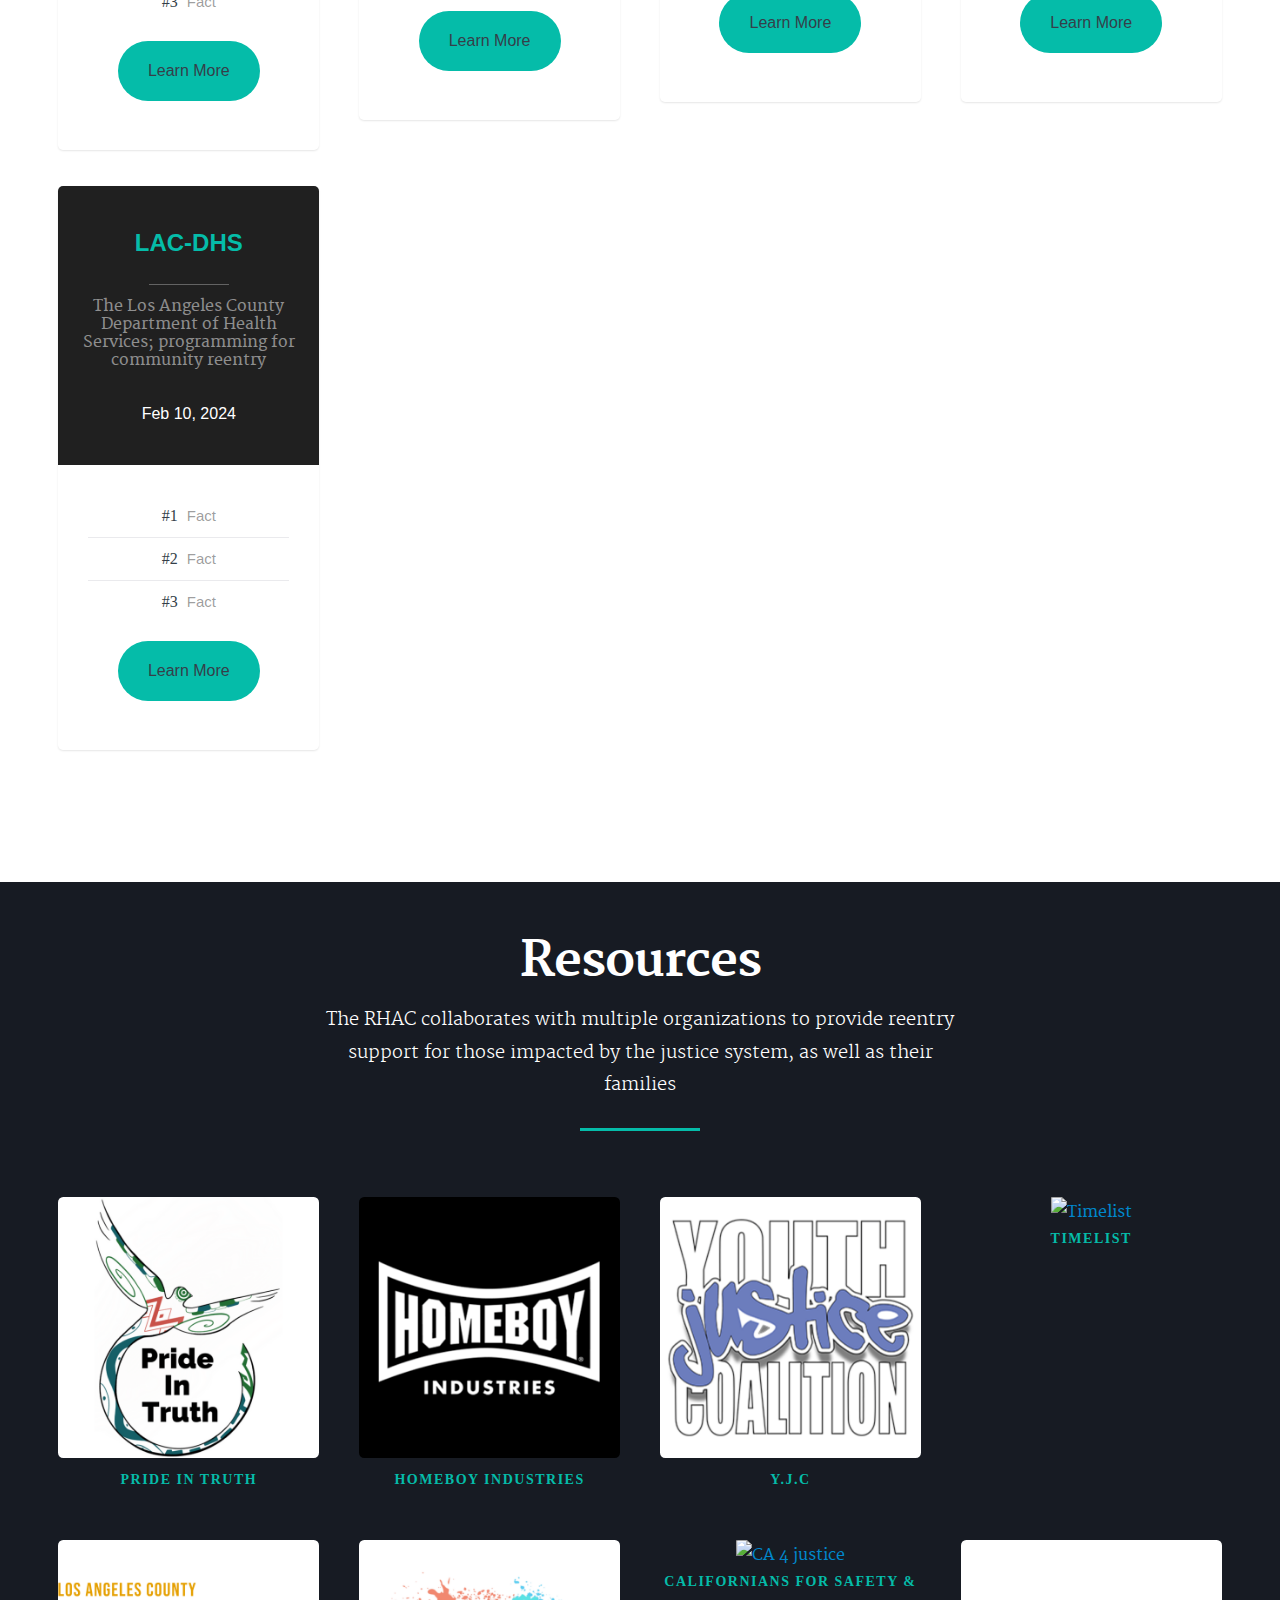
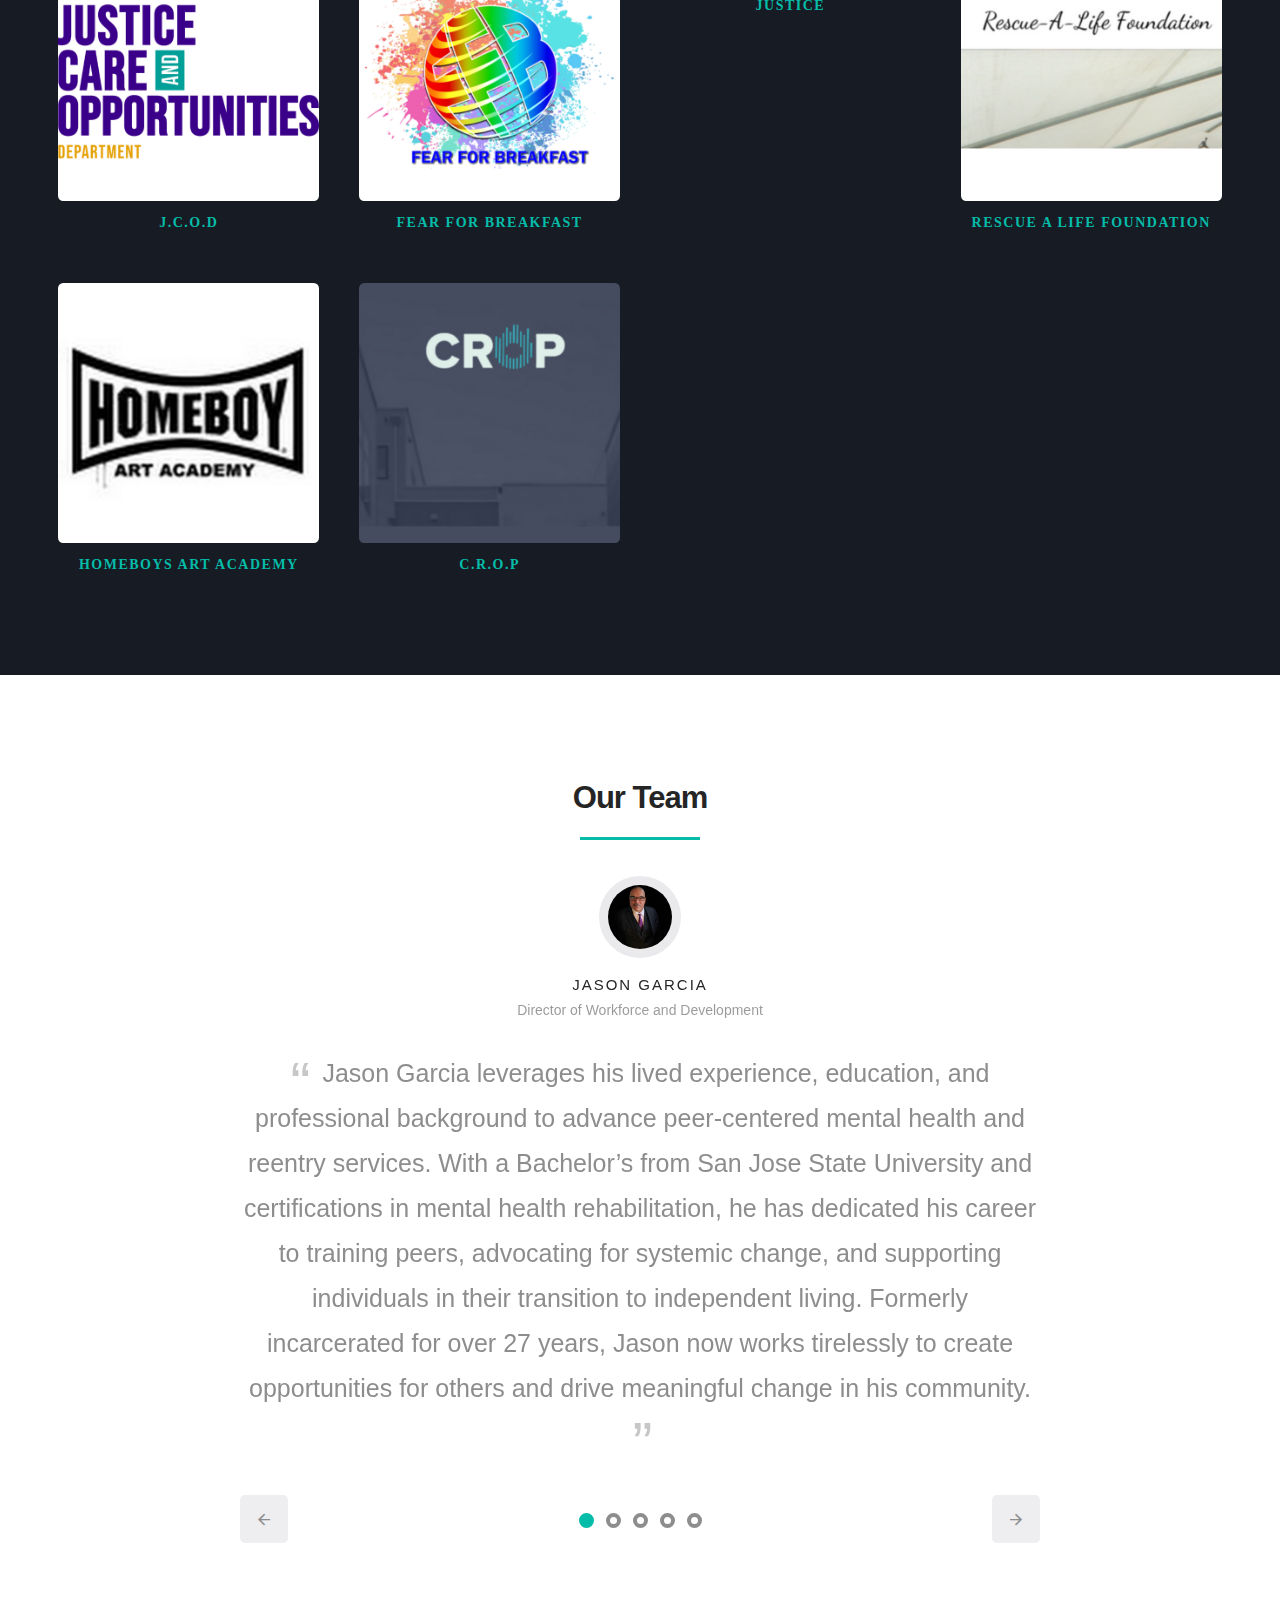
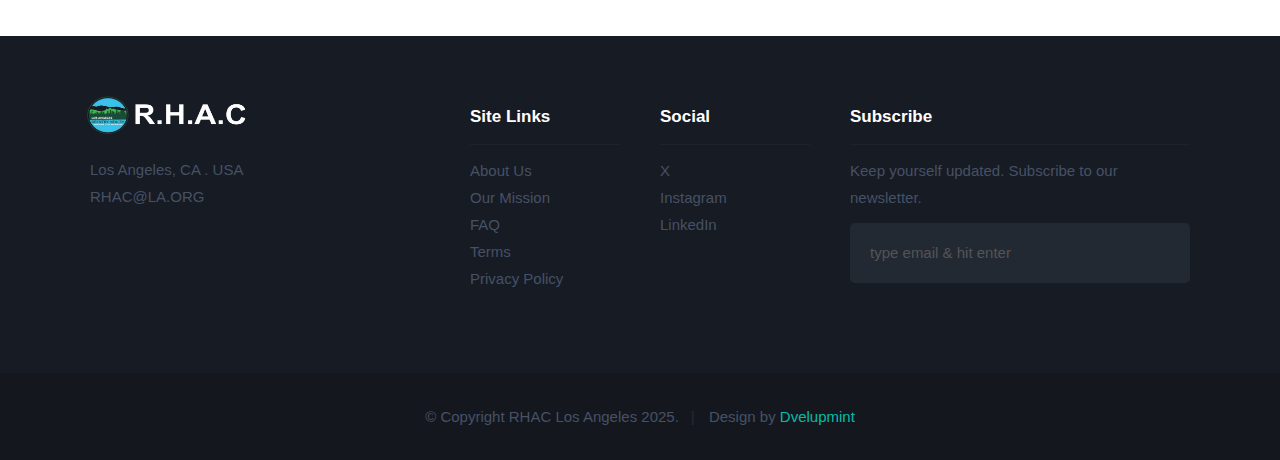
==== commit 12b31e09: "made changes in main.css for intro bg made changes to links.html mobile issues" ====
--- a/index.html
+++ b/index.html
@@ -109,6 +109,8 @@
   </head>
 
   <body id="top">
+    <div id="bg"></div>
+    <div id="overlay"></div>
     <!-- Nav Bar -->
     <header>
       <div class="row">
@@ -158,7 +160,10 @@
           <div class="col-twelve">
             <br />
             <h1>
-              Los Angeles&#128205;<br />Reentry Health Advisor Collaborative
+              Los Angeles&#128205;
+            </h1>
+            <h1>
+              Reentry Health Advisor Collaborative
             </h1>
 
             <h5>
@@ -433,13 +438,12 @@
               </div>
 
               <div class="bottom-part">
-                <!--
                 <ul class="features">
                   <li><strong>#1</strong> Fact</li>
                   <li><strong>#2</strong> Fact</li>
                   <li><strong>#3</strong> Fact</li>
                 </ul>
-              -->
+
                 <a
                   class="button large"
                   href="https://ceo.lacounty.gov/ati-documents-and-resources/"
@@ -463,13 +467,11 @@
               </div>
 
               <div class="bottom-part">
-                <!--
                 <ul class="features">
                   <li><strong>#1</strong> Fact</li>
                   <li><strong>#2</strong> Fact</li>
                   <li><strong>#3</strong> Fact</li>
                 </ul>
-              -->
 
                 <a
                   class="button large"
@@ -493,13 +495,11 @@
               </div>
 
               <div class="bottom-part">
-                <!--
                 <ul class="features">
                   <li><strong>#1</strong> Fact</li>
                   <li><strong>#2</strong> Fact</li>
                   <li><strong>#3</strong> Fact</li>
                 </ul>
-              -->
 
                 <a
                   class="button large"
@@ -524,13 +524,11 @@
               </div>
 
               <div class="bottom-part">
-                <!--
                 <ul class="features">
                   <li><strong>#1</strong> Fact</li>
                   <li><strong>#2</strong> Fact</li>
                   <li><strong>#3</strong> Fact</li>
                 </ul>
-              -->
 
                 <a
                   class="button large"
@@ -555,13 +553,11 @@
               </div>
 
               <div class="bottom-part">
-                <!--
                 <ul class="features">
                   <li><strong>#1</strong> Fact</li>
                   <li><strong>#2</strong> Fact</li>
                   <li><strong>#3</strong> Fact</li>
                 </ul>
-              -->
 
                 <a
                   class="button large"
@@ -579,6 +575,7 @@
     <!-- /Policies-->
 
     <!-- Resources -->
+    <!-- LUIS: Change Bg to something similar to Our Mission Section -->
     <section
       id="cta"
       style="background-color: #171b23; color: white; padding: 50px 0"
@@ -606,6 +603,7 @@
               <h5 style="color: #05bca9">Pride In Truth</h5>
             </a>
           </div>
+          <!-- /price-block -->
 
           <div class="bgrid">
             <a href="https://homeboyindustries.org/" target="_blank">
@@ -617,6 +615,7 @@
               <h5 style="color: #05bca9">Homeboy Industries</h5>
             </a>
           </div>
+          <!-- /price-block -->
 
           <div class="bgrid">
             <a href="https://youthjusticela.org/" target="_blank">
@@ -624,12 +623,13 @@
               <h5 style="color: #05bca9">Y.J.C</h5>
             </a>
           </div>
+          <!-- /price-block -->
 
           <div class="bgrid">
             <a href="https://timelistgroup.org/" target="_blank">
               <img
                 style="border-radius: 2%"
-                src="images/timeList.png"
+                src="images/timelist.png"
                 alt="Timelist"
               />
               <h5 style="color: #05bca9">TimeList</h5>
@@ -662,7 +662,7 @@
             <a href=" https://safeandjust.org/" target="_blank">
               <img
                 style="border-radius: 2%"
-                src="images/ca4Justice.png"
+                src="images/ca4justice.png"
                 alt="CA 4 justice"
               />
               <h5 style="color: #05bca9">Californians for Safety & Justice</h5>
@@ -704,12 +704,15 @@
             </a>
             <h5 style="color: #05bca9">C.R.O.P</h5>
           </div>
-        </div>
-      </div>
+          <!-- /price-block -->
+        </div>
+        <!-- /pricing-tables -->
+      </div>
+      <!-- /pricing-content -->
     </section>
     <!--/Resources-->
 
-    <!-- RHAC Members -->
+    <!-- Admin -->
     <section id="testimonials">
       <div class="row">
         <div class="col-twelve">
@@ -743,6 +746,37 @@
                 and drive meaningful change in his community.
               </p>
             </li>
+            <!-- /slide
+            <li>
+              <div class="testimonial-author">
+                <img
+                  src="images/avatars/Califia Abwoon.jpg"
+                  alt="Author image"
+                />
+                <div class="author-info">
+                  Califia Abwoon
+                  <span class="position"
+                    >Chairwoman of the Board for Create Realistic Change
+                    Inc.</span
+                  >
+                </div>
+              </div>
+
+              <p>
+                Califia Abwoon is a Peer Support Specialist, Rehabilitation
+                Coach, and Domestic Violence Advocate, currently working toward
+                her Substance Use Counseling License. She collaborates with We
+                Are Wayfarer’s 1:1 Pilot Program to build relationships with the
+                homeless population in Skid Row and Long Beach, advocating for
+                underserved individuals with mental health challenges. As an
+                active member of multiple advisory committees, she drives mental
+                health advocacy, policy reform, and community-based solutions.
+                Califia brings invaluable lived experience to her work, ensuring
+                the voices of marginalized communities are heard and
+                represented.
+              </p>
+            </li>
+             /slide -->
 
             <li>
               <div class="testimonial-author">
@@ -770,7 +804,29 @@
                 equitable communities.
               </p>
             </li>
-
+            <!-- /slide
+            <li>
+              <div class="testimonial-author">
+                <img src="images/avatars/JackMorris.jpg" alt="Author image" />
+                <div class="author-info">
+                  Jack Morris
+                  <span class="position">Author / Public Speaker</span>
+                </div>
+              </div>
+
+              <p>
+                Jack Morris, born in 1959, spent 40 years in prison, including
+                over 30 in solitary confinement, where he educated himself,
+                studied law, and mentored others. Since his release in 2017, he
+                has worked as a Lead Community Health Worker at St. John’s Well
+                Child & Family Center, addressing social determinants of health
+                and supporting justice-impacted individuals. Jack is a subject
+                matter expert on reentry, serving with the Anti-Recidivism
+                Coalition and the Reentry Health Advisory Collaboration to
+                assist marginalized communities.
+              </p>
+            </li>
+             /slide -->
             <li>
               <div class="testimonial-author">
                 <img
@@ -795,7 +851,7 @@
                 Braz Project in 2023 to empower youth.
               </p>
             </li>
-
+            <!-- /slide -->
             <li>
               <div class="testimonial-author">
                 <img src="images/avatars/SandyArevalo.jpg" alt="Author image" />
@@ -815,36 +871,13 @@
                 cooking, and is an avid moviegoer.
               </p>
             </li>
-
-            <li>
-              <div class="testimonial-author">
-                <img src="images/avatars/LamiGlenn2.jpg" alt="Author image" />
-                <div class="author-info">
-                  Lami J. Glenn
-                  <span>Communications Specialist</span>
-                </div>
-              </div>
-
-              <p>
-                Summa Cum Laude Alumni of California State University, Los
-                Angeles, with a Bachelor’s degree in Sociology and a minor in
-                Pan-African Studies. He serves in Management at Homeboy
-                Industries, where he is dedicated to social justice, reentry
-                services, and mentorship for justice-impacted individuals. Born
-                and raised in South Los Angeles, Glenn is passionate about
-                equitable justice and is actively working to dismantle systemic
-                racism through social work and advocacy.
-              </p>
-            </li>
-
+            <!-- /slide -->
             <li>
               <div class="testimonial-author">
                 <img src="images/avatars/SergioGarcia.jpg" alt="Author image" />
                 <div class="author-info">
                   Sergio Garcia
-                  <span class="position"
-                    >Civil Rights Advocate / Community Health Sponsor</span
-                  >
+                  <span class="position">Community Sponsor</span>
                 </div>
               </div>
 
@@ -858,19 +891,56 @@
                 exploring new places with loved ones.
               </p>
             </li>
+            <!-- /slide
+            <li>
+              <div class="testimonial-author">
+                <img src="images/avatars/TueHuynh.jpg" alt="Author image" />
+                <div class="author-info">
+                  Tue Huynh
+                  <span class="position">Advocate / Activist</span>
+                </div>
+              </div>
+
+              <p>
+                Tue Huynh, a member of the Reentry Advisory Collaborative,
+                advocates for systemic change and supports system-impacted
+                communities in L.A. County. With an MBA certificate from Baylor
+                University through Defy Ventures, he helps formerly incarcerated
+                individuals rebuild their lives. As a Villanova University
+                business student and API RISE member, he works to reduce mass
+                incarceration and create lasting change.
+              </p>
+            </li>
+
+            <li>
+              <div class="testimonial-author">
+                <img src="images/avatars/YusefWiley.jpg" alt="Author image" />
+                <div class="author-info">
+                  Yusef Wiley
+                  <span class="position">Community Advisory Board Member</span>
+                </div>
+              </div>
+
+              <p>
+                Yusef-Andre Wiley, born in South Los Angeles, became involved in
+                gang life at a young age, leading to his incarceration at 21.
+                During 22 years in prison, he discovered his spirituality,
+                converted to Islam, and transformed his life. Since his release
+                in 2012, he has dedicated himself to ending gang violence,
+                supporting reentry programs, and serving on advisory boards. An
+                author, certified life coach, and consultant, he holds degrees
+                in Small Business Management and Paralegal Studies, using his
+                expertise to drive positive change.
+              </p>
+            </li>
+             /slide -->
           </ul>
-        </div>
-        <br />
-        <a
-          class="button full-width"
-          style="margin-top: 55px; color: black"
-          href="members.html"
-          >Learn More</a
-        >
+          <!-- /slides -->
+        </div>
       </div>
       <!-- /flex-container -->
     </section>
-    <!--/RHAC Members -->
+    <!--/Admin -->
 
     <footer>
       <div class="footer-main">
@@ -890,7 +960,6 @@
             <ul>
               <li><a href="#process">About Us</a></li>
               <li><a href="#features">Our Mission</a></li>
-              <li><a href="members.html">Team & Members</a></li>
               <li><a href="faq.html">FAQ</a></li>
               <li><a href="terms.html">Terms</a></li>
               <li><a href="privacy.html">Privacy Policy</a></li>
--- a/css/main.css
+++ b/css/main.css
@@ -268,9 +268,10 @@
 	height: 0;
 }
 
+/**
  * Lists  
- * 
- *
+ * -
+ */
 
 ol {
 	list-style: decimal;
@@ -1146,17 +1147,25 @@
  * ------------------------------------------------------------------- 
  */
 
+ @keyframes backgroundMotion {
+    0% { background-size: 100%; background-position: 0% center; }
+    50% { background-size: 110%; background-position: 50% center; }
+    100% { background-size: 100%; background-position: 100% center; }
+}
+
 #intro {
-	background: #14181E url(../images/intro-bg.jpg) no-repeat center;
-	-webkit-background-size: cover;
-	-moz-background-size: cover;
-	background-size: cover;
-	width: 100%;
-	height: 100%;
-	min-height: 720px;
-	display: table;
-	position: relative;
-}
+    background: #919196 url(https://wallpapercat.com/w/full/6/8/1/294088-2048x1319-desktop-hd-los-angeles-background.jpg) no-repeat center;
+    background-blend-mode: multiply;
+    background-size: cover;
+    width: 100%;
+    height: 100%;
+    min-height: 720px;
+    display: table;
+    position: relative;
+    animation: backgroundMotion 20s ease-in-out infinite alternate;
+}
+
+
 .shadow-overlay {
 	position: absolute;
 	top: 0;
@@ -1179,7 +1188,7 @@
 .intro-content h1 {
 	color: #FFFFFF;
 	font-family: "merriweather-bold", serif;
-	font-size: 5.4rem;
+	font-size: 3.5rem;
 	line-height: 1.334;
 	max-width: 800px;
 	margin-left: auto;
@@ -2065,11 +2074,15 @@
  */
 
 #cta {
-	background: #05bca9;
 	padding-top: 7.2rem;
 	padding-bottom: 9rem;
 	text-align: center;
 	color: #FFFFFF;
+	background: #fffdfd url(https://a.storyblok.com/f/168723/1440x820/e8b9c618b5/node-js-express.jpg) no-repeat center;
+	background-blend-mode: multiply;
+	-webkit-background-size: cover;
+	-moz-background-size: cover;
+	background-size: cover;
 }
 .cta-content {
 	max-width: 740px;
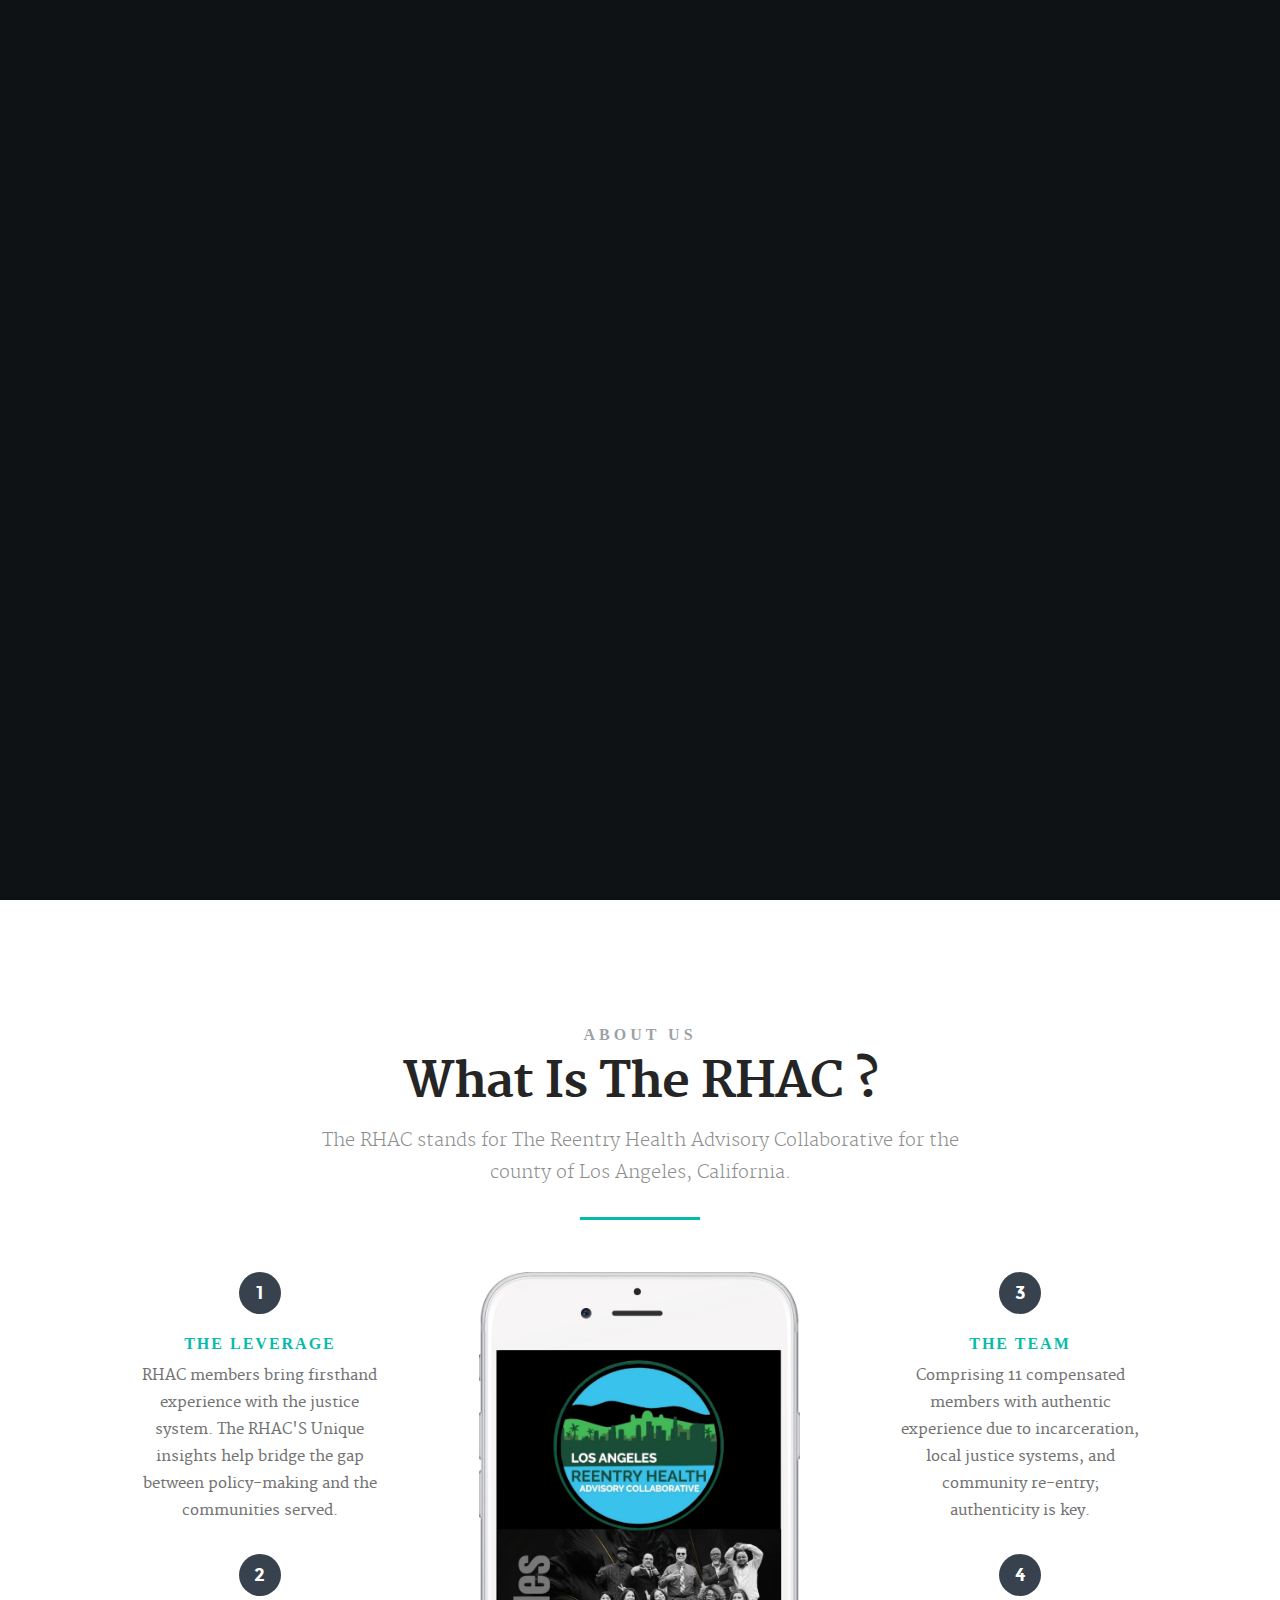
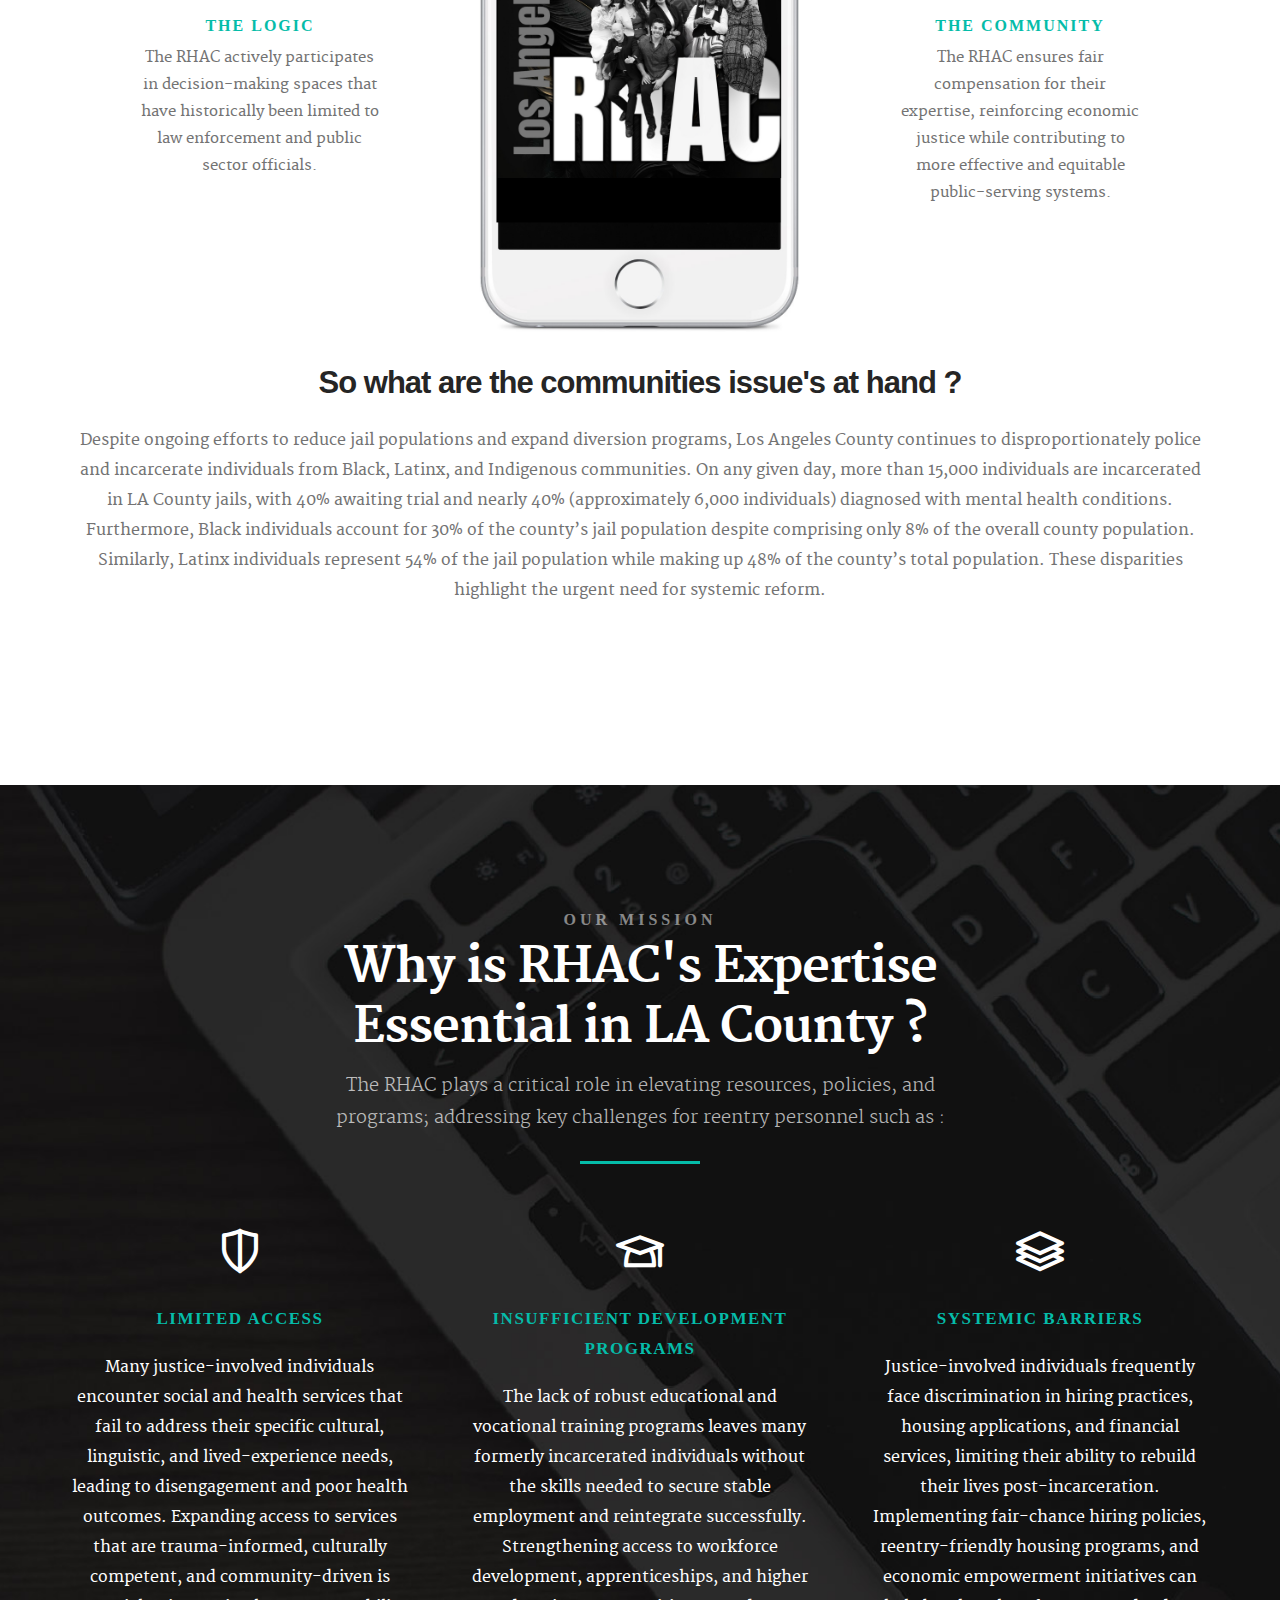
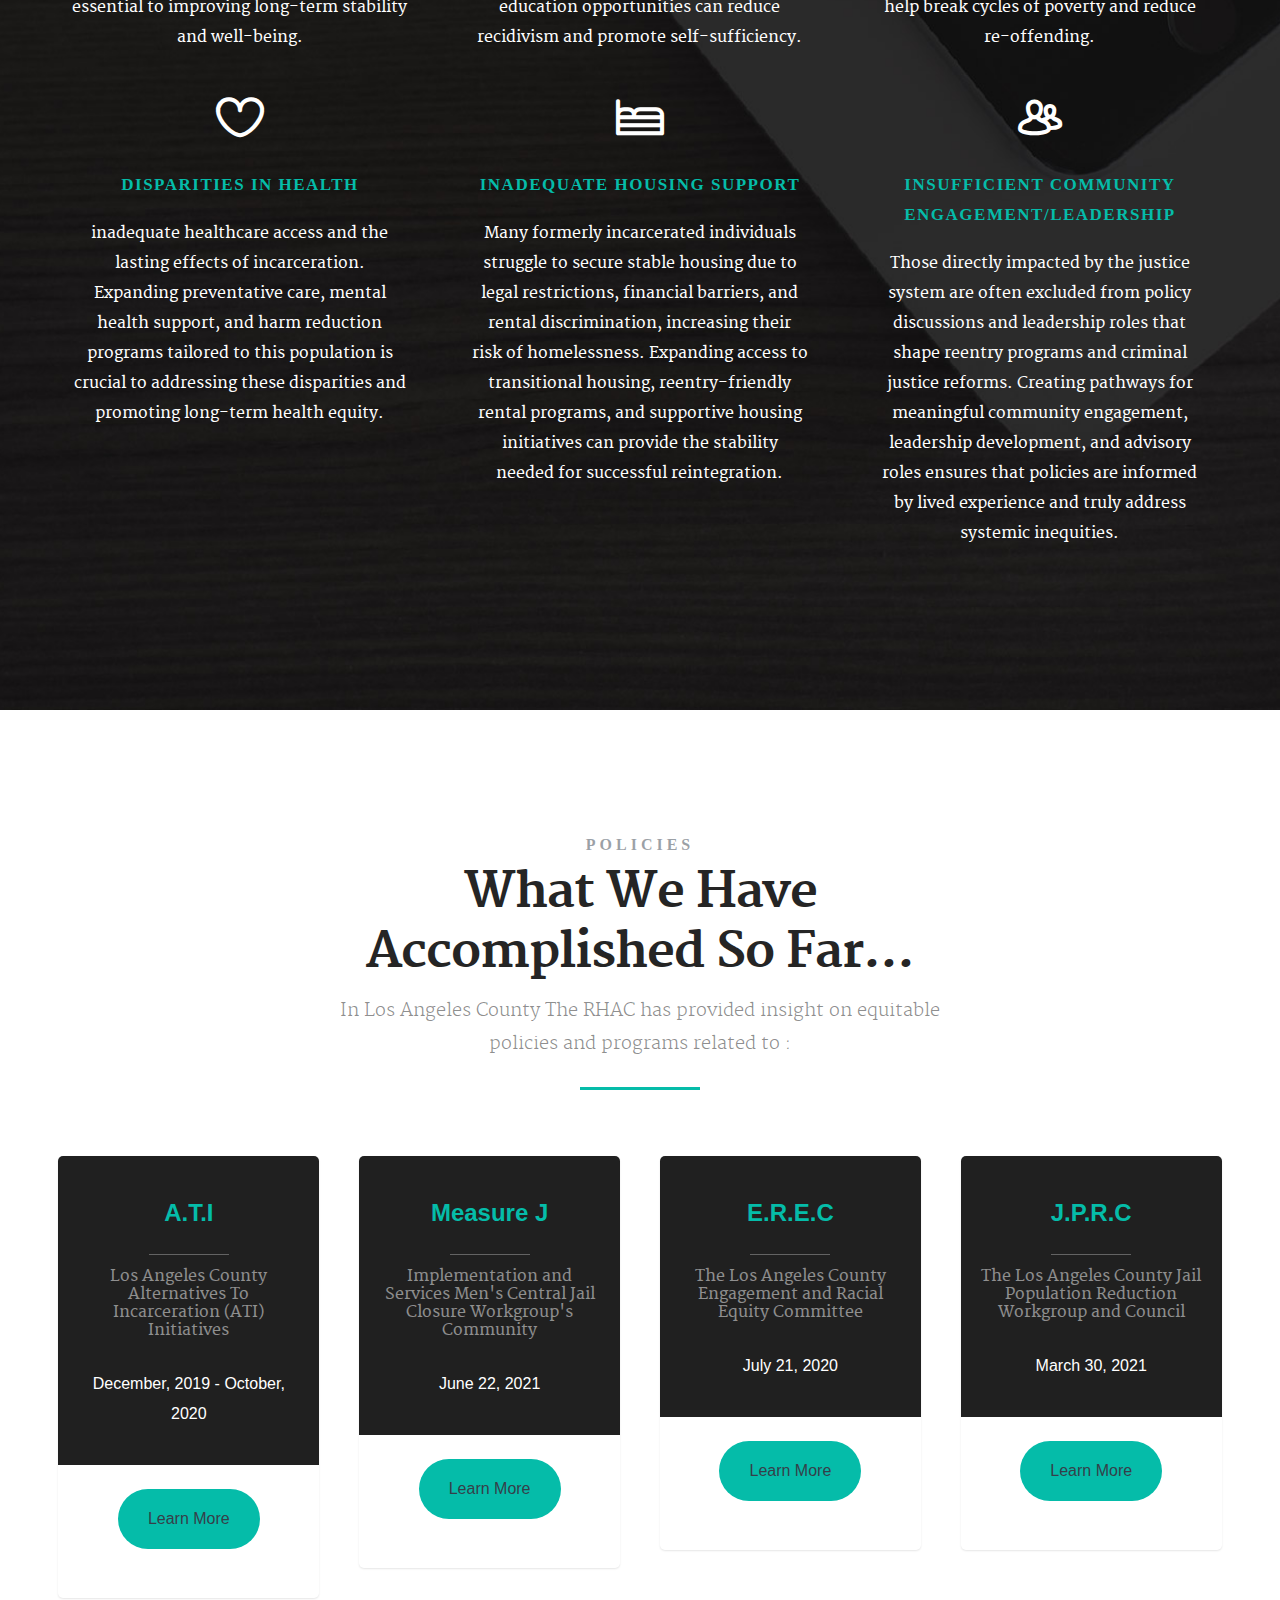
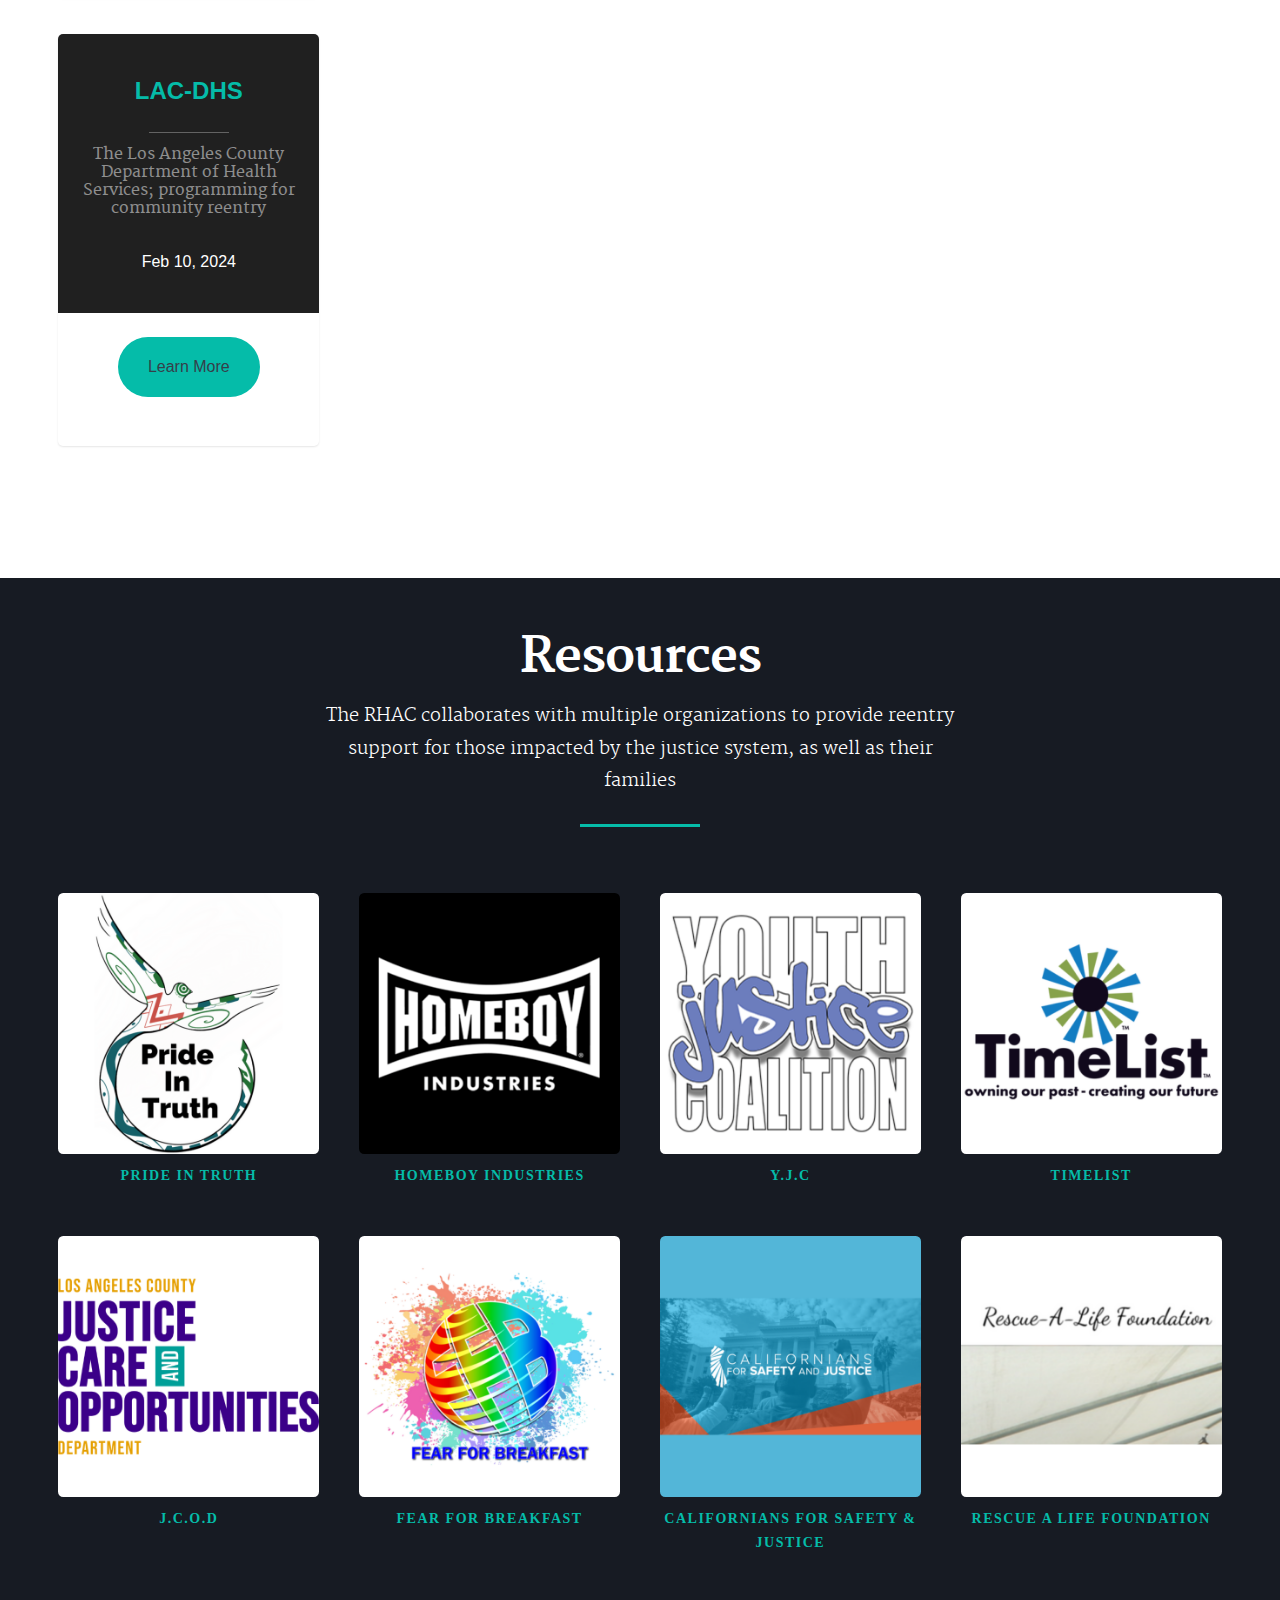
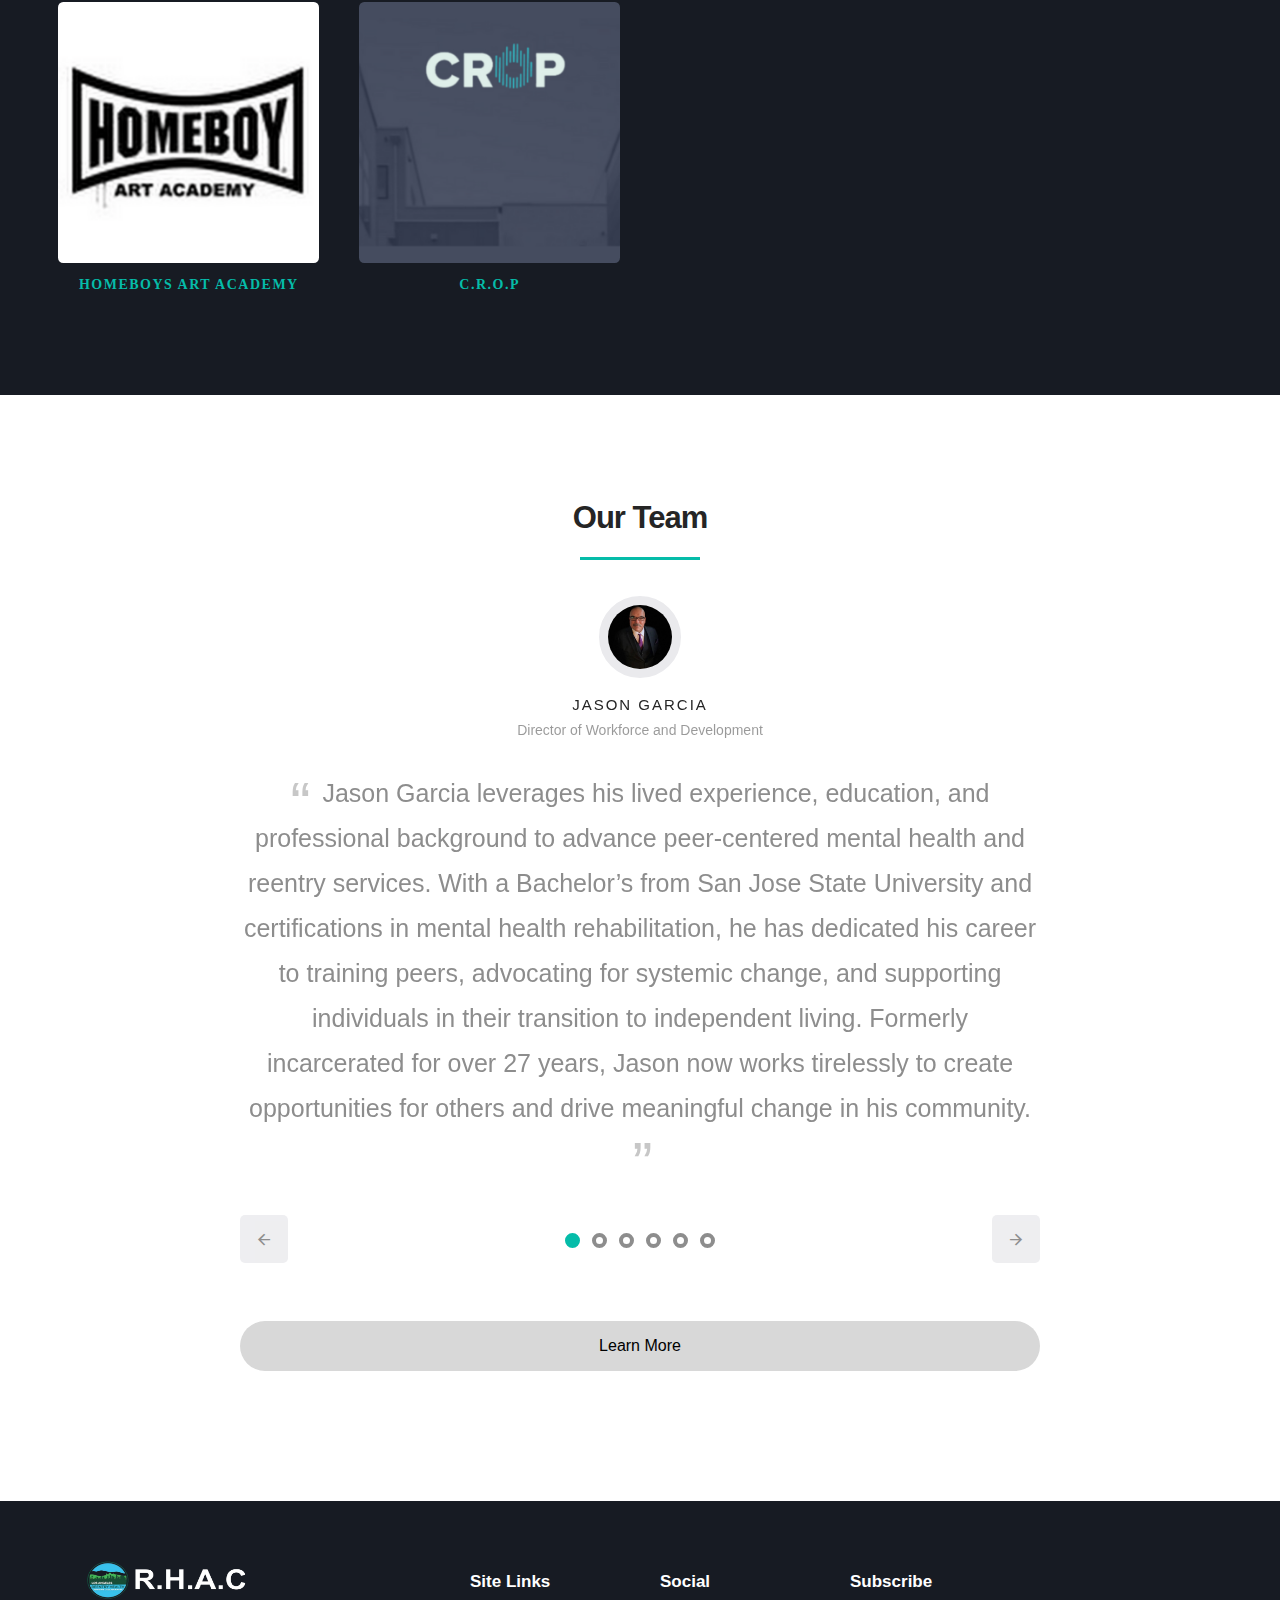
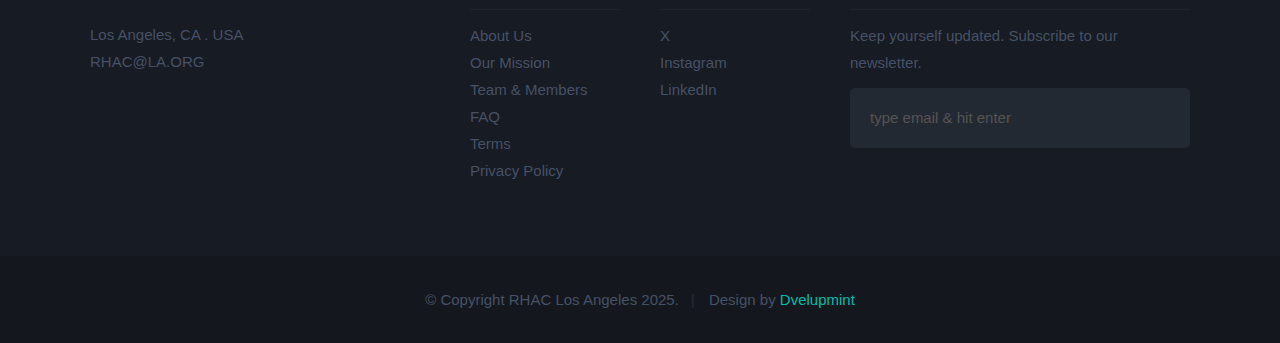
==== commit 5f884747: "Merge pull request #9 from d-velopr/update2" ====
--- a/index.html
+++ b/index.html
@@ -109,8 +109,6 @@
   </head>
 
   <body id="top">
-    <div id="bg"></div>
-    <div id="overlay"></div>
     <!-- Nav Bar -->
     <header>
       <div class="row">
@@ -438,12 +436,13 @@
               </div>
 
               <div class="bottom-part">
+                <!--
                 <ul class="features">
                   <li><strong>#1</strong> Fact</li>
                   <li><strong>#2</strong> Fact</li>
                   <li><strong>#3</strong> Fact</li>
                 </ul>
-
+              -->
                 <a
                   class="button large"
                   href="https://ceo.lacounty.gov/ati-documents-and-resources/"
@@ -467,11 +466,13 @@
               </div>
 
               <div class="bottom-part">
+                <!--
                 <ul class="features">
                   <li><strong>#1</strong> Fact</li>
                   <li><strong>#2</strong> Fact</li>
                   <li><strong>#3</strong> Fact</li>
                 </ul>
+              -->
 
                 <a
                   class="button large"
@@ -495,11 +496,13 @@
               </div>
 
               <div class="bottom-part">
+                <!--
                 <ul class="features">
                   <li><strong>#1</strong> Fact</li>
                   <li><strong>#2</strong> Fact</li>
                   <li><strong>#3</strong> Fact</li>
                 </ul>
+              -->
 
                 <a
                   class="button large"
@@ -524,11 +527,13 @@
               </div>
 
               <div class="bottom-part">
+                <!--
                 <ul class="features">
                   <li><strong>#1</strong> Fact</li>
                   <li><strong>#2</strong> Fact</li>
                   <li><strong>#3</strong> Fact</li>
                 </ul>
+              -->
 
                 <a
                   class="button large"
@@ -553,11 +558,13 @@
               </div>
 
               <div class="bottom-part">
+                <!--
                 <ul class="features">
                   <li><strong>#1</strong> Fact</li>
                   <li><strong>#2</strong> Fact</li>
                   <li><strong>#3</strong> Fact</li>
                 </ul>
+              -->
 
                 <a
                   class="button large"
@@ -575,7 +582,6 @@
     <!-- /Policies-->
 
     <!-- Resources -->
-    <!-- LUIS: Change Bg to something similar to Our Mission Section -->
     <section
       id="cta"
       style="background-color: #171b23; color: white; padding: 50px 0"
@@ -603,7 +609,6 @@
               <h5 style="color: #05bca9">Pride In Truth</h5>
             </a>
           </div>
-          <!-- /price-block -->
 
           <div class="bgrid">
             <a href="https://homeboyindustries.org/" target="_blank">
@@ -615,7 +620,6 @@
               <h5 style="color: #05bca9">Homeboy Industries</h5>
             </a>
           </div>
-          <!-- /price-block -->
 
           <div class="bgrid">
             <a href="https://youthjusticela.org/" target="_blank">
@@ -623,13 +627,12 @@
               <h5 style="color: #05bca9">Y.J.C</h5>
             </a>
           </div>
-          <!-- /price-block -->
 
           <div class="bgrid">
             <a href="https://timelistgroup.org/" target="_blank">
               <img
                 style="border-radius: 2%"
-                src="images/timelist.png"
+                src="images/timeList.png"
                 alt="Timelist"
               />
               <h5 style="color: #05bca9">TimeList</h5>
@@ -662,7 +665,7 @@
             <a href=" https://safeandjust.org/" target="_blank">
               <img
                 style="border-radius: 2%"
-                src="images/ca4justice.png"
+                src="images/ca4Justice.png"
                 alt="CA 4 justice"
               />
               <h5 style="color: #05bca9">Californians for Safety & Justice</h5>
@@ -704,15 +707,12 @@
             </a>
             <h5 style="color: #05bca9">C.R.O.P</h5>
           </div>
-          <!-- /price-block -->
-        </div>
-        <!-- /pricing-tables -->
-      </div>
-      <!-- /pricing-content -->
+        </div>
+      </div>
     </section>
     <!--/Resources-->
 
-    <!-- Admin -->
+    <!-- RHAC Members -->
     <section id="testimonials">
       <div class="row">
         <div class="col-twelve">
@@ -746,37 +746,6 @@
                 and drive meaningful change in his community.
               </p>
             </li>
-            <!-- /slide
-            <li>
-              <div class="testimonial-author">
-                <img
-                  src="images/avatars/Califia Abwoon.jpg"
-                  alt="Author image"
-                />
-                <div class="author-info">
-                  Califia Abwoon
-                  <span class="position"
-                    >Chairwoman of the Board for Create Realistic Change
-                    Inc.</span
-                  >
-                </div>
-              </div>
-
-              <p>
-                Califia Abwoon is a Peer Support Specialist, Rehabilitation
-                Coach, and Domestic Violence Advocate, currently working toward
-                her Substance Use Counseling License. She collaborates with We
-                Are Wayfarer’s 1:1 Pilot Program to build relationships with the
-                homeless population in Skid Row and Long Beach, advocating for
-                underserved individuals with mental health challenges. As an
-                active member of multiple advisory committees, she drives mental
-                health advocacy, policy reform, and community-based solutions.
-                Califia brings invaluable lived experience to her work, ensuring
-                the voices of marginalized communities are heard and
-                represented.
-              </p>
-            </li>
-             /slide -->
 
             <li>
               <div class="testimonial-author">
@@ -804,29 +773,7 @@
                 equitable communities.
               </p>
             </li>
-            <!-- /slide
-            <li>
-              <div class="testimonial-author">
-                <img src="images/avatars/JackMorris.jpg" alt="Author image" />
-                <div class="author-info">
-                  Jack Morris
-                  <span class="position">Author / Public Speaker</span>
-                </div>
-              </div>
-
-              <p>
-                Jack Morris, born in 1959, spent 40 years in prison, including
-                over 30 in solitary confinement, where he educated himself,
-                studied law, and mentored others. Since his release in 2017, he
-                has worked as a Lead Community Health Worker at St. John’s Well
-                Child & Family Center, addressing social determinants of health
-                and supporting justice-impacted individuals. Jack is a subject
-                matter expert on reentry, serving with the Anti-Recidivism
-                Coalition and the Reentry Health Advisory Collaboration to
-                assist marginalized communities.
-              </p>
-            </li>
-             /slide -->
+
             <li>
               <div class="testimonial-author">
                 <img
@@ -851,7 +798,7 @@
                 Braz Project in 2023 to empower youth.
               </p>
             </li>
-            <!-- /slide -->
+
             <li>
               <div class="testimonial-author">
                 <img src="images/avatars/SandyArevalo.jpg" alt="Author image" />
@@ -871,13 +818,36 @@
                 cooking, and is an avid moviegoer.
               </p>
             </li>
-            <!-- /slide -->
+
+            <li>
+              <div class="testimonial-author">
+                <img src="images/avatars/LamiGlenn2.jpg" alt="Author image" />
+                <div class="author-info">
+                  Lami J. Glenn
+                  <span>Communications Specialist</span>
+                </div>
+              </div>
+
+              <p>
+                Summa Cum Laude Alumni of California State University, Los
+                Angeles, with a Bachelor’s degree in Sociology and a minor in
+                Pan-African Studies. He serves in Management at Homeboy
+                Industries, where he is dedicated to social justice, reentry
+                services, and mentorship for justice-impacted individuals. Born
+                and raised in South Los Angeles, Glenn is passionate about
+                equitable justice and is actively working to dismantle systemic
+                racism through social work and advocacy.
+              </p>
+            </li>
+
             <li>
               <div class="testimonial-author">
                 <img src="images/avatars/SergioGarcia.jpg" alt="Author image" />
                 <div class="author-info">
                   Sergio Garcia
-                  <span class="position">Community Sponsor</span>
+                  <span class="position"
+                    >Civil Rights Advocate / Community Health Sponsor</span
+                  >
                 </div>
               </div>
 
@@ -891,56 +861,19 @@
                 exploring new places with loved ones.
               </p>
             </li>
-            <!-- /slide
-            <li>
-              <div class="testimonial-author">
-                <img src="images/avatars/TueHuynh.jpg" alt="Author image" />
-                <div class="author-info">
-                  Tue Huynh
-                  <span class="position">Advocate / Activist</span>
-                </div>
-              </div>
-
-              <p>
-                Tue Huynh, a member of the Reentry Advisory Collaborative,
-                advocates for systemic change and supports system-impacted
-                communities in L.A. County. With an MBA certificate from Baylor
-                University through Defy Ventures, he helps formerly incarcerated
-                individuals rebuild their lives. As a Villanova University
-                business student and API RISE member, he works to reduce mass
-                incarceration and create lasting change.
-              </p>
-            </li>
-
-            <li>
-              <div class="testimonial-author">
-                <img src="images/avatars/YusefWiley.jpg" alt="Author image" />
-                <div class="author-info">
-                  Yusef Wiley
-                  <span class="position">Community Advisory Board Member</span>
-                </div>
-              </div>
-
-              <p>
-                Yusef-Andre Wiley, born in South Los Angeles, became involved in
-                gang life at a young age, leading to his incarceration at 21.
-                During 22 years in prison, he discovered his spirituality,
-                converted to Islam, and transformed his life. Since his release
-                in 2012, he has dedicated himself to ending gang violence,
-                supporting reentry programs, and serving on advisory boards. An
-                author, certified life coach, and consultant, he holds degrees
-                in Small Business Management and Paralegal Studies, using his
-                expertise to drive positive change.
-              </p>
-            </li>
-             /slide -->
           </ul>
-          <!-- /slides -->
-        </div>
+        </div>
+        <br />
+        <a
+          class="button full-width"
+          style="margin-top: 55px; color: black"
+          href="members.html"
+          >Learn More</a
+        >
       </div>
       <!-- /flex-container -->
     </section>
-    <!--/Admin -->
+    <!--/RHAC Members -->
 
     <footer>
       <div class="footer-main">
@@ -960,6 +893,7 @@
             <ul>
               <li><a href="#process">About Us</a></li>
               <li><a href="#features">Our Mission</a></li>
+              <li><a href="members.html">Team & Members</a></li>
               <li><a href="faq.html">FAQ</a></li>
               <li><a href="terms.html">Terms</a></li>
               <li><a href="privacy.html">Privacy Policy</a></li>
--- a/css/main.css
+++ b/css/main.css
@@ -268,10 +268,9 @@
 	height: 0;
 }
 
-/**
  * Lists  
- * -
- */
+ * 
+ *
 
 ol {
 	list-style: decimal;
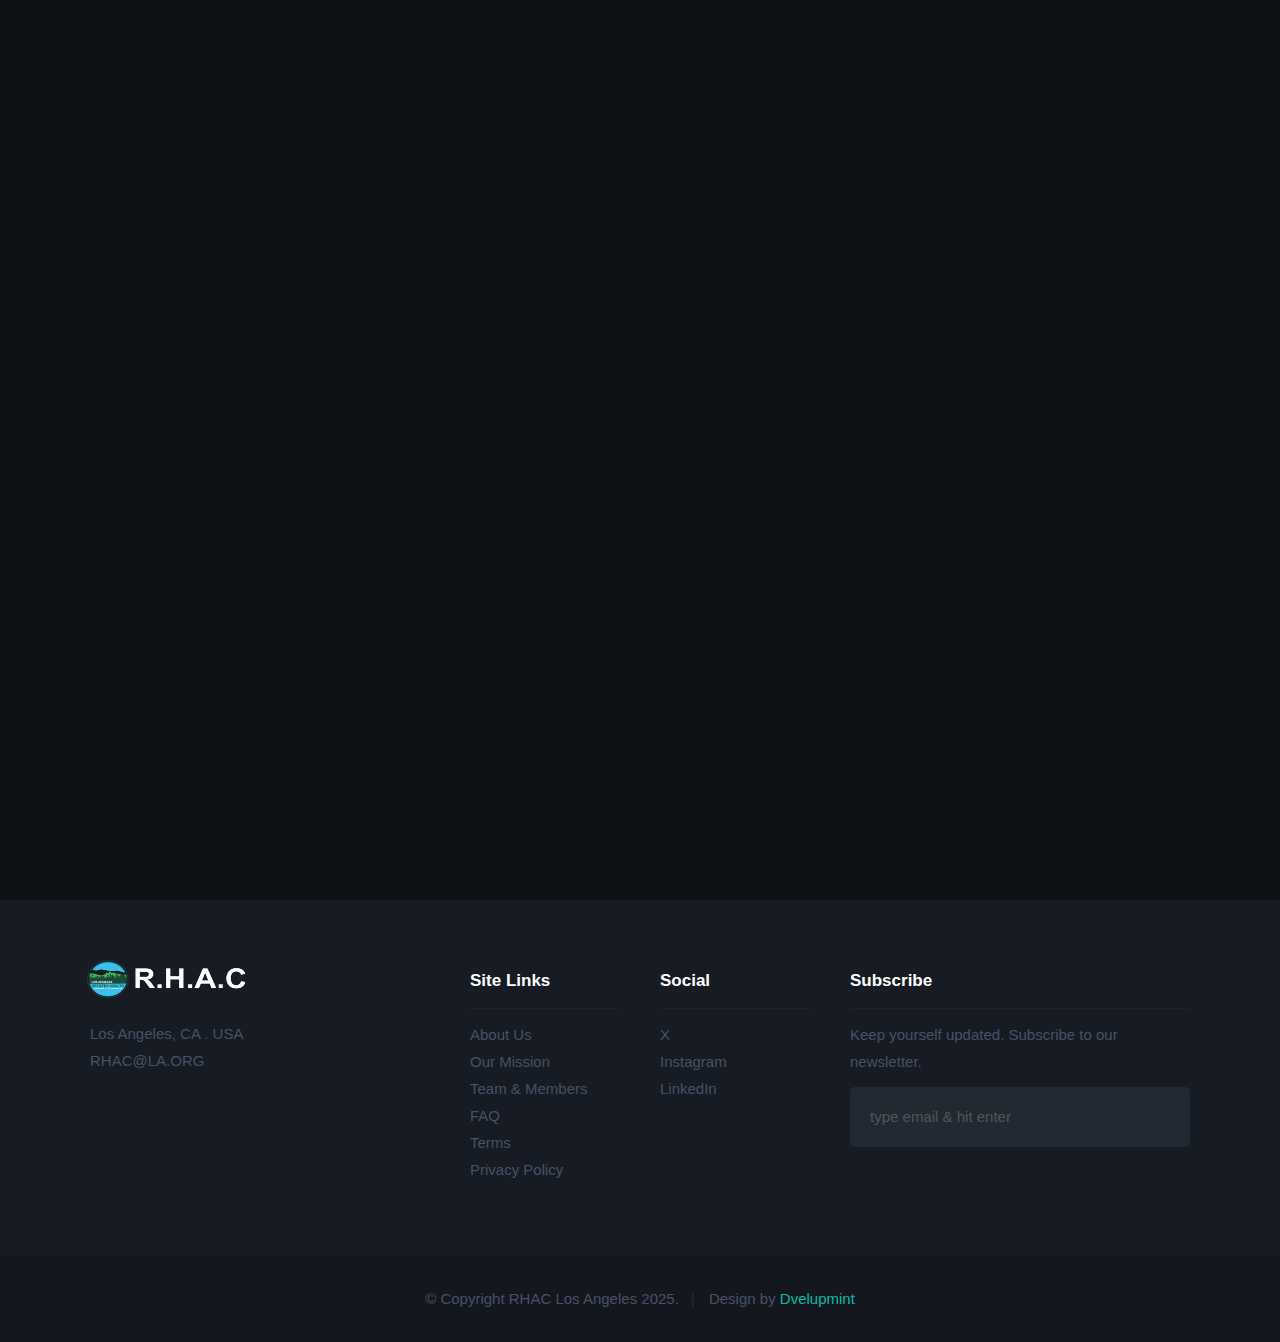
==== commit d49eefd3: "Changes to be committed: 	new file:   about.html 	modified:   css/main.css 	modified:   faq.html 	mo" ====
--- a/index.html
+++ b/index.html
@@ -118,24 +118,22 @@
 
         <nav id="main-nav-wrap">
           <ul class="main-navigation">
-            <li class="current">
-              <a class="smoothscroll" href="#process" title="">About Us</a>
-            </li>
-            <li>
-              <a class="smoothscroll" href="#features" title="">Our Mission</a>
-            </li>
-            <li>
-              <a class="smoothscroll" href="#pricing" title="">RHAC Results</a>
-            </li>
-            <li>
-              <a class="smoothscroll" href="#cta" title=""
+            <li>
+              <a href="about.html#process" title="">About Us</a>
+            </li>
+            <li>
+              <a href="mission.html#features" title="">Our Mission</a>
+            </li>
+            <li>
+              <a href="policies.html#pricing" title="">RHAC Results</a>
+            </li>
+            <li>
+              <a href="resources.html#cta" title=""
                 >ReEntry Advisory Resources</a
               >
             </li>
             <li>
-              <a class="smoothscroll" href="#testimonials" title=""
-                >RHAC Members</a
-              >
+              <a href="members.html#styles" title="">RHAC Members</a>
             </li>
             <li class="highlight with-sep">
               <a href="links.html" title="">Contact Us</a>
@@ -149,7 +147,6 @@
     <!-- /Nav Bar -->
 
     <!-- Intro -->
-    <!-- LUIS: Swap Bg from links.html to the intro section-->
     <section id="intro">
       <div class="shadow-overlay"></div>
 
@@ -157,12 +154,8 @@
         <div class="row">
           <div class="col-twelve">
             <br />
-            <h1>
-              Los Angeles&#128205;
-            </h1>
-            <h1>
-              Reentry Health Advisor Collaborative
-            </h1>
+            <h1>Los Angeles&#128205;</h1>
+            <h1>Reentry Health Advisor Collaborative</h1>
 
             <h5>
               &nbsp;&bull;&nbsp;Integrating Lived Experience With
@@ -176,7 +169,7 @@
               /></a>
             </div>
             <br />
-            <a class="button stroke smoothscroll" href="#process" title=""
+            <a class="button stroke" href="about.html#process" title=""
               >Learn More</a
             >
           </div>
@@ -205,676 +198,6 @@
     </section>
     <!-- /Intro -->
 
-    <!-- About Us-->
-    <section id="process">
-      <div class="row section-intro">
-        <div class="col-twelve with-bottom-line">
-          <h5>About Us</h5>
-          <h1>What Is The RHAC ?</h1>
-
-          <p class="lead">
-            The RHAC stands for The Reentry Health Advisory Collaborative for
-            the county of Los Angeles, California.
-          </p>
-        </div>
-      </div>
-
-      <div class="row process-content">
-        <div class="left-side">
-          <div class="item" data-item="1">
-            <h5>The Leverage</h5>
-
-            <p>
-              RHAC members bring firsthand experience with the justice system.
-              The RHAC'S Unique insights help bridge the gap between
-              policy-making and the communities served.
-            </p>
-          </div>
-
-          <div class="item" data-item="2">
-            <h5>The Logic</h5>
-
-            <p>
-              The RHAC actively participates in decision-making spaces that have
-              historically been limited to law enforcement and public sector
-              officials.
-            </p>
-          </div>
-        </div>
-        <!-- /left-side -->
-
-        <div class="right-side">
-          <div class="item" data-item="3">
-            <h5>The Team</h5>
-
-            <p>
-              Comprising 11 compensated members with authentic experience due to
-              incarceration, local justice systems, and community re-entry;
-              authenticity is key.
-            </p>
-          </div>
-
-          <div class="item" data-item="4">
-            <h5>The Community</h5>
-
-            <p>
-              The RHAC ensures fair compensation for their expertise,
-              reinforcing economic justice while contributing to more effective
-              and equitable public-serving systems.
-            </p>
-          </div>
-        </div>
-        <!-- /right-side -->
-
-        <div class="image-part"></div>
-        <br />
-        <h1>So what are the communities issue's at hand ?</h1>
-        <p>
-          Despite ongoing efforts to reduce jail populations and expand
-          diversion programs, Los Angeles County continues to disproportionately
-          police and incarcerate individuals from Black, Latinx, and Indigenous
-          communities. On any given day, more than 15,000 individuals are
-          incarcerated in LA County jails, with 40% awaiting trial and nearly
-          40% (approximately 6,000 individuals) diagnosed with mental health
-          conditions. Furthermore, Black individuals account for 30% of the
-          county’s jail population despite comprising only 8% of the overall
-          county population. Similarly, Latinx individuals represent 54% of the
-          jail population while making up 48% of the county’s total population.
-          These disparities highlight the urgent need for systemic reform.
-        </p>
-      </div>
-      <!-- /process-content -->
-    </section>
-    <!-- /About Us-->
-
-    <!-- Our Mission -->
-    <section id="features">
-      <div class="row section-intro">
-        <div class="col-twelve with-bottom-line">
-          <h5>Our Mission</h5>
-          <h1>Why is RHAC's Expertise Essential in LA County ?</h1>
-          <p class="lead">
-            The RHAC plays a critical role in elevating resources, policies, and
-            programs; addressing key challenges for reentry personnel such as :
-          </p>
-        </div>
-      </div>
-
-      <div class="row features-content">
-        <div class="features-list block-1-3 block-s-1-2 block-tab-full group">
-          <div class="bgrid feature">
-            <span class="icon"><i class="icon-shield"></i></span>
-
-            <div class="service-content">
-              <h3 class="h05">Limited Access</h3>
-
-              <p>
-                Many justice-involved individuals encounter social and health
-                services that fail to address their specific cultural,
-                linguistic, and lived-experience needs, leading to disengagement
-                and poor health outcomes. Expanding access to services that are
-                trauma-informed, culturally competent, and community-driven is
-                essential to improving long-term stability and well-being.
-              </p>
-            </div>
-          </div>
-
-          <div class="bgrid feature">
-            <span class="icon"><i class="icon-education"></i></span>
-
-            <div class="service-content">
-              <h3 class="h05">Insufficient Development Programs</h3>
-
-              <p>
-                The lack of robust educational and vocational training programs
-                leaves many formerly incarcerated individuals without the skills
-                needed to secure stable employment and reintegrate successfully.
-                Strengthening access to workforce development, apprenticeships,
-                and higher education opportunities can reduce recidivism and
-                promote self-sufficiency.
-              </p>
-            </div>
-          </div>
-
-          <div class="bgrid feature">
-            <span class="icon"><i class="icon-layers"></i></span>
-
-            <div class="service-content">
-              <h3 class="h05">Systemic Barriers</h3>
-
-              <p>
-                Justice-involved individuals frequently face discrimination in
-                hiring practices, housing applications, and financial services,
-                limiting their ability to rebuild their lives
-                post-incarceration. Implementing fair-chance hiring policies,
-                reentry-friendly housing programs, and economic empowerment
-                initiatives can help break cycles of poverty and reduce
-                re-offending.
-              </p>
-            </div>
-          </div>
-
-          <div class="bgrid feature">
-            <span class="icon"><i class="icon-heart"></i></span>
-
-            <div class="service-content">
-              <h3 class="h05">Disparities In Health</h3>
-
-              <p>
-                inadequate healthcare access and the lasting effects of
-                incarceration. Expanding preventative care, mental health
-                support, and harm reduction programs tailored to this population
-                is crucial to addressing these disparities and promoting
-                long-term health equity.
-              </p>
-            </div>
-          </div>
-
-          <div class="bgrid feature">
-            <span class="icon"><i class="icon-bed"></i></span>
-
-            <div class="service-content">
-              <h3 class="h05">Inadequate Housing Support</h3>
-
-              <p>
-                Many formerly incarcerated individuals struggle to secure stable
-                housing due to legal restrictions, financial barriers, and
-                rental discrimination, increasing their risk of homelessness.
-                Expanding access to transitional housing, reentry-friendly
-                rental programs, and supportive housing initiatives can provide
-                the stability needed for successful reintegration.
-              </p>
-            </div>
-          </div>
-
-          <div class="bgrid feature">
-            <span class="icon"><i class="icon-users"></i></span>
-
-            <div class="service-content">
-              <h3 class="h05">Insufficient Community Engagement/Leadership</h3>
-
-              <p>
-                Those directly impacted by the justice system are often excluded
-                from policy discussions and leadership roles that shape reentry
-                programs and criminal justice reforms. Creating pathways for
-                meaningful community engagement, leadership development, and
-                advisory roles ensures that policies are informed by lived
-                experience and truly address systemic inequities.
-              </p>
-            </div>
-          </div>
-        </div>
-      </div>
-    </section>
-    <!-- /Our Mission -->
-
-    <!-- Policies -->
-    <section id="pricing" style="background-color: #ffffffff">
-      <div class="row section-intro">
-        <div class="col-twelve with-bottom-line">
-          <h5>Policies</h5>
-          <h1>What We Have Accomplished So Far...</h1>
-
-          <p class="lead">
-            In Los Angeles County The RHAC has provided insight on equitable
-            policies and programs related to :
-          </p>
-        </div>
-      </div>
-
-      <div class="row pricing-content">
-        <div class="pricing-tables block-1-4 group">
-          <div class="bgrid">
-            <div class="price-block">
-              <div class="top-part" style="background-color: rgb(32, 32, 32)">
-                <h3 class="plan-title" style="color: #05bca9">A.T.I</h3>
-                <p class="price-meta">
-                  Los Angeles County Alternatives To Incarceration (ATI)
-                  Initiatives
-                </p>
-                <p class="price-month">December, 2019 - October, 2020</p>
-              </div>
-
-              <div class="bottom-part">
-                <!--
-                <ul class="features">
-                  <li><strong>#1</strong> Fact</li>
-                  <li><strong>#2</strong> Fact</li>
-                  <li><strong>#3</strong> Fact</li>
-                </ul>
-              -->
-                <a
-                  class="button large"
-                  href="https://ceo.lacounty.gov/ati-documents-and-resources/"
-                  style="background-color: #05bca9"
-                  target="_blank"
-                  >Learn More</a
-                >
-              </div>
-            </div>
-          </div>
-
-          <div class="bgrid">
-            <div class="price-block">
-              <div class="top-part" style="background-color: rgb(32, 32, 32)">
-                <h3 class="plan-title" style="color: #05bca9">Measure J</h3>
-                <p class="price-meta">
-                  Implementation and Services Men's Central Jail Closure
-                  Workgroup's Community
-                </p>
-                <p class="price-month">June 22, 2021</p>
-              </div>
-
-              <div class="bottom-part">
-                <!--
-                <ul class="features">
-                  <li><strong>#1</strong> Fact</li>
-                  <li><strong>#2</strong> Fact</li>
-                  <li><strong>#3</strong> Fact</li>
-                </ul>
-              -->
-
-                <a
-                  class="button large"
-                  href="https://ceo.lacounty.gov/jcit/"
-                  style="background-color: #05bca9"
-                  target="_blank"
-                  >Learn More</a
-                >
-              </div>
-            </div>
-          </div>
-
-          <div class="bgrid">
-            <div class="price-block">
-              <div class="top-part" style="background-color: rgb(32, 32, 32)">
-                <h3 class="plan-title" style="color: #05bca9">E.R.E.C</h3>
-                <p class="price-meta">
-                  The Los Angeles County Engagement and Racial Equity Committee
-                </p>
-                <p class="price-month">July 21, 2020</p>
-              </div>
-
-              <div class="bottom-part">
-                <!--
-                <ul class="features">
-                  <li><strong>#1</strong> Fact</li>
-                  <li><strong>#2</strong> Fact</li>
-                  <li><strong>#3</strong> Fact</li>
-                </ul>
-              -->
-
-                <a
-                  class="button large"
-                  href="https://ceo.lacounty.gov/ardi/racial-equity-strategic-plan/"
-                  style="background-color: #05bca9"
-                  target="_blank"
-                  >Learn More</a
-                >
-              </div>
-            </div>
-          </div>
-
-          <div class="bgrid">
-            <div class="price-block">
-              <div class="top-part" style="background-color: rgb(32, 32, 32)">
-                <h3 class="plan-title" style="color: #05bca9">J.P.R.C</h3>
-                <p class="price-meta">
-                  The Los Angeles County Jail Population Reduction Workgroup and
-                  Council
-                </p>
-                <p class="price-month">March 30, 2021</p>
-              </div>
-
-              <div class="bottom-part">
-                <!--
-                <ul class="features">
-                  <li><strong>#1</strong> Fact</li>
-                  <li><strong>#2</strong> Fact</li>
-                  <li><strong>#3</strong> Fact</li>
-                </ul>
-              -->
-
-                <a
-                  class="button large"
-                  href="https://file.lacounty.gov/SDSInter/bos/bc/1104568_DEVELO_1.PDF"
-                  style="background-color: #05bca9"
-                  target="_blank"
-                  >Learn More</a
-                >
-              </div>
-            </div>
-          </div>
-
-          <div class="bgrid">
-            <div class="price-block">
-              <div class="top-part" style="background-color: rgb(32, 32, 32)">
-                <h3 class="plan-title" style="color: #05bca9">LAC-DHS</h3>
-                <p class="price-meta">
-                  The Los Angeles County Department of Health Services;
-                  programming for community reentry
-                </p>
-                <p class="price-month">Feb 10, 2024</p>
-              </div>
-
-              <div class="bottom-part">
-                <!--
-                <ul class="features">
-                  <li><strong>#1</strong> Fact</li>
-                  <li><strong>#2</strong> Fact</li>
-                  <li><strong>#3</strong> Fact</li>
-                </ul>
-              -->
-
-                <a
-                  class="button large"
-                  href="https://dhs.lacounty.gov/office-of-diversion-and-reentry/our-services/office-of-diversion-and-reentry/"
-                  style="background-color: #05bca9"
-                  target="_blank"
-                  >Learn More</a
-                >
-              </div>
-            </div>
-          </div>
-        </div>
-      </div>
-    </section>
-    <!-- /Policies-->
-
-    <!-- Resources -->
-    <section
-      id="cta"
-      style="background-color: #171b23; color: white; padding: 50px 0"
-    >
-      <div class="row section-intro">
-        <div class="col-twelve with-bottom-line">
-          <h1 style="color: white">Resources</h1>
-          <p class="lead" style="color: white">
-            The RHAC collaborates with multiple organizations to provide reentry
-            support for those impacted by the justice system, as well as their
-            families
-          </p>
-        </div>
-      </div>
-
-      <div class="row pricing-content">
-        <div class="pricing-tables block-1-4 group">
-          <div class="bgrid">
-            <a href="https://www.prideintruth.org" target="_blank">
-              <img
-                style="border-radius: 2%"
-                src="images/prideTruth.png"
-                alt="prideInTruth"
-              />
-              <h5 style="color: #05bca9">Pride In Truth</h5>
-            </a>
-          </div>
-
-          <div class="bgrid">
-            <a href="https://homeboyindustries.org/" target="_blank">
-              <img
-                style="border-radius: 2%"
-                src="images/homeboysIndustry.png"
-                alt="Homeboy Industries"
-              />
-              <h5 style="color: #05bca9">Homeboy Industries</h5>
-            </a>
-          </div>
-
-          <div class="bgrid">
-            <a href="https://youthjusticela.org/" target="_blank">
-              <img style="border-radius: 2%" src="images/yjc.png" alt="YJC" />
-              <h5 style="color: #05bca9">Y.J.C</h5>
-            </a>
-          </div>
-
-          <div class="bgrid">
-            <a href="https://timelistgroup.org/" target="_blank">
-              <img
-                style="border-radius: 2%"
-                src="images/timeList.png"
-                alt="Timelist"
-              />
-              <h5 style="color: #05bca9">TimeList</h5>
-            </a>
-          </div>
-
-          <div class="bgrid">
-            <a href="https://jcod.lacounty.gov/" target="_blank">
-              <img
-                style="border-radius: 2%"
-                src="images/justiceCare.png"
-                alt="JusticeCare"
-              />
-              <h5 style="color: #05bca9">J.C.O.D</h5>
-            </a>
-          </div>
-
-          <div class="bgrid">
-            <a href="https://www.fearforbreakfast.org/" target="_blank">
-              <img
-                style="border-radius: 2%"
-                src="images/fear4Breakfast.png"
-                alt="Fear For Breakfast"
-              />
-              <h5 style="color: #05bca9">Fear For Breakfast</h5>
-            </a>
-          </div>
-
-          <div class="bgrid">
-            <a href=" https://safeandjust.org/" target="_blank">
-              <img
-                style="border-radius: 2%"
-                src="images/ca4Justice.png"
-                alt="CA 4 justice"
-              />
-              <h5 style="color: #05bca9">Californians for Safety & Justice</h5>
-            </a>
-          </div>
-
-          <div class="bgrid">
-            <a href="https://rescuealifefoundation.org//" target="_blank">
-              <img
-                style="border-radius: 2%"
-                src="images/ralf.png"
-                alt="Rescue A Life Foundation"
-              />
-              <h5 style="color: #05bca9">Rescue A Life Foundation</h5>
-            </a>
-          </div>
-
-          <div class="bgrid">
-            <a
-              href="https://homeboyindustries.org/services/art-academy/"
-              target="_blank"
-            >
-              <img
-                style="border-radius: 2%"
-                src="images/homeboyArt.png"
-                alt="Homeboys Art Academy"
-              />
-              <h5 style="color: #05bca9">Homeboys Art Academy</h5>
-            </a>
-          </div>
-
-          <div class="bgrid">
-            <a href="https://www.croporganization.org/" target="_blank">
-              <img
-                style="border-radius: 2%"
-                src="images/crop.png"
-                alt="C.R.O.P"
-              />
-            </a>
-            <h5 style="color: #05bca9">C.R.O.P</h5>
-          </div>
-        </div>
-      </div>
-    </section>
-    <!--/Resources-->
-
-    <!-- RHAC Members -->
-    <section id="testimonials">
-      <div class="row">
-        <div class="col-twelve">
-          <h2 class="h01">Our Team</h2>
-        </div>
-      </div>
-
-      <div class="row flex-container">
-        <div id="testimonial-slider" class="flexslider">
-          <ul class="slides">
-            <li>
-              <div class="testimonial-author">
-                <img src="images/avatars/JasonGarcia.jpg" alt="Author image" />
-                <div class="author-info">
-                  Jason Garcia
-                  <span class="position"
-                    >Director of Workforce and Development</span
-                  >
-                </div>
-              </div>
-
-              <p>
-                Jason Garcia leverages his lived experience, education, and
-                professional background to advance peer-centered mental health
-                and reentry services. With a Bachelor’s from San Jose State
-                University and certifications in mental health rehabilitation,
-                he has dedicated his career to training peers, advocating for
-                systemic change, and supporting individuals in their transition
-                to independent living. Formerly incarcerated for over 27 years,
-                Jason now works tirelessly to create opportunities for others
-                and drive meaningful change in his community.
-              </p>
-            </li>
-
-            <li>
-              <div class="testimonial-author">
-                <img
-                  src="images/avatars/GilbertJohnson.jpg"
-                  alt="Author image"
-                />
-                <div class="author-info">
-                  Gilbert Johnson
-                  <span
-                    >TimeDone Manager at Californians for Safety and
-                    Justice</span
-                  >
-                </div>
-              </div>
-
-              <p>
-                Gilbert Johnson, a South Central Los Angeles native, overcame a
-                history of incarceration and substance abuse to become a leader
-                in criminal justice reform. Since 2009, he has played a key role
-                in passing policies like Prop 47, 57, and 17, and led
-                community-driven safety initiatives. Now the TimeDone Manager at
-                Californians for Safety and Justice, he works to eliminate
-                barriers for justice-impacted individuals and build safer, more
-                equitable communities.
-              </p>
-            </li>
-
-            <li>
-              <div class="testimonial-author">
-                <img
-                  src="images/avatars/MariaGonzalez.jpg"
-                  alt="Author image"
-                />
-                <div class="author-info">
-                  Maria Gonzalez
-                  <span class="position">Founder of Pride In Truth</span>
-                </div>
-              </div>
-
-              <p>
-                Maria C. Gonzalez (Executive Leader of Pride In Truth), a
-                first-generation immigrant and formerly incarcerated, is a
-                social justice advocate for youth, incarcerated individuals, and
-                undocumented people. Born in Jalisco, Mexico, she moved to the
-                U.S. with her family seeking a better life. Maria has faced
-                challenges such as racism, gang violence, and the loss of loved
-                ones, including her best friend, Gilbert Braz, to gun violence
-                in 1996. She channeled her grief into advocacy, founding The
-                Braz Project in 2023 to empower youth.
-              </p>
-            </li>
-
-            <li>
-              <div class="testimonial-author">
-                <img src="images/avatars/SandyArevalo.jpg" alt="Author image" />
-                <div class="author-info">
-                  Sandy Arevalo
-                  <span class="position">Head of Treasury Department</span>
-                </div>
-              </div>
-
-              <p>
-                Sandy Arevalo is a Program Supervisor at Project 180. She
-                currently resides in Mission Hills, California with her husband
-                and son. Sandy recently earned her Master of Social Work from
-                California State University Northridge and is excited to
-                continue working to support patients with their mental health
-                and re-entry needs. In her free time Sandy enjoys traveling,
-                cooking, and is an avid moviegoer.
-              </p>
-            </li>
-
-            <li>
-              <div class="testimonial-author">
-                <img src="images/avatars/LamiGlenn2.jpg" alt="Author image" />
-                <div class="author-info">
-                  Lami J. Glenn
-                  <span>Communications Specialist</span>
-                </div>
-              </div>
-
-              <p>
-                Summa Cum Laude Alumni of California State University, Los
-                Angeles, with a Bachelor’s degree in Sociology and a minor in
-                Pan-African Studies. He serves in Management at Homeboy
-                Industries, where he is dedicated to social justice, reentry
-                services, and mentorship for justice-impacted individuals. Born
-                and raised in South Los Angeles, Glenn is passionate about
-                equitable justice and is actively working to dismantle systemic
-                racism through social work and advocacy.
-              </p>
-            </li>
-
-            <li>
-              <div class="testimonial-author">
-                <img src="images/avatars/SergioGarcia.jpg" alt="Author image" />
-                <div class="author-info">
-                  Sergio Garcia
-                  <span class="position"
-                    >Civil Rights Advocate / Community Health Sponsor</span
-                  >
-                </div>
-              </div>
-
-              <p>
-                Sergio Garcia, a Los Angeles native, is a Substance Abuse
-                Counselor dedicated to helping others navigate recovery through
-                his lived experience, education, and faith. Passionate about
-                inspiring change, he aims to become a motivational speaker and
-                establish a foundation supporting individuals in reaching their
-                full potential. In his free time, he enjoys traveling and
-                exploring new places with loved ones.
-              </p>
-            </li>
-          </ul>
-        </div>
-        <br />
-        <a
-          class="button full-width"
-          style="margin-top: 55px; color: black"
-          href="members.html"
-          >Learn More</a
-        >
-      </div>
-      <!-- /flex-container -->
-    </section>
-    <!--/RHAC Members -->
-
     <footer>
       <div class="footer-main">
         <div class="row">
@@ -891,12 +214,12 @@
             <h4>Site Links</h4>
 
             <ul>
-              <li><a href="#process">About Us</a></li>
-              <li><a href="#features">Our Mission</a></li>
-              <li><a href="members.html">Team & Members</a></li>
-              <li><a href="faq.html">FAQ</a></li>
+              <li><a href="about.html#process">About Us</a></li>
+              <li><a href="mission.html#features">Our Mission</a></li>
+              <li><a href="members.html#styles">Team & Members</a></li>
+              <li><a href="faq.html#faq">FAQ</a></li>
               <li><a href="terms.html">Terms</a></li>
-              <li><a href="privacy.html">Privacy Policy</a></li>
+              <li><a href="privacy.html#faq">Privacy Policy</a></li>
             </ul>
           </div>
 
--- a/css/main.css
+++ b/css/main.css
@@ -2380,4 +2380,6 @@
 	color: #FFFFFF;
 }
 
-/*# sourceMappingURL=main.css.map */+/*# sourceMappingURL=main.css.map */
+
+
